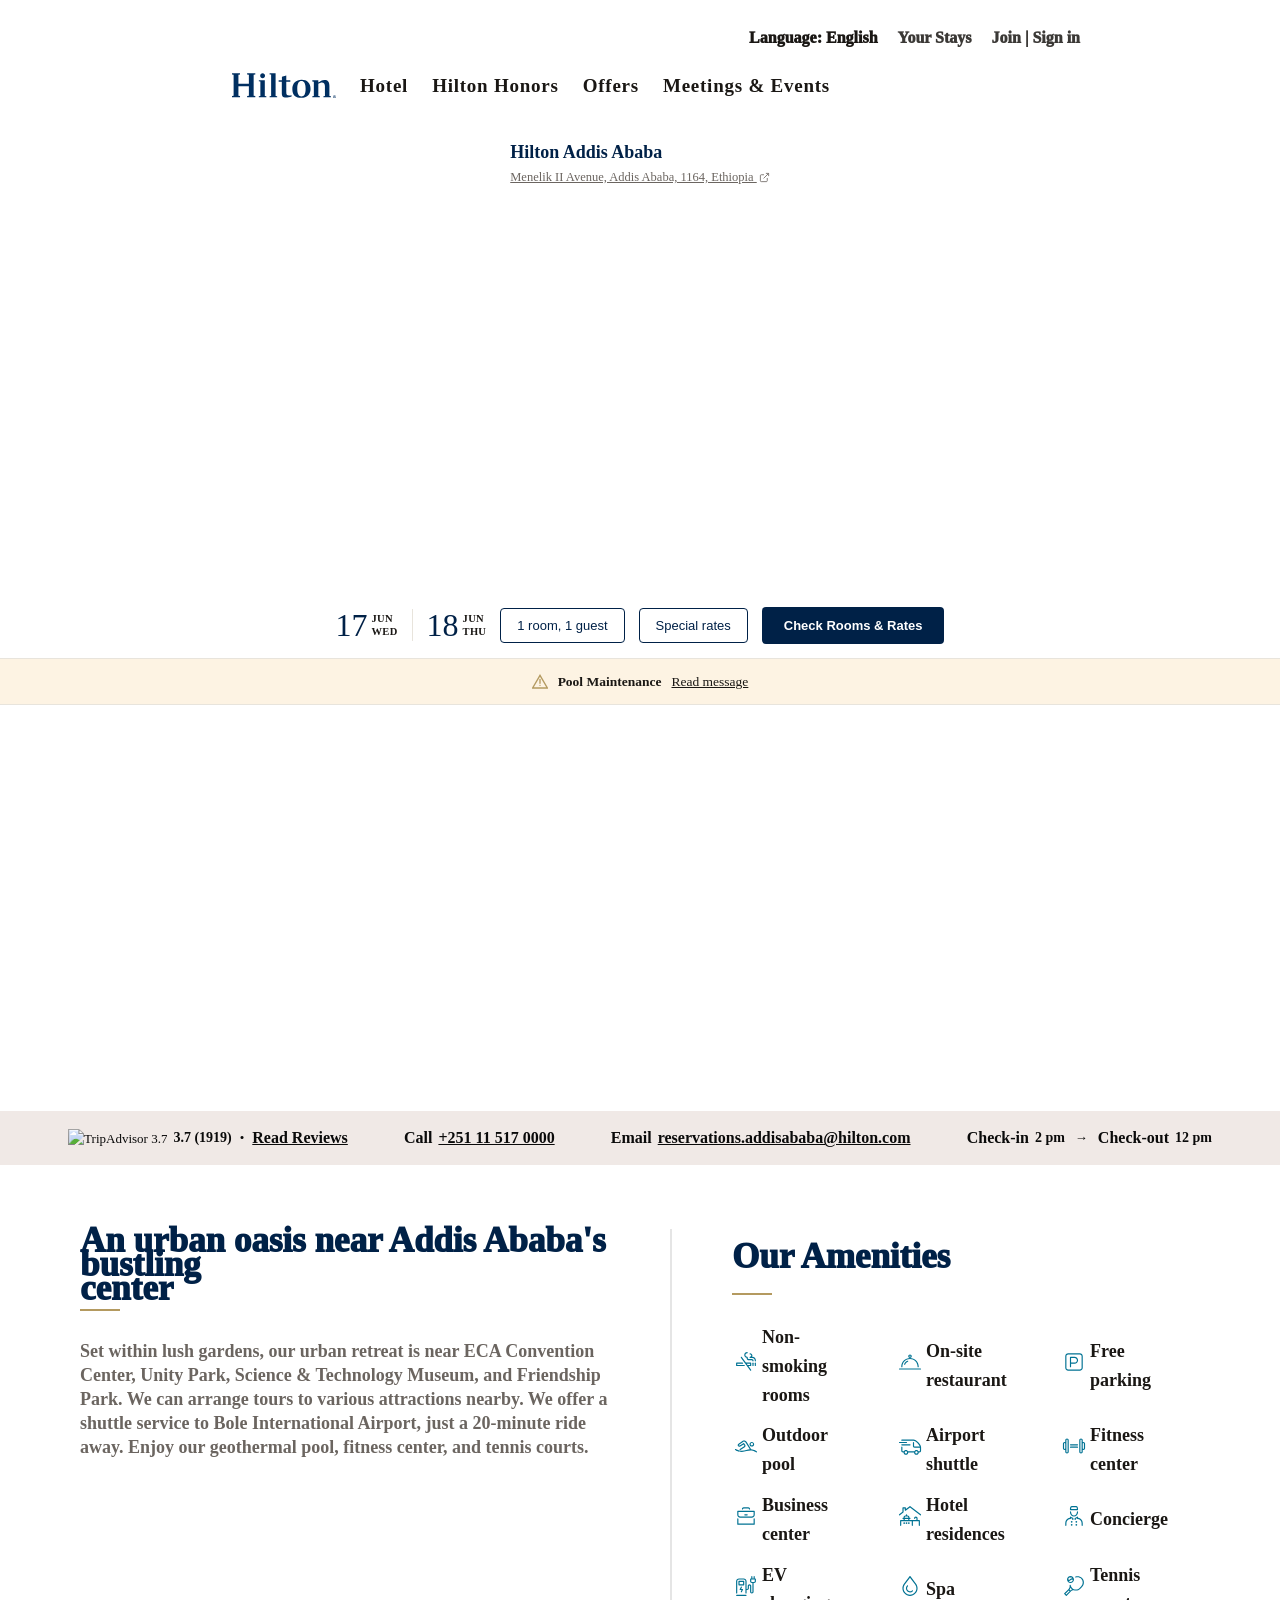
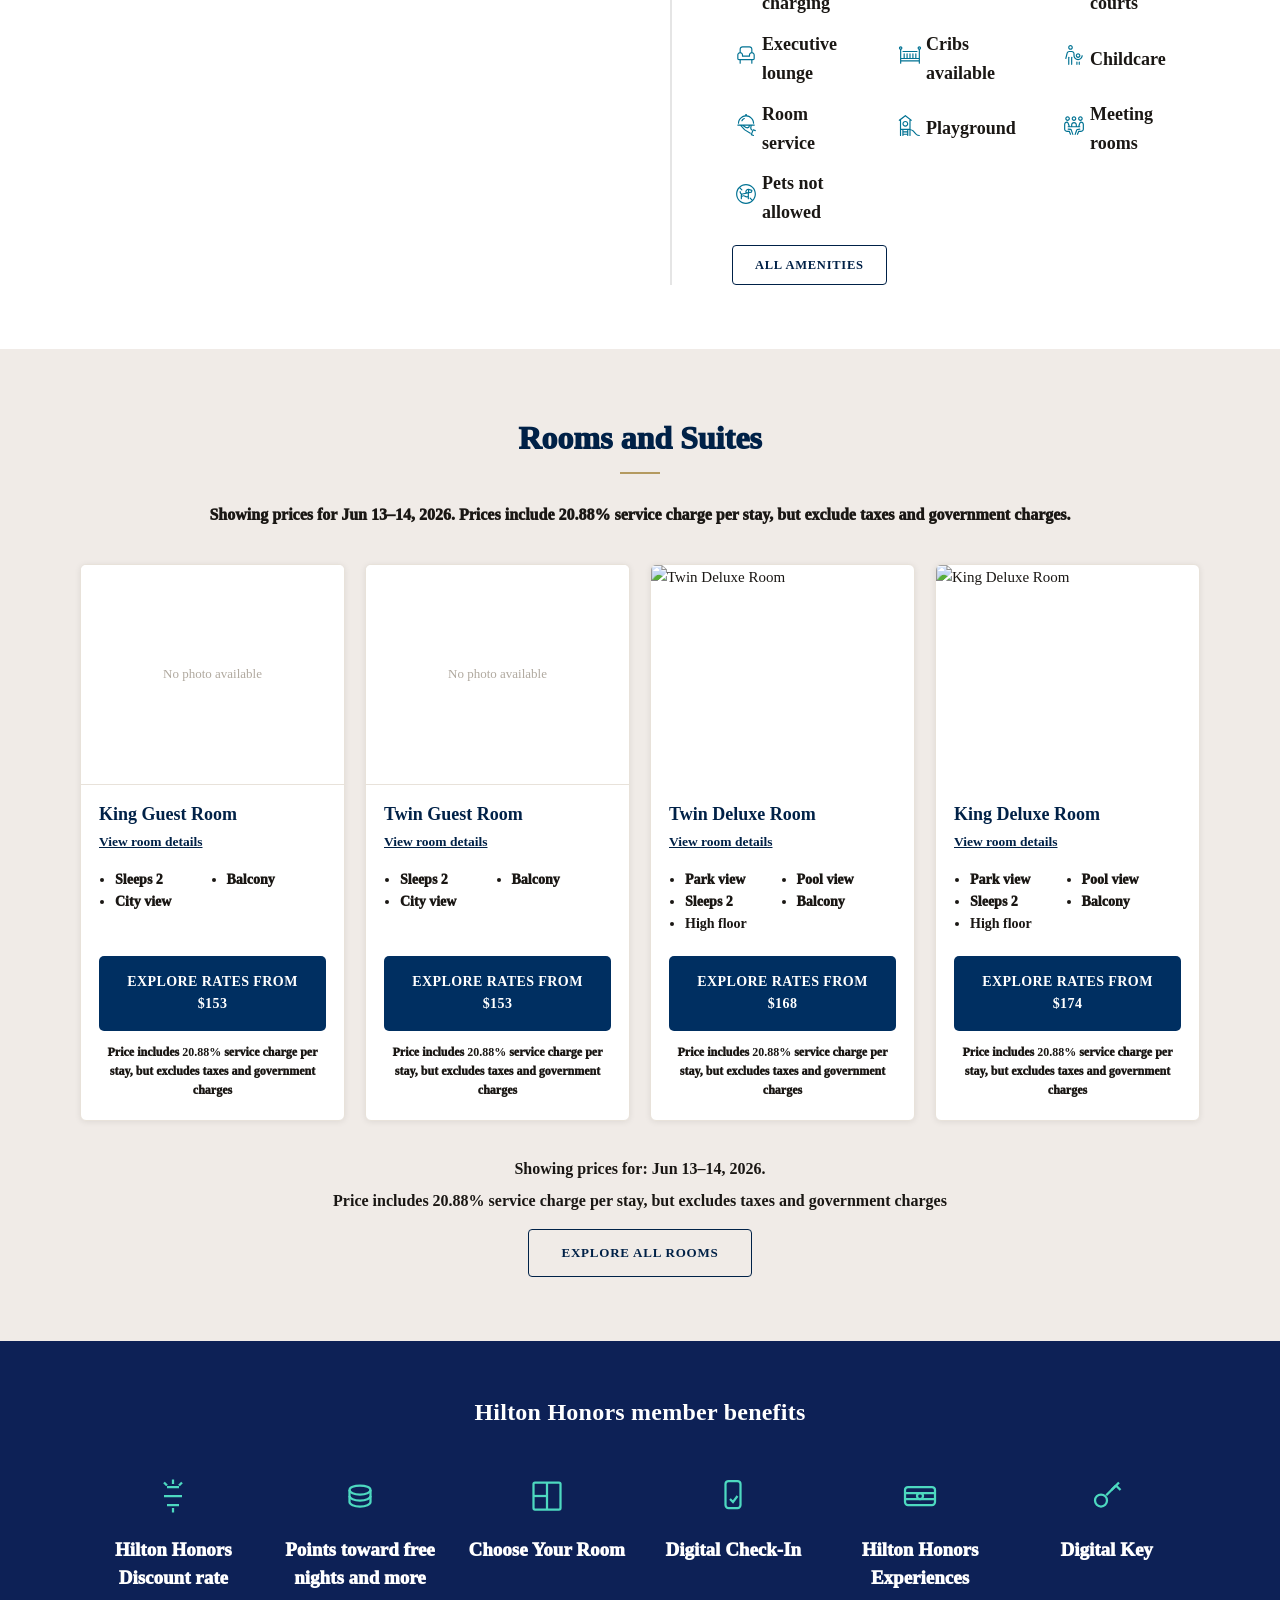
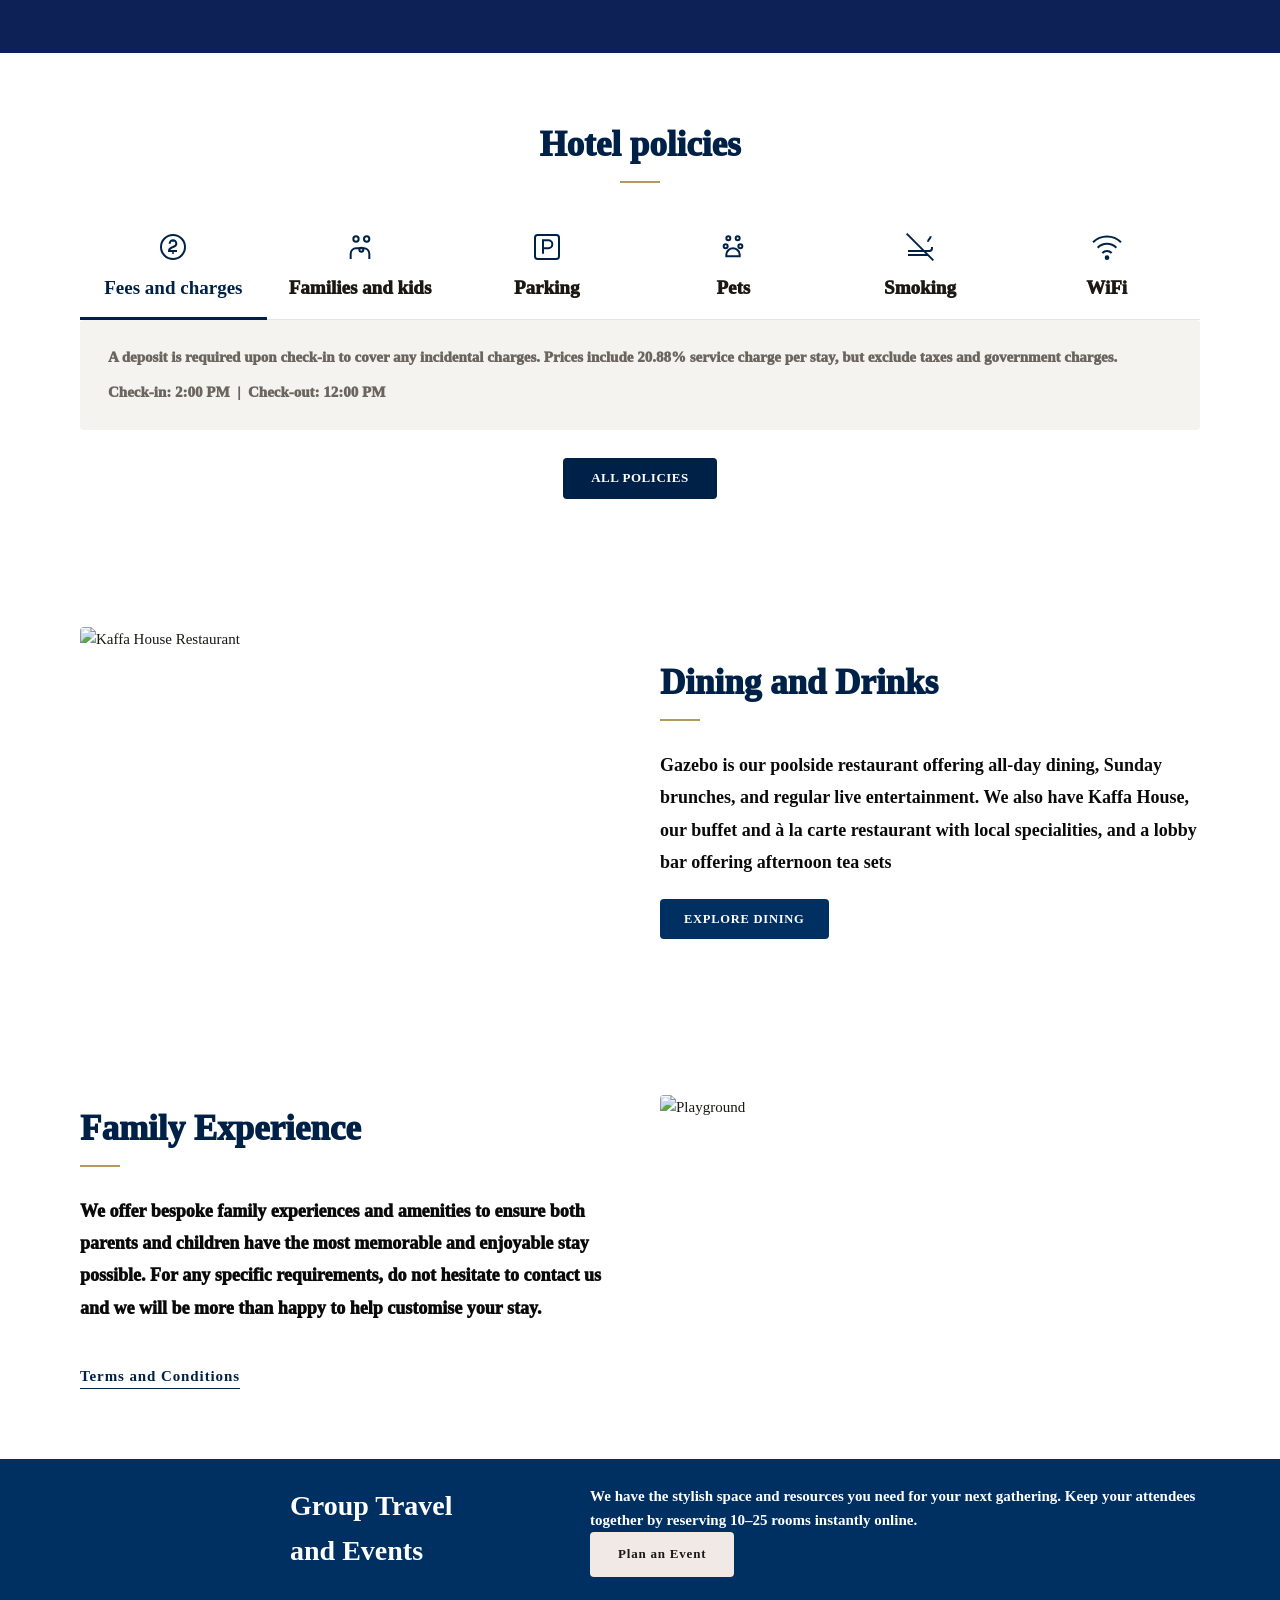
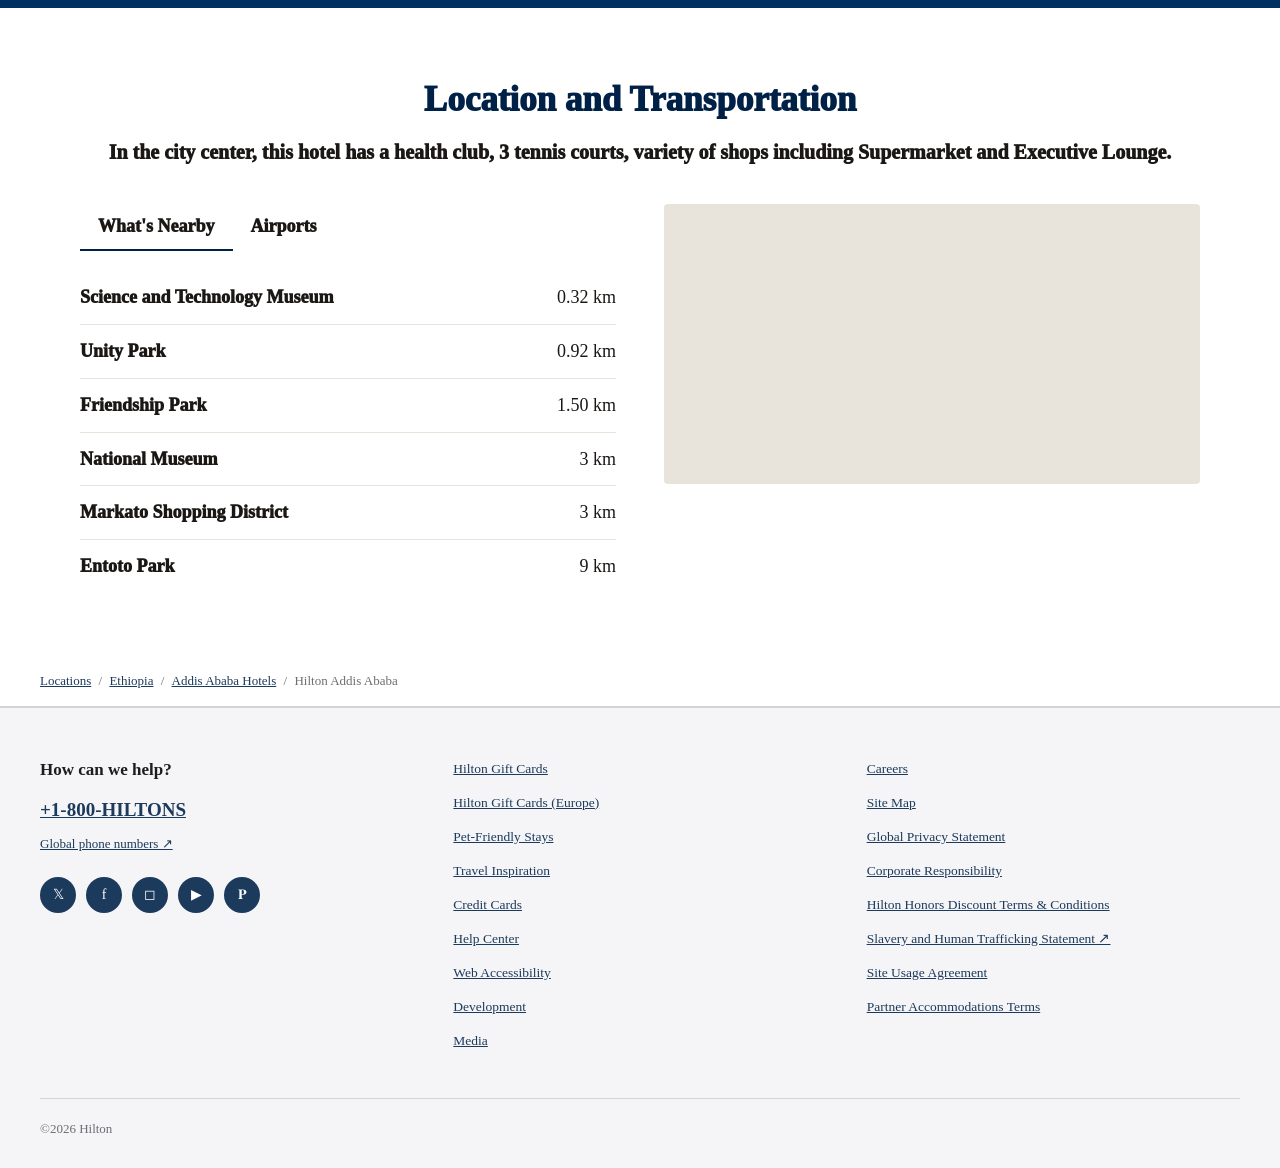
==== hilton-addis-ababa.html @ 433d3ff1 "Format" ====
<!doctype html>
<html lang="en">
    <head>
        <meta charset="UTF-8" />
        <meta name="viewport" content="width=device-width, initial-scale=1.0" />
        <title>Hilton Addis Ababa – Official Hotel Site</title>
        <link rel="preconnect" href="https://fonts.googleapis.com" />
        <link
            href="https://fonts.googleapis.com/css2?family=Georgia:ital@0;1&family=Inter:wght@300;400;500;600&display=swap"
            rel="stylesheet"
        />
        <link href="https://db.onlinewebfonts.com/c/ccf88c114679ea254a8b77c8720e54c0?family=HiltonSans" rel="stylesheet">
        <link rel="stylesheet" href="css/style.css" />
    </head>
    <body>
        <!-- TOP BAR -->
        <div class="topbar">
            <span>Language: English</span>
            <a href="#">Your Stays</a>
            <a href="#" class="">Join | Sign in</a>
            <!-- <a href="#">Sign In</a> -->
        </div>

        <!-- MAIN NAV -->
        <nav class="mainnav">

            <ul class="nav-links">
                <li><a href="#"><img src="./img/HI.svg" height="26" alt=""></a></li>
                <li><a href="#">Hotel</a></li>
                <li><a href="#">Hilton Honors</a></li>
                <li><a href="#">Offers</a></li>
                <li><a href="#">Meetings &amp; Events</a></li>
            </ul>
        </nav>

        <!-- HOTEL SUBNAV -->
       <div class="booking-subnav">
    <div class="subnav-left">
        <span class="hotel-name-sub">Hilton Addis Ababa</span>
        <span class="hotel-addr">
            <a href="https://www.google.com/maps/search/?api=1&query=Hilton+Addis+Ababa" target="_blank">
                Menelik II Avenue, Addis Ababa, 1164, Ethiopia
                <svg viewBox="0 0 24 24" fill="none" stroke="currentColor" stroke-width="1.8" width="11" height="11" style="vertical-align:middle; margin-left:2px">
                    <path d="M18 13v6a2 2 0 01-2 2H5a2 2 0 01-2-2V8a2 2 0 012-2h6"/>
                    <polyline points="15 3 21 3 21 9"/>
                    <line x1="10" y1="14" x2="21" y2="3"/>
                </svg>
            </a>
        </span>
    </div>

        <div class="subnav-right">
            <div class="date-pick">
                <span class="date-day">17</span>
                <span class="date-meta"><span>JUN</span><span>WED</span></span>
            </div>
            <div class="date-divider"></div>
            <div class="date-pick">
                <span class="date-day">18</span>
                <span class="date-meta"><span>JUN</span><span>THU</span></span>
            </div>

            <button class="pill-btn">1 room, 1 guest</button>
            <button class="pill-btn">Special rates</button>
            <button class="btn-check">Check Rooms &amp; Rates</button>
        </div>
    </div>

    <div class="alert-banner">
        <svg viewBox="0 0 24 24" fill="currentColor" width="16" height="16">
            <path d="M12 2L1 21h22L12 2zm0 6v6m0 3h.01" stroke="currentColor" stroke-width="2" fill="none" stroke-linecap="round"/>
        </svg>
        <span class="alert-text">Pool Maintenance</span>
        <a href="#" class="alert-link">Read message</a>
    </div>

      

        <!-- HERO GALLERY -->
<div class="hero">
    <div class="hero-img" style="background-image: url('https://www.hilton.com/im/en/ADDHITW/4624428/addhitw-exterior.tif?impolicy=crop&cw=4288&ch=2400&gravity=NorthWest&xposition=0&yposition=223&rw=700&rh=500')"></div>
    <div class="hero-img" style="background-image: url('https://www.hilton.com/im/en/ADDHITW/11083663/addhi-junior-suite.jpg?impolicy=crop&cw=4750&ch=2659&gravity=NorthWest&xposition=0&yposition=170&rw=700&rh=500')"></div>
    <div class="hero-img" style="background-image: url('https://www.hilton.com/im/en/ADDHITW/10019673/-executive-2-bedroom-suite-b-k1zso2.jpg?impolicy=crop&cw=4826&ch=2702&gravity=NorthWest&xposition=0&yposition=148&rw=700&rh=500')"></div>
    <div class="hero-img" style="background-image: url('https://www.hilton.com/im/en/ADDHITW/9909293/addhi-0125.jpg?impolicy=crop&cw=4854&ch=2717&gravity=NorthWest&xposition=0&yposition=141&rw=700&rh=500')"></div>
    <div class="hero-img" style="background-image: url('https://www.hilton.com/im/en/ADDHITW/10019691/lobby-bar-lounge-1.jpg?impolicy=crop&cw=4918&ch=2753&gravity=NorthWest&xposition=0&yposition=123&rw=700&rh=500')"></div>
    <div class="hero-img" style="background-image: url('https://www.hilton.com/im/en/ADDHITW/10019661/kaffa-house-restaurant-a.jpg?impolicy=crop&cw=5000&ch=2799&gravity=NorthWest&xposition=0&yposition=90&rw=700&rh=500')"></div>
    <div class="hero-img" style="background-image: url('https://www.hilton.com/im/en/ADDHITW/11111945/executive-lounge-b.jpg?impolicy=crop&cw=4745&ch=2656&gravity=NorthWest&xposition=0&yposition=171&rw=700&rh=500')"></div>
    <div class="hero-img" style="background-image: url('https://www.hilton.com/im/en/ADDHITW/21737458/tennis-pool.jpg?impolicy=crop&cw=5000&ch=2799&gravity=NorthWest&xposition=0&yposition=69&rw=700&rh=500')"></div>
    <div class="hero-img" style="background-image: url('https://www.hilton.com/im/en/ADDHITW/21737369/kids-play-ground-1.jpg?impolicy=crop&cw=4500&ch=2519&gravity=NorthWest&xposition=0&yposition=240&rw=700&rh=500')"></div>
    <div class="hero-img" style="background-image: url('https://www.hilton.com/im/en/ADDHITW/21737406/fitness-center-b.jpg?impolicy=crop&cw=4500&ch=2519&gravity=NorthWest&xposition=0&yposition=240&rw=700&rh=500')"></div>
    <div class="hero-img" style="background-image: url('https://www.hilton.com/im/en/ADDHITW/21737537/lobby-reception-1.jpg?impolicy=crop&cw=4928&ch=2759&gravity=NorthWest&xposition=0&yposition=260&rw=700&rh=500')"></div>
    <div class="hero-img hero-img--last" style="background-image: url('https://www.hilton.com/im/en/ADDHITW/4617458/addhitw-tennis-court.tif?impolicy=crop&cw=4288&ch=2400&gravity=NorthWest&xposition=0&yposition=223&rw=700&rh=500')">
    </div>
</div>

        <!-- BOOKING BAR -->
        <div class="booking-bar">
    <div class="field-group">
        <img alt="TripAdvisor 3.7" 
             src="https://www.tripadvisor.com/img/cdsi/img2/ratings/traveler/3.5-26025-5.svg"
             style="height: 18px;">
        <span class="field-val"><strong>3.7</strong> (1919)</span>
        <span class="separator">•</span>
        <a href="#" class="field-link">Read Reviews</a>
    </div>

    <div class="field-group">
        <span class="field-label">Call</span>
        <a href="tel:+251115170000" class="field-link">+251 11 517 0000</a>
    </div>

    <div class="field-group">
        <span class="field-label">Email</span>
        <a href="mailto:reservations.addisababa@hilton.com" class="field-link">
            reservations.addisababa@hilton.com
        </a>
    </div>

    <div class="field-group">
        <span class="field-label">Check-in</span>
        <span class="field-val">2 pm</span>
        <span class="arrow">→</span>
        <span class="field-label">Check-out</span>
        <span class="field-val">12 pm</span>
    </div>
</div>

        <!-- ABOUT & AMENITIES -->
        <section class="section" id="about">
            <div class="container">
                <div class="about-grid">
                    <div class="about-text">
                        <h2 class="section-title">
                            An urban oasis near Addis Ababa's bustling
                            <br>
                            center
                        </h2>
                        <div class="gold-line"></div>
                        <p>
                            <b>
                            Set within lush gardens, our urban retreat is near
                            ECA Convention Center, Unity Park, Science &amp;
                            Technology Museum, and Friendship Park. We can
                            arrange tours to various attractions nearby.
                            We offer a shuttle service to Bole International
                            Airport, just a 20-minute ride away. Enjoy our
                            geothermal pool, fitness center, and tennis courts.
                            </b>
                        </p>
                    </div>
                    <div>
                       
<div class="about-right">
                <h3 class="section-title" ">
                            Our Amenities
                </h3>
                <div class="gold-line"></div>

<div class="amenities-grid">

    <div class="amenity-item">
        <span class="amenity-icon">
            <svg xmlns="http://www.w3.org/2000/svg" viewBox="0 0 24 24" class="injected-svg text-surface-accent" data-src="/modules/assets/svgs/icons/regular/no-smoking.svg" xmlns:xlink="http://www.w3.org/1999/xlink" role="img" aria-hidden="true" fill="currentColor" width="1.75rem" height="1.75rem" data-testid="icon-no-smoking"><path d="m0 0v24h24v-24z" fill="none"></path><path d="m18.5 15v-2c0-.28-.22-.5-.5-.5s-.5.22-.5.5v2c0 .28.22.5.5.5s.5-.22.5-.5z"></path><path d="m20 12.5c-.28 0-.5.22-.5.5v2c0 .28.22.5.5.5s.5-.22.5-.5v-2c0-.28-.22-.5-.5-.5z"></path><path d="m15.6 19.29c.1.13.25.21.4.21.1 0 .21-.03.29-.1.22-.16.27-.47.11-.7l-2.33-3.21h1.93c.28 0 .5-.22.5-.5v-2c0-.28-.22-.5-.5-.5h-4.11l-3.49-4.79c-.16-.22-.47-.27-.7-.11s-.27.47-.11.7l8 11zm-.1-5.79v1h-2.15l-.73-1z"></path><path d="m4 15.5h6.5c.28 0 .5-.22.5-.5s-.22-.5-.5-.5h-6v-1h4.5c.28 0 .5-.22.5-.5s-.22-.5-.5-.5h-5c-.28 0-.5.22-.5.5v2c0 .28.22.5.5.5z"></path><path d="m15.5 7.5c-.28 0-.5.22-.5.5s.22.5.5.5h2c1.1 0 2 .9 2 2v.5c0 .28.22.5.5.5s.5-.22.5-.5v-.5c0-1.65-1.35-3-3-3h-.27c.17-.29.27-.64.27-1 0-1.1-.9-2-2-2-.28 0-.5.22-.5.5s.22.5.5.5c.55 0 1 .45 1 1s-.45 1-1 1z"></path><path d="m12.5 8.45v.05c0 1.1.9 2 2 2h2.5c.28 0 .5.22.5.5s.22.5.5.5.5-.22.5-.5c0-.83-.67-1.5-1.5-1.5h-2.5c-.55 0-1-.45-1-1v-.5c0-.28-.22-.5-.5-.5-.83 0-1.5-.67-1.5-1.5s.67-1.5 1.5-1.5c.28 0 .5-.22.5-.5s-.22-.5-.5-.5c-1.38 0-2.5 1.12-2.5 2.5 0 1.21.86 2.22 2 2.45z"></path></svg>
        </span> <h4>Non-smoking rooms</h4>
    </div>

    <div class="amenity-item">
        <span class="amenity-icon">
            <svg xmlns="http://www.w3.org/2000/svg" viewBox="0 0 24 24" class="injected-svg text-surface-accent" data-src="/modules/assets/svgs/icons/regular/dining.svg" xmlns:xlink="http://www.w3.org/1999/xlink" role="img" aria-hidden="true" fill="currentColor" width="1.75rem" height="1.75rem" data-testid="icon-dining"><path d="m0 0v24h24v-24z" fill="none"></path><path d="m13.5 7c0-.83-.67-1.5-1.5-1.5s-1.5.67-1.5 1.5.67 1.5 1.5 1.5 1.5-.67 1.5-1.5zm-1.5.5c-.28 0-.5-.22-.5-.5s.22-.5.5-.5.5.22.5.5-.22.5-.5.5z"></path><path d="m21 17.5h-18c-.28 0-.5.22-.5.5s.22.5.5.5h18c.28 0 .5-.22.5-.5s-.22-.5-.5-.5z"></path><path d="m5 16.5c.28 0 .5-.22.5-.5 0-3.58 2.92-6.5 6.5-6.5s6.5 2.92 6.5 6.5c0 .28.22.5.5.5s.5-.22.5-.5c0-4.14-3.36-7.5-7.5-7.5s-7.5 3.36-7.5 7.5c0 .28.22.5.5.5z"></path><path d="m9.8 10.97c-1.27.55-2.27 1.56-2.83 2.83-.11.25 0 .55.26.66.07.03.13.04.2.04.19 0 .38-.11.46-.3.45-1.04 1.27-1.86 2.31-2.31.25-.11.37-.41.26-.66s-.4-.37-.66-.26z"></path></svg>
        </span> <h4>On-site restaurant</h4>
    </div>

    <div class="amenity-item">
        <span class="amenity-icon">
            <svg xmlns="http://www.w3.org/2000/svg" viewBox="0 0 24 24" class="injected-svg text-surface-accent" data-src="/modules/assets/svgs/icons/regular/parking.svg" xmlns:xlink="http://www.w3.org/1999/xlink" role="img" aria-hidden="true" fill="currentColor" width="1.75rem" height="1.75rem" data-testid="icon-parking"><path d="m0 0v24h24v-24z" fill="none"></path><path d="m17 4.5h-10c-1.38 0-2.5 1.12-2.5 2.5v10c0 1.38 1.12 2.5 2.5 2.5h10c1.38 0 2.5-1.12 2.5-2.5v-10c0-1.38-1.12-2.5-2.5-2.5zm1.5 12.5c0 .83-.67 1.5-1.5 1.5h-10c-.83 0-1.5-.67-1.5-1.5v-10c0-.83.67-1.5 1.5-1.5h10c.83 0 1.5.67 1.5 1.5z"></path><path d="m12.5 7.5h-3.5c-.28 0-.5.22-.5.5v8c0 .28.22.5.5.5s.5-.22.5-.5v-2.5h3c1.65 0 3-1.35 3-3s-1.35-3-3-3zm0 5h-3v-4h3c1.1 0 2 .9 2 2s-.9 2-2 2z"></path></svg>
        </span> <h4>Free parking</h4>
    </div>

    <div class="amenity-item">
        <span class="amenity-icon">
<svg xmlns="http://www.w3.org/2000/svg" viewBox="0 0 24 24" class="injected-svg text-surface-accent" data-src="/modules/assets/svgs/icons/regular/outdoor-pool.svg" xmlns:xlink="http://www.w3.org/1999/xlink" role="img" aria-hidden="true" fill="currentColor" width="1.75rem" height="1.75rem" data-testid="icon-outdoor-pool"><path d="m0 0v24h24v-24z" fill="none"></path><path d="m17 12.5c1.1 0 2-.9 2-2s-.9-2-2-2-2 .9-2 2 .9 2 2 2zm0-3c.55 0 1 .45 1 1s-.45 1-1 1-1-.45-1-1 .45-1 1-1z"></path><path d="m21.3 16.6c-.1-.07-2.26-1.62-4.85-1.79 0-.02-.01-.05-.03-.07l-3.94-6.3c-.37-.59-.95-1.01-1.6-1.15-.59-.13-1.17-.02-1.66.3l-3.67 2.45c-.32.22-.55.54-.65.91-.1.38-.03.78.18 1.09.43.64 1.34.8 2.03.37l2.76-1.73.62.83c.08.1.11.22.09.34s-.09.22-.2.29l-3.67 2.45c-.23.15-.29.46-.14.69s.46.29.69.14l3.67-2.45c.34-.22.56-.56.63-.96.07-.39-.03-.79-.27-1.11l-.9-1.2c-.16-.21-.44-.26-.67-.12l-3.15 1.97c-.23.14-.55.11-.67-.07-.07-.11-.06-.23-.04-.29.03-.12.12-.24.23-.32l3.67-2.45c.26-.17.57-.23.89-.16.39.08.74.34.97.7l3.66 5.85c-1.08.08-2.07.33-3.03.59-1.19.31-2.43.64-3.86.64-3.26 0-5.07-1.41-5.09-1.43-.21-.17-.53-.14-.7.08-.17.21-.14.53.07.7.08.07 2.07 1.65 5.71 1.65 1.56 0 2.86-.34 4.12-.67 1.16-.3 2.25-.59 3.48-.59 2.45 0 4.68 1.62 4.7 1.63.09.07.19.1.29.1.15 0 .31-.07.4-.2.16-.22.12-.54-.11-.7z"></path></svg>        
        
        </span> <h4>Outdoor pool</h4>
    </div>

    <div class="amenity-item">
        <span class="amenity-icon">
<svg xmlns="http://www.w3.org/2000/svg" viewBox="0 0 24 24" class="injected-svg text-surface-accent" data-src="/modules/assets/svgs/icons/regular/shuttle-service.svg" xmlns:xlink="http://www.w3.org/1999/xlink" role="img" aria-hidden="true" fill="currentColor" width="1.75rem" height="1.75rem" data-testid="icon-shuttle-service"><path d="m0 0v24h24v-24z" fill="none"></path><path d="m15 6.5h-10c-.28 0-.5.22-.5.5s.22.5.5.5h10c1.6 0 4.86 3.13 5.41 5h-4.41c-.4 0-.49-.28-.5-.5v-3c0-.28-.22-.5-.5-.5s-.5.22-.5.5v3c0 .6.4 1.5 1.5 1.5h4.5v2.48c0 .24-.1.52-.5.52h-.78c-.35-.59-.98-1-1.72-1s-1.37.41-1.72 1h-5.56c-.35-.59-.98-1-1.72-1s-1.37.41-1.72 1h-.78c-.28 0-.5-.22-.5-.5v-3c0-.28-.22-.5-.5-.5s-.5.22-.5.5v3c0 .83.67 1.5 1.5 1.5h.5s0 0 0 0c0 1.1.9 2 2 2s2-.9 2-2h5s0 0 0 0c0 1.1.9 2 2 2s2-.9 2-2h.5c1.1 0 1.5-.9 1.5-1.51v-2.99c0-2.25-4.25-6.5-6.5-6.5zm-6.5 12c-.55 0-1-.45-1-1s.45-1 1-1 1 .45 1 1-.45 1-1 1zm9 0c-.55 0-1-.45-1-1s.45-1 1-1 1 .45 1 1-.45 1-1 1z"></path><path d="m9.5 9c0-.28-.22-.5-.5-.5h-6c-.28 0-.5.22-.5.5s.22.5.5.5h6c.28 0 .5-.22.5-.5z"></path><path d="m4.5 11c0 .28.22.5.5.5h7c.28 0 .5-.22.5-.5s-.22-.5-.5-.5h-7c-.28 0-.5.22-.5.5z"></path></svg>        
        </span> <h4>Airport shuttle</h4>
    </div>

    <div class="amenity-item">
        <span class="amenity-icon">
<svg xmlns="http://www.w3.org/2000/svg" viewBox="0 0 24 24" class="injected-svg text-surface-accent" data-src="/modules/assets/svgs/icons/regular/gym.svg" xmlns:xlink="http://www.w3.org/1999/xlink" role="img" aria-hidden="true" fill="currentColor" width="1.75rem" height="1.75rem" data-testid="icon-gym"><path d="m0 0v24h24v-24z" fill="none"></path><path d="m15 10.5h-6c-.28 0-.5.22-.5.5s.22.5.5.5h6c.28 0 .5-.22.5-.5s-.22-.5-.5-.5z"></path><path d="m15 12.5h-6c-.28 0-.5.22-.5.5s.22.5.5.5h6c.28 0 .5-.22.5-.5s-.22-.5-.5-.5z"></path><path d="m4 15.5c.18 0 .34-.04.5-.09v1.59c0 .83.67 1.5 1.5 1.5s1.5-.67 1.5-1.5v-10c0-.83-.67-1.5-1.5-1.5s-1.5.67-1.5 1.5v1.59c-.16-.06-.32-.09-.5-.09-.83 0-1.5.67-1.5 1.5v4c0 .83.67 1.5 1.5 1.5zm1.5-8.5c0-.28.22-.5.5-.5s.5.22.5.5v10c0 .28-.22.5-.5.5s-.5-.22-.5-.5zm-2 3c0-.28.22-.5.5-.5s.5.22.5.5v4c0 .28-.22.5-.5.5s-.5-.22-.5-.5z"></path><path d="m20 8.5c-.18 0-.34.04-.5.09v-1.59c0-.83-.67-1.5-1.5-1.5s-1.5.67-1.5 1.5v10c0 .83.67 1.5 1.5 1.5s1.5-.67 1.5-1.5v-1.59c.16.06.32.09.5.09.83 0 1.5-.67 1.5-1.5v-4c0-.83-.67-1.5-1.5-1.5zm-1.5 8.5c0 .28-.22.5-.5.5s-.5-.22-.5-.5v-10c0-.28.22-.5.5-.5s.5.22.5.5zm2-3c0 .28-.22.5-.5.5s-.5-.22-.5-.5v-4c0-.28.22-.5.5-.5s.5.22.5.5z"></path></svg>        
        </span> <h4>Fitness center</h4>
    </div>

    <div class="amenity-item">
        <span class="amenity-icon">
<svg xmlns="http://www.w3.org/2000/svg" viewBox="0 0 24 24" class="injected-svg text-surface-accent" data-src="/modules/assets/svgs/icons/regular/business-centre.svg" xmlns:xlink="http://www.w3.org/1999/xlink" role="img" aria-hidden="true" fill="currentColor" width="1.75rem" height="1.75rem" data-testid="icon-business-centre"><path d="m0 0v24h24v-24z" fill="none"></path><path d="m11 11.5h2c.28 0 .5-.22.5-.5s-.22-.5-.5-.5h-2c-.28 0-.5.22-.5.5s.22.5.5.5z"></path><path d="m7 13.5h10c1.38 0 2.5-1.12 2.5-2.5v-3c0-.28-.22-.5-.5-.5h-14c-.28 0-.5.22-.5.5v3c0 1.38 1.12 2.5 2.5 2.5zm-1.5-5h13v2.5c0 .83-.67 1.5-1.5 1.5h-10c-.83 0-1.5-.67-1.5-1.5z"></path><path d="m5 19.5h14c.28 0 .5-.22.5-.5v-4.5c0-.28-.22-.5-.5-.5s-.5.22-.5.5v4h-13v-4c0-.28-.22-.5-.5-.5s-.5.22-.5.5v4.5c0 .28.22.5.5.5z"></path><path d="m10 4.5c-.83 0-1.5.67-1.5 1.5 0 .28.22.5.5.5s.5-.22.5-.5.22-.5.5-.5h4c.28 0 .5.22.5.5s.22.5.5.5.5-.22.5-.5c0-.83-.67-1.5-1.5-1.5z"></path></svg>        
</span> <h4>Business center</h4>
    </div> 

    <div class="amenity-item">
        <span class="amenity-icon">
<svg xmlns="http://www.w3.org/2000/svg" viewBox="0 0 24 24" class="injected-svg text-surface-accent" data-src="/modules/assets/svgs/icons/regular/residence.svg" xmlns:xlink="http://www.w3.org/1999/xlink" role="img" aria-hidden="true" fill="currentColor" width="1.75rem" height="1.75rem" data-testid="icon-residence"><path d="m0 0v24h24v-24z" fill="none"></path><path d="m20 15.5h-1.5v-1.5c0-.83-.67-1.5-1.5-1.5s-1.5.67-1.5 1.5c0 .28.22.5.5.5s.5-.22.5-.5.22-.5.5-.5.5.22.5.5v1.5h-6v-1h.5c.28 0 .5-.22.5-.5s-.22-.5-.5-.5h-.5v-.5c0-.83-.67-1.5-1.5-1.5h-.5v-.5c0-.28-.22-.5-.5-.5s-.5.22-.5.5v.5h-.5c-.83 0-1.5.67-1.5 1.5v.5h-.5c-.28 0-.5.22-.5.5s.22.5.5.5h.5v1h-2.5c-.28 0-.5.22-.5.5v4c0 .28.22.5.5.5s.5-.22.5-.5v-3.5h9v3.5c0 .28.22.5.5.5s.5-.22.5-.5v-3.5h5v3.5c0 .28.22.5.5.5s.5-.22.5-.5v-4c0-.28-.22-.5-.5-.5zm-12.5-2.5c0-.28.22-.5.5-.5h2c.28 0 .5.22.5.5v.5h-3zm0 1.5h3v1h-3z"></path><circle cx="11" cy="18" r=".75"></circle><circle cx="7" cy="18" r=".75"></circle><circle cx="9" cy="18" r=".75"></circle><path d="m12.31 3.61c-.18-.14-.43-.14-.61 0l-3.19 2.48v-1.09c0-.28-.22-.5-.5-.5h-2c-.28 0-.5.22-.5.5v3.42l-2.81 2.18c-.22.17-.26.48-.09.7.1.13.25.19.4.19.11 0 .22-.03.31-.11l3-2.33c.12-.09.19-.24.19-.39v-3.17h1v1.61c0 .19.11.37.28.45s.38.06.53-.05l3.69-2.87 8.69 6.76c.22.17.53.13.7-.09s.13-.53-.09-.7z"></path></svg>        
        </span> <h4>Hotel residences</h4>
    </div>

    <div class="amenity-item">
        <span class="amenity-icon">
<svg xmlns="http://www.w3.org/2000/svg" viewBox="0 0 24 24" class="injected-svg text-surface-accent" data-src="/modules/assets/svgs/icons/regular/concierge.svg" xmlns:xlink="http://www.w3.org/1999/xlink" role="img" aria-hidden="true" fill="currentColor" width="1.75rem" height="1.75rem" data-testid="icon-concierge"><path d="m0 0v24h24v-24z" fill="none"></path><circle cx="10" cy="17" r=".75"></circle><circle cx="10" cy="19.5" r=".75"></circle><circle cx="14" cy="17" r=".75"></circle><circle cx="14" cy="19.5" r=".75"></circle><path d="m11 13.5c-.65 0-1.41-.62-1.65-.85-.14-.14-.36-.19-.54-.11-.19.08-.31.26-.31.46v.53c-2.25.25-4 2.16-4 4.47v2c0 .28.22.5.5.5s.5-.22.5-.5v-2c0-1.93 1.57-3.5 3.5-3.5.27 0 .49-.22.5-.48.29.18.63.34 1 .43v.56c0 .28.22.5.5.5s.5-.22.5-.5v-1c0-.28-.22-.5-.5-.5z"></path><path d="m15.5 13.53v-.53c0-.2-.12-.38-.31-.46s-.4-.04-.54.11c-.24.24-1 .85-1.65.85-.28 0-.5.22-.5.5v1c0 .28.22.5.5.5s.5-.22.5-.5v-.56c.37-.08.71-.25 1-.43 0 .27.23.48.5.48 1.93 0 3.5 1.57 3.5 3.5v2c0 .28.22.5.5.5s.5-.22.5-.5v-2c0-2.31-1.75-4.22-4-4.47z"></path><path d="m9 7h6c.28 0 .5-.22.5-.5 0-.5-.07-3-1.5-3h-4c-1.43 0-1.5 2.5-1.5 3 0 .28.22.5.5.5zm1-2.5h4c.18 0 .41.68.48 1.5h-4.96c.07-.82.3-1.5.48-1.5z"></path><path d="m15.5 8.5c0-.28-.22-.5-.5-.5s-.5.22-.5.5c0 1.65-1.12 3-2.5 3s-2.5-1.35-2.5-3c0-.28-.22-.5-.5-.5s-.5.22-.5.5c0 2.21 1.57 4 3.5 4s3.5-1.79 3.5-4z"></path></svg>       
        </span> <h4>Concierge</h4>
    </div>

    <div class="amenity-item">
        <span class="amenity-icon">
<svg xmlns="http://www.w3.org/2000/svg" viewBox="0 0 24 24" class="injected-svg text-surface-accent" data-src="/modules/assets/svgs/icons/regular/ev-charging.svg" xmlns:xlink="http://www.w3.org/1999/xlink" role="img" aria-hidden="true" fill="currentColor" width="1.75rem" height="1.75rem" data-testid="icon-ev-charging"><path d="m0 0v24h24v-24z" fill="none"></path><path d="m20 5.5h-.5v-1.5c0-.28-.22-.5-.5-.5s-.5.22-.5.5v1.5h-1v-1.5c0-.28-.22-.5-.5-.5s-.5.22-.5.5v1.5h-.5c-.28 0-.5.22-.5.5v2c0 .83.67 1.5 1.5 1.5h.5v7.5c0 .28-.22.5-.5.5s-.5-.22-.5-.5v-5c0-.83-.67-1.5-1.5-1.5s-1.5.67-1.5 1.5v2c0 .28-.22.5-.5.5h-.5v-6.5c0-1.38-1.12-2.5-2.5-2.5h-4c-1.38 0-2.5 1.12-2.5 2.5v10c0 .28.22.5.5.5s.5-.22.5-.5v-10c0-.83.67-1.5 1.5-1.5h4c.83 0 1.5.67 1.5 1.5v10c0 .28.22.5.5.5s.5-.22.5-.5v-2.5h.5c.83 0 1.5-.67 1.5-1.5v-2c0-.28.22-.5.5-.5s.5.22.5.5v5c0 .83.67 1.5 1.5 1.5s1.5-.67 1.5-1.5v-7.5h.5c.83 0 1.5-.67 1.5-1.5v-2c0-.28-.22-.5-.5-.5zm-.5 2.5c0 .28-.22.5-.5.5h-2c-.28 0-.5-.22-.5-.5v-1.5h3z"></path><path d="m10.5 11v-3c0-.28-.22-.5-.5-.5h-4c-.28 0-.5.22-.5.5v3c0 .28.22.5.5.5h4c.28 0 .5-.22.5-.5zm-1-.5h-3v-2h3z"></path><path d="m7.78 17.45c.07.04.15.05.22.05.18 0 .36-.1.45-.28l1-2c.08-.16.07-.34-.02-.49s-.25-.24-.43-.24h-1.19l.64-1.28c.12-.25.02-.55-.22-.67-.25-.12-.55-.02-.67.22l-1 2c-.08.16-.07.34.02.49s.25.24.43.24h1.19l-.64 1.28c-.12.25-.02.55.22.67z"></path><path d="m3.5 20c0 .28.22.5.5.5h8c.28 0 .5-.22.5-.5s-.22-.5-.5-.5h-8c-.28 0-.5.22-.5.5z"></path></svg>

        </span> <h4>EV charging</h4>
    </div>

    <div class="amenity-item">
        <span class="amenity-icon">
<svg xmlns="http://www.w3.org/2000/svg" viewBox="0 0 24 24" class="injected-svg text-surface-accent" data-src="/modules/assets/svgs/icons/regular/spa.svg" xmlns:xlink="http://www.w3.org/1999/xlink" role="img" aria-hidden="true" fill="currentColor" width="1.75rem" height="1.75rem" data-testid="icon-spa"><path d="m0 0v24h24v-24z" fill="none"></path><path d="m12 3.5c-.16 0-.31.07-.4.2l-4.8 6.4c-.85 1.13-1.3 2.48-1.3 3.9 0 3.58 2.92 6.5 6.5 6.5s6.5-2.92 6.5-6.5c0-1.4-.46-2.74-1.31-3.88l-4.79-6.42c-.09-.13-.24-.2-.4-.2zm5.5 10.5c0 3.03-2.47 5.5-5.5 5.5s-5.5-2.47-5.5-5.5c0-1.2.38-2.34 1.1-3.3l4.4-5.87 4.39 5.88c.73.97 1.11 2.11 1.11 3.28z"></path><path d="m9.5 14c0-.67.26-1.29.73-1.77.2-.2.2-.51 0-.71s-.51-.2-.71 0c-.66.66-1.03 1.54-1.03 2.47 0 1.93 1.57 3.5 3.5 3.5.93 0 1.81-.36 2.47-1.03.2-.2.2-.51 0-.71s-.51-.2-.71 0c-.47.47-1.1.73-1.77.73-1.38 0-2.5-1.12-2.5-2.5z"></path></svg>

        </span> <h4>Spa</h4>
    </div>

    <div class="amenity-item">
        <span class="amenity-icon">
<svg xmlns="http://www.w3.org/2000/svg" viewBox="0 0 24 24" class="injected-svg text-surface-accent" data-src="/modules/assets/svgs/icons/regular/tennis.svg" xmlns:xlink="http://www.w3.org/1999/xlink" role="img" aria-hidden="true" fill="currentColor" width="1.75rem" height="1.75rem" data-testid="icon-tennis"><path d="m0 0v24h24v-24z" fill="none"></path><path d="m9 9.5c1.65 0 3-1.35 3-3s-1.35-3-3-3-3 1.35-3 3 1.35 3 3 3zm0-1c-.69 0-1.3-.35-1.66-.89.06.01.11.03.17.04.07 0 .14.01.21.01.54 0 1.09-.27 1.63-.81.26-.26.65-.54 1.01-.52.37.04.61.42.61.42-.13.98-.96 1.74-1.97 1.74zm0-4c.69 0 1.3.35 1.66.88-.06-.01-.11-.03-.17-.04-.62-.08-1.23.19-1.84.8-.26.26-.64.56-.99.52-.34-.04-.56-.4-.57-.41-.01-.02-.03-.04-.05-.06.15-.96.97-1.69 1.97-1.69z"></path><path d="m13.32 3.83c-.26.08-.41.37-.32.63.08.26.36.41.63.32 1.63-.52 3.38-.11 4.56 1.07 1.75 1.75 1.75 4.61 0 6.36l-1.42 1.41c-.85.85-1.98 1.31-3.18 1.31s-2.34-.47-3.18-1.31c-.62-.62-1.04-1.4-1.21-2.27-.06-.27-.32-.44-.59-.39-.25.05-.42.29-.39.54v.04c.13 1.2 0 2.1-1.03 3.14l-3.54 3.54c-.2.2-.2.51 0 .71l1.41 1.41c.1.1.23.15.35.15s.26-.05.35-.15l3.54-3.54c1.11-1.11 2.07-1.12 3.1-1.01.39.08.78.14 1.19.14 1.47 0 2.85-.57 3.89-1.61l1.42-1.41c2.14-2.14 2.14-5.63 0-7.78-1.45-1.45-3.59-1.96-5.58-1.32zm-7.91 15.46-.71-.71 2.83-2.83.71.71zm3.56-3.51-.75-.75c.43-.51.69-1 .84-1.47.19.28.4.55.64.79.23.23.48.43.74.61-.48.15-.97.4-1.47.83z"></path></svg>

        </span> <h4>Tennis courts</h4>
    </div>

    <div class="amenity-item">
        <span class="amenity-icon">
<svg xmlns="http://www.w3.org/2000/svg" viewBox="0 0 24 24" class="injected-svg text-surface-accent" data-src="/modules/assets/svgs/icons/regular/lounge.svg" xmlns:xlink="http://www.w3.org/1999/xlink" role="img" aria-hidden="true" fill="currentColor" width="1.75rem" height="1.75rem" data-testid="icon-lounge"><path d="m0 0v24h24v-24z" fill="none"></path><path d="m6 16.5h.5v2.5c0 .28.22.5.5.5s.5-.22.5-.5v-2.5h9v2.5c0 .28.22.5.5.5s.5-.22.5-.5v-2.5h.5c.83 0 1.5-.67 1.5-1.5v-3c0-1.21-.86-2.22-2-2.45v-2.55c0-1.38-1.12-2.5-2.5-2.5h-6c-1.38 0-2.5 1.12-2.5 2.5v2.55c-1.14.23-2 1.24-2 2.45v3c0 .83.67 1.5 1.5 1.5zm3-11h6c.83 0 1.5.67 1.5 1.5v2.55c-1.14.23-2 1.24-2 2.45v.5h-5v-.5c0-1.21-.86-2.22-2-2.45v-2.55c0-.83.67-1.5 1.5-1.5zm-3.5 6.5c0-.83.67-1.5 1.5-1.5s1.5.67 1.5 1.5v1c0 .28.22.5.5.5h6c.28 0 .5-.22.5-.5v-1c0-.83.67-1.5 1.5-1.5s1.5.67 1.5 1.5v3c0 .28-.22.5-.5.5h-12c-.28 0-.5-.22-.5-.5z"></path></svg>

        </span> <h4>Executive lounge</h4>
    </div>

    <div class="amenity-item">
        <span class="amenity-icon">
<svg xmlns="http://www.w3.org/2000/svg" viewBox="0 0 24 24" class="injected-svg text-surface-accent" data-src="/modules/assets/svgs/icons/regular/rollaway-crib.svg" xmlns:xlink="http://www.w3.org/1999/xlink" role="img" aria-hidden="true" fill="currentColor" width="1.75rem" height="1.75rem" data-testid="icon-rollaway-crib"><path d="m0 0v24h24v-24z" fill="none"></path><path d="m20 4.5c-.83 0-1.5.67-1.5 1.5 0 .65.42 1.2 1 1.41v7.09h-2v-3.5c0-.28-.22-.5-.5-.5s-.5.22-.5.5v3.5h-1.5v-3.5c0-.28-.22-.5-.5-.5s-.5.22-.5.5v3.5h-1.5v-3.5c0-.28-.22-.5-.5-.5s-.5.22-.5.5v3.5h-1.5v-3.5c0-.28-.22-.5-.5-.5s-.5.22-.5.5v3.5h-1.5v-3.5c0-.28-.22-.5-.5-.5s-.5.22-.5.5v3.5h-2v-7.09c.58-.21 1-.76 1-1.41 0-.83-.67-1.5-1.5-1.5s-1.5.67-1.5 1.5c0 .65.42 1.2 1 1.41v11.59c0 .28.22.5.5.5s.5-.22.5-.5v-1.5h15v1.5c0 .28.22.5.5.5s.5-.22.5-.5v-11.59c.58-.21 1-.76 1-1.41 0-.83-.67-1.5-1.5-1.5zm-16 1c.28 0 .5.22.5.5s-.22.5-.5.5-.5-.22-.5-.5.22-.5.5-.5zm.5 11v-1h15v1zm15.5-10c-.28 0-.5-.22-.5-.5s.22-.5.5-.5.5.22.5.5-.22.5-.5.5z"></path><path d="m6 9.5h12c.28 0 .5-.22.5-.5s-.22-.5-.5-.5h-12c-.28 0-.5.22-.5.5s.22.5.5.5z"></path></svg>

        </span> <h4>Cribs available</h4>
    </div>

    <div class="amenity-item">
        <span class="amenity-icon">
<svg xmlns="http://www.w3.org/2000/svg" viewBox="0 0 24 24" class="injected-svg text-surface-accent" data-src="/modules/assets/svgs/icons/regular/kid-friendly.svg" xmlns:xlink="http://www.w3.org/1999/xlink" role="img" aria-hidden="true" fill="currentColor" width="1.75rem" height="1.75rem" data-testid="icon-kid-friendly"><path d="m0 0v24h24v-24z" fill="none"></path><path d="m17.5 12.5c0-1.1-.9-2-2-2s-2 .9-2 2 .9 2 2 2 2-.9 2-2zm-3 0c0-.55.45-1 1-1s1 .45 1 1-.45 1-1 1-1-.45-1-1z"></path><path d="m16.5 17.5c-.28 0-.5.22-.5.5v2c0 .28.22.5.5.5s.5-.22.5-.5v-2c0-.28-.22-.5-.5-.5z"></path><path d="m14.5 17.5c-.28 0-.5.22-.5.5v2c0 .28.22.5.5.5s.5-.22.5-.5v-2c0-.28-.22-.5-.5-.5z"></path><path d="m19 12c-.28 0-.5.22-.5.5 0 1.65-1.35 3-3 3s-3-1.35-3-3v-1.5c0-1.38-1.12-2.5-2.5-2.5h-2c-1.06 0-2.09.81-2.35 1.83l-1.14 4.54c-.07.27.1.54.36.61.04 0 .08.01.12.01.22 0 .43-.15.48-.38l1.14-4.54c.14-.57.79-1.08 1.38-1.08h2c.83 0 1.5.67 1.5 1.5v1.5c0 2.21 1.79 4 4 4s4-1.79 4-4c0-.28-.22-.5-.5-.5z"></path><path d="m11 5.5c0-1.1-.9-2-2-2s-2 .9-2 2 .9 2 2 2 2-.9 2-2zm-3 0c0-.55.45-1 1-1s1 .45 1 1-.45 1-1 1-1-.45-1-1z"></path><path d="m10 13.5c-.28 0-.5.22-.5.5v6c0 .28.22.5.5.5s.5-.22.5-.5v-6c0-.28-.22-.5-.5-.5z"></path><path d="m7.5 13.5c-.28 0-.5.22-.5.5v6c0 .28.22.5.5.5s.5-.22.5-.5v-6c0-.28-.22-.5-.5-.5z"></path></svg>

        </span> <h4>Childcare</h4>
    </div>

    <div class="amenity-item">
        <span class="amenity-icon">
<svg xmlns="http://www.w3.org/2000/svg" viewBox="0 0 24 24" class="injected-svg text-surface-accent" data-src="/modules/assets/svgs/icons/regular/room-service.svg" xmlns:xlink="http://www.w3.org/1999/xlink" role="img" aria-hidden="true" fill="currentColor" width="1.75rem" height="1.75rem" data-testid="icon-room-service"><path d="m0 0v24h24v-24z" fill="none"></path><path d="m15.95 18.57-4.71-2.82-2.85-3.2h.42l2.9 2.11s.49.24 1.18.24c.5 0 1.13-.12 1.79-.54.1-.06.17-.15.21-.26l.53-1.55h.46l-.25 1.69c0 .05-.23 1.26.79 2.26.1.1.22.14.35.14s.26-.05.36-.15c.19-.2.19-.51 0-.71-.62-.61-.51-1.33-.5-1.38l.27-1.85h2.19c.28 0 .5-.22.5-.5s-.22-.5-.5-.5h-14.09c-.28 0-.5.22-.5.5s.22.5.5.5h2.06l3.49 3.92s.07.07.12.1l4.77 2.86c.08.05.17.07.26.07.17 0 .33-.09.43-.24.14-.24.07-.54-.17-.69zm-1.95-4.97c-.44.24-.83.3-1.14.3-.41 0-.64-.12-.63-.1l-1.72-1.26h3.85l-.36 1.05z"></path><path d="m20.18 16.39-1.84-.72c-.12-.05-.26-.05-.38 0s-.22.15-.27.28l-1.59 4.14c-.1.26.03.54.28.64l1.84.72c.06.02.12.04.18.04.2 0 .39-.12.46-.32.1-.26-.02-.55-.28-.65l-1.38-.54 1.23-3.21 1.37.54c.26.1.55-.02.65-.28s-.02-.55-.28-.65z"></path><path d="m5.57 11.03c.28 0 .5-.22.5-.5 0-3.14 2.79-5.89 5.97-5.89s5.97 2.75 5.97 5.89c0 .28.22.5.5.5s.5-.22.5-.5c0-3.45-2.87-6.5-6.3-6.85.07-.12.12-.24.12-.39 0-.43-.35-.79-.78-.79s-.78.35-.78.79c0 .14.05.27.12.39-3.42.36-6.3 3.41-6.3 6.85 0 .28.22.5.5.5z"></path><path d="m10.31 6.04c-1.02.45-1.82 1.22-2.26 2.18-.12.25 0 .55.25.66.07.03.14.05.21.05.19 0 .37-.11.46-.29.34-.74.96-1.34 1.75-1.69.25-.11.37-.41.26-.66s-.4-.37-.66-.26z"></path></svg>

        </span> <h4>Room service</h4>
    </div>

    <div class="amenity-item">
        <span class="amenity-icon">
<svg xmlns="http://www.w3.org/2000/svg" viewBox="0 0 24 24" class="injected-svg text-surface-accent" data-src="/modules/assets/svgs/icons/regular/playground.svg" xmlns:xlink="http://www.w3.org/1999/xlink" role="img" aria-hidden="true" fill="currentColor" width="1.75rem" height="1.75rem" data-testid="icon-playground">
  <path d="M7.71045 3.60541C7.89242 3.46548 8.14766 3.4654 8.32764 3.60931L13.311 7.57611C13.527 7.74812 13.5631 8.06326 13.3911 8.27924C13.2181 8.49709 12.9029 8.53017 12.688 8.35931L12.4995 8.20892L12.4917 15.54C14.4026 15.735 15.4582 17.0226 16.3872 18.1816C17.3762 19.4166 18.231 20.4833 19.979 20.4833C19.986 20.4833 19.9925 20.4843 20.0005 20.4833L20.0015 20.4843C20.2763 20.4845 20.5015 20.7075 20.5015 20.9824C20.5013 21.2652 20.2998 21.4853 19.98 21.4843C17.752 21.4843 16.6129 20.0625 15.6079 18.8076C14.715 17.6927 13.9235 16.722 12.4927 16.539V20.9785C12.4924 21.2542 12.2685 21.4785 11.9927 21.4785C11.717 21.4783 11.4929 21.2541 11.4927 20.9785V16.3124H10.5669V20.9785C10.5666 21.2542 10.3427 21.4785 10.0669 21.4785C9.79111 21.4784 9.56714 21.2542 9.56689 20.9785V20.4453H6.43408V20.9785C6.43383 21.2542 6.20991 21.4784 5.93408 21.4785C5.65824 21.4785 5.43433 21.2542 5.43408 20.9785V16.3124H4.36768V20.9785C4.36743 21.2542 4.14352 21.4785 3.86768 21.4785C3.59199 21.4783 3.36792 21.2541 3.36768 20.9785V8.24506L3.17529 8.39545C3.08431 8.46641 2.97465 8.49994 2.86768 8.49994C2.7188 8.49983 2.57206 8.43348 2.47314 8.30658C2.30338 8.08865 2.34328 7.77439 2.56104 7.60541L7.71045 3.60541ZM6.43408 18.3779V19.4443H9.56689V18.3779H6.43408ZM6.43311 16.3124V17.3779H9.56592V16.3124H6.43311ZM4.17627 7.61517C4.2898 7.70715 4.36571 7.84136 4.36572 7.99896V15.3115H11.4917L11.4995 7.95795C11.4995 7.7981 11.5799 7.66124 11.6978 7.57025L8.01221 4.63568L4.17627 7.61517ZM7.99951 8.49994C9.37849 8.49994 10.4995 9.62197 10.4995 10.9999C10.4995 12.3779 9.37851 13.4999 7.99951 13.4999C6.6207 13.4997 5.49951 12.3778 5.49951 10.9999C5.49954 9.6221 6.62072 8.50016 7.99951 8.49994ZM7.99951 9.49994C7.17272 9.50016 6.49954 10.1731 6.49951 10.9999C6.49951 11.8268 7.1727 12.4997 7.99951 12.4999C8.82651 12.4999 9.49951 11.8269 9.49951 10.9999C9.49948 10.173 8.82649 9.49994 7.99951 9.49994Z"></path>
</svg>
        </span> <h4>Playground</h4>
    </div>

    <div class="amenity-item">
        <span class="amenity-icon">
<svg xmlns="http://www.w3.org/2000/svg" viewBox="0 0 24 24" class="injected-svg text-surface-accent" data-src="/modules/assets/svgs/icons/regular/meeting.svg" xmlns:xlink="http://www.w3.org/1999/xlink" role="img" aria-hidden="true" fill="currentColor" width="1.75rem" height="1.75rem" data-testid="icon-meeting"><path d="m0 0v24h24v-24z" fill="none"></path><path d="m12 8.5c1.1 0 2-.9 2-2s-.9-2-2-2-2 .9-2 2 .9 2 2 2zm0-3c.55 0 1 .45 1 1s-.45 1-1 1-1-.45-1-1 .45-1 1-1z"></path><path d="m17.5 8.5c1.1 0 2-.9 2-2s-.9-2-2-2-2 .9-2 2 .9 2 2 2zm0-3c.55 0 1 .45 1 1s-.45 1-1 1-1-.45-1-1 .45-1 1-1z"></path><path d="m8.5 6.5c0-1.1-.9-2-2-2s-2 .9-2 2 .9 2 2 2 2-.9 2-2zm-3 0c0-.55.45-1 1-1s1 .45 1 1-.45 1-1 1-1-.45-1-1z"></path><path d="m18 9c-1.16 0-1.64 1.63-2.06 3.08-.1.34-.19.66-.28.92h-1.16v-1c0-1.38-1.12-2.5-2.5-2.5s-2.5 1.12-2.5 2.5v1h-1.13c-.09-.26-.19-.57-.28-.9-.43-1.45-.92-3.1-2.09-3.1-1.38 0-2.5 1.12-2.5 2.5v4c0 .87.52 2.5 2.5 2.5h1.66l.87 2.19c.08.2.27.31.46.31.06 0 .12-.01.19-.04.26-.1.38-.39.28-.65l-1-2.5c-.08-.19-.26-.31-.46-.31h-2c-1.41 0-1.5-1.25-1.5-1.5v-4c0-.83.67-1.5 1.5-1.5.42 0 .92 1.67 1.13 2.38.06.22.13.42.19.62h-.32c-.28 0-.5.22-.5.5s.22.5.5.5h10c.28 0 .5-.22.5-.5s-.22-.5-.5-.5h-.29c.06-.21.13-.42.19-.65.2-.7.68-2.35 1.09-2.35.83 0 1.5.67 1.5 1.5v4c0 .25-.09 1.5-1.5 1.5h-2c-.2 0-.39.12-.46.31l-1 2.5c-.1.26.02.55.28.65.06.02.12.04.19.04.2 0 .39-.12.46-.31l.88-2.19h1.66c1.98 0 2.5-1.63 2.5-2.5v-4c0-1.38-1.12-2.5-2.5-2.5zm-7.5 3c0-.83.67-1.5 1.5-1.5s1.5.67 1.5 1.5v1h-3z"></path><path d="m11 20.5c.06 0 .11 0 .17-.03.26-.09.4-.38.3-.64l-1.23-3.43c-.17-.7-.77-1-1.12-1.08l-2.04-.32c-.28-.04-.53.14-.57.42-.04.27.14.53.42.57l2.01.32s.27.07.35.38l1.25 3.48c.07.2.27.33.47.33z"></path><path d="m15.04 16.32 2.04-.32c.27-.04.46-.3.42-.57s-.31-.46-.57-.42l-2.06.33c-.33.07-.93.37-1.08 1.02l-1.25 3.48c-.09.26.04.55.3.64.06.02.11.03.17.03.21 0 .4-.13.47-.33l1.27-3.53c.06-.25.31-.32.31-.32z"></path></svg>

        </span><h4> Meeting rooms</h4>
    </div>
     <div class="amenity-item">
        <span class="amenity-icon">
<svg xmlns="http://www.w3.org/2000/svg" viewBox="0 0 24 24" class="injected-svg text-surface-accent" data-src="/modules/assets/svgs/icons/regular/no-pets.svg" xmlns:xlink="http://www.w3.org/1999/xlink" role="img" aria-hidden="true" fill="currentColor" width="1.75rem" height="1.75rem" data-testid="icon-no-pets"><path d="m0 0v24h24v-24z" fill="none"></path><path d="m15.69 8.03c-.25-.17-.89-.53-1.69-.53-1.48 0-2.59 1.33-2.59 2.52 0 .36.1.68.3.93l-2.71.55c-.2 0-.43.05-.65.15-.81-.81-.85-1.59-.85-1.65 0-.27-.23-.5-.5-.5s-.5.22-.5.5c0 .05.01 1.21 1.14 2.34-.08.18-.14.4-.14.66v3c0 .28.22.5.5.5s.5-.22.5-.5v-1c0-.12.24-.51.63-.79.16-.12.47-.3.75-.23.35.09.69.28 1.02.46.5.27 1.01.56 1.6.56.37 0 .71-.08 1-.2v1.2c0 .28.22.5.5.5s.5-.22.5-.5v-4.59l2.1-.42c.09-.02.18-.06.25-.13.07-.06.65-.67.65-2.11 0-.24-.18-.45-.42-.49zm-2.06.52c.13.59.2 1.36-.06 1.72-.07.1-.21.23-.57.23-.15 0-.36-.02-.48-.14-.09-.09-.11-.24-.11-.34 0-.52.48-1.28 1.22-1.47zm-.13 4.95c0 .2-.4.5-1 .5-.34 0-.7-.2-1.12-.43-.37-.2-.79-.43-1.25-.55-.52-.13-1.09.02-1.62.42v-.44c0-.4.27-.49.6-.51l4.4-.88v1.89zm2.72-3.45-1.59.32c.18-.57.13-1.24.04-1.74.32.12.52.27.52.27.07.05.14.09.23.1l1.06.18c-.05.47-.18.75-.26.88z"></path><path d="m12 3.5c-4.69 0-8.5 3.81-8.5 8.5s3.81 8.5 8.5 8.5 8.5-3.81 8.5-8.5-3.81-8.5-8.5-8.5zm5.64 13.43-1.75-1.75c-.2-.2-.51-.2-.71 0s-.2.51 0 .71l1.75 1.75c-1.32 1.16-3.04 1.86-4.93 1.86-4.14 0-7.5-3.36-7.5-7.5 0-1.89.71-3.61 1.86-4.93l1.75 1.75c.1.1.23.15.35.15s.26-.05.35-.15c.2-.2.2-.51 0-.71l-1.75-1.75c1.32-1.16 3.04-1.86 4.93-1.86 4.14 0 7.5 3.36 7.5 7.5 0 1.89-.71 3.61-1.86 4.93z"></path></svg>
        </span> <h4>Pets not allowed</h4>
    </div>


</div>
                        <a href="#" class="btn-outline" style="margin-top: 18px"
                            >All Amenities</a
                        >
                    </div>
                    </div>
                </div>
            </div>
        </section>

        <!-- ROOMS -->
        <section class="section rooms-section" id="rooms">
    <div class="container">
        <div class="centered">
            <h2 class="section-titles">Rooms and Suites</h2>
            <div class="gold-line"></div>
            <p class="section-rooms">
                Showing prices for Jun 13–14, 2026. Prices include
                20.88% service charge per stay, but exclude taxes and
                government charges.
            </p>
        </div>

        <div class="rooms-grid">

            <!-- Card 1: King Guest Room (no photo) -->
            <div class="room-card">
                <div class="room-no-photo">
                    <span>No photo available</span>
                </div>
                <div class="room-body">
                    <div class="room-name">King Guest Room</div>
                    <a href="https://www.hilton.com/en/hotels/addhitw-hilton-addis-ababa/rooms/"
                       target="_blank" class="room-details-link">View room details</a>
                    <ul class="room-feat">
                        <li>Sleeps 2</li>
                        <li>City view</li>
                        <li>Balcony</li>
                    </ul>
                    <a href="https://www.hilton.com/en/hotels/addhitw-hilton-addis-ababa/rooms/"
                       target="_blank" class="room-cta">Explore Rates From $153</a>
                    <p class="room-disclaimer">
                        Price includes <strong>20.88%</strong> service charge per stay,
                        but excludes taxes and government charges
                    </p>
                </div>
            </div>

            <!-- Card 2: Twin Guest Room (no photo) -->
            <div class="room-card">
                <div class="room-no-photo">
                    <span>No photo available</span>
                </div>
                <div class="room-body">
                    <div class="room-name">Twin Guest Room</div>
                    <a href="https://www.hilton.com/en/hotels/addhitw-hilton-addis-ababa/rooms/"
                       target="_blank" class="room-details-link">View room details</a>
                    <ul class="room-feat">
                        <li>Sleeps 2</li>
                        <li>City view</li>
                        <li>Balcony</li>
                    </ul>
                    <a href="https://www.hilton.com/en/hotels/addhitw-hilton-addis-ababa/rooms/"
                       target="_blank" class="room-cta">Explore Rates From $153</a>
                    <p class="room-disclaimer">
                        Price includes <strong>20.88%</strong> service charge per stay,
                        but excludes taxes and government charges
                    </p>
                </div>
            </div>

            <!-- Card 3: Twin Deluxe Room (with photo) -->
            <div class="room-card">
                <div class="room-thumb">
                    <img
                        src="https://www.hilton.com/im/en/ADDHITW/9909293/addhi-0125.jpg?impolicy=crop&cw=4854&ch=2717&gravity=NorthWest&xposition=0&yposition=141&rw=400&rh=240"
                        alt="Twin Deluxe Room"
                    />
                </div>
                <div class="room-body">
                    <div class="room-name">Twin Deluxe Room</div>
                    <a href="https://www.hilton.com/en/hotels/addhitw-hilton-addis-ababa/rooms/"
                       target="_blank" class="room-details-link">View room details</a>
                    <ul class="room-feat">
                        <li>Park view</li>
                        <li>Sleeps 2</li>
                        <li><strong>High floor</strong></li>
                        <li>Pool view</li>
                        <li>Balcony</li>
                    </ul>
                    <a href="https://www.hilton.com/en/hotels/addhitw-hilton-addis-ababa/rooms/"
                       target="_blank" class="room-cta">Explore Rates From $168</a>
                    <p class="room-disclaimer">
                        Price includes <strong>20.88%</strong> service charge per stay,
                        but excludes taxes and government charges
                    </p>
                </div>
            </div>

            <!-- Card 4: King Deluxe Room (with photo) -->
            <div class="room-card">
                <div class="room-thumb">
                    <img
                        src="https://www.hilton.com/im/en/ADDHITW/11083663/addhi-junior-suite.jpg?impolicy=crop&cw=4750&ch=2659&gravity=NorthWest&xposition=0&yposition=170&rw=400&rh=240"
                        alt="King Deluxe Room"
                    />
                </div>
                <div class="room-body">
                    <div class="room-name">King Deluxe Room</div>
                    <a href="https://www.hilton.com/en/hotels/addhitw-hilton-addis-ababa/rooms/"
                       target="_blank" class="room-details-link">View room details</a>
                    <ul class="room-feat">
                        <li>Park view</li>
                        <li>Sleeps 2</li>
                        <li><strong>High floor</strong></li>
                        <li>Pool view</li>
                        <li>Balcony</li>
                    </ul>
                    <a href="https://www.hilton.com/en/hotels/addhitw-hilton-addis-ababa/rooms/"
                       target="_blank" class="room-cta">Explore Rates From $174</a>
                    <p class="room-disclaimer">
                        Price includes <strong>20.88%</strong> service charge per stay,
                        but excludes taxes and government charges
                    </p>
                </div>
            </div>

        </div>

        <div class="rooms-footer">
            <p>Showing prices for: <strong>Jun 13–14, 2026.</strong></p>
            <p><strong>Price includes 20.88%</strong> service charge per stay,
               but excludes taxes and government charges</p>
            <a href="https://www.hilton.com/en/hotels/addhitw-hilton-addis-ababa/rooms/"
               target="_blank" class="btn-outline">Explore All Rooms</a>
        </div>

    </div>
</section>

        <!-- HILTON HONORS -->
       <section class="honors-section">
    <div class="container centered">
        <h2 class="honors-title">Hilton Honors member benefits</h2>
        <div class="honors-pills">

            <div class="honors-pill">
                <div class="honors-icon">
                    <svg viewBox="0 0 24 24" fill="none" stroke="currentColor" stroke-width="1.5" width="36" height="36">
                        <line x1="12" y1="1" x2="12" y2="4"/>
                        <line x1="12" y1="20" x2="12" y2="23"/>
                        <path d="M8 6h8M6 12h12M8 18h8"/>
                        <line x1="6" y1="3" x2="8" y2="5"/>
                        <line x1="18" y1="3" x2="16" y2="5"/>
                    </svg>
                </div>
                <div class="honors-pill-label">Hilton Honors<br>Discount rate</div>
            </div>

            <div class="honors-pill">
                <div class="honors-icon">
                    <svg viewBox="0 0 24 24" fill="none" stroke="currentColor" stroke-width="1.5" width="36" height="36">
                        <ellipse cx="12" cy="8" rx="7" ry="3"/>
                        <path d="M5 8v4c0 1.66 3.13 3 7 3s7-1.34 7-3V8"/>
                        <path d="M5 12v4c0 1.66 3.13 3 7 3s7-1.34 7-3v-4"/>
                    </svg>
                </div>
                <div class="honors-pill-label">Points toward free<br>nights and more</div>
            </div>

            <div class="honors-pill">
                <div class="honors-icon">
                    <svg viewBox="0 0 24 24" fill="none" stroke="currentColor" stroke-width="1.5" width="36" height="36">
                        <rect x="3" y="3" width="18" height="18" rx="1"/>
                        <line x1="12" y1="3" x2="12" y2="21"/>
                        <line x1="3" y1="12" x2="12" y2="12"/>
                    </svg>
                </div>
                <div class="honors-pill-label">Choose Your Room</div>
            </div>

            <div class="honors-pill">
                <div class="honors-icon">
                    <svg viewBox="0 0 24 24" fill="none" stroke="currentColor" stroke-width="1.5" width="36" height="36">
                        <rect x="7" y="2" width="10" height="18" rx="2"/>
                        <polyline points="10,14 12,16 15,12"/>
                    </svg>
                </div>
                <div class="honors-pill-label">Digital Check-In</div>
            </div>

            <div class="honors-pill">
                <div class="honors-icon">
                    <svg viewBox="0 0 24 24" fill="none" stroke="currentColor" stroke-width="1.5" width="36" height="36">
                        <path d="M2 10h20M2 14h20"/>
                        <rect x="2" y="6" width="20" height="12" rx="2"/>
                        <circle cx="12" cy="12" r="2"/>
                    </svg>
                </div>
                <div class="honors-pill-label">Hilton Honors<br>Experiences</div>
            </div>

            <div class="honors-pill">
                <div class="honors-icon">
                    <svg viewBox="0 0 24 24" fill="none" stroke="currentColor" stroke-width="1.5" width="36" height="36">
                        <circle cx="8" cy="15" r="4"/>
                        <line x1="11.5" y1="11.5" x2="20" y2="3"/>
                        <line x1="18" y1="5" x2="21" y2="8"/>
                        <line x1="15" y1="8" x2="18" y2="5"/>
                    </svg>
                </div>
                <div class="honors-pill-label">Digital Key</div>
            </div>

        </div>
    </div>
</section>

        <!-- POLICIES -->
        <section class="section policies-section">
    <div class="container">
        <h2 class="section-title centered">Hotel policies</h2>
        <div class="gold-line" style="margin: 0 auto 32px"></div>

        <div class="policies-wrap">

            <input type="radio" name="policy" id="tab-fees" class="ptab-radio" checked>
            <input type="radio" name="policy" id="tab-families" class="ptab-radio">
            <input type="radio" name="policy" id="tab-parking" class="ptab-radio">
            <input type="radio" name="policy" id="tab-pets" class="ptab-radio">
            <input type="radio" name="policy" id="tab-smoking" class="ptab-radio">
            <input type="radio" name="policy" id="tab-wifi" class="ptab-radio">

            <div class="policies-tabs">

                <label for="tab-fees" class="ptab">
                    <div class="ptab-icon">
                        <svg viewBox="0 0 24 24" fill="none" stroke="currentColor" stroke-width="1.5" width="32" height="32">
                            <circle cx="12" cy="12" r="9"/>
                            <path d="M12 7v1m0 8v1M9.5 9.5a2.5 2.5 0 015 0c0 1.5-1 2-2.5 2.5S9 13.5 9 15h6"/>
                        </svg>
                    </div>
                    <span>Fees and charges</span>
                </label>

                <label for="tab-families" class="ptab">
                    <div class="ptab-icon">
                        <svg viewBox="0 0 24 24" fill="none" stroke="currentColor" stroke-width="1.5" width="32" height="32">
                            <circle cx="9" cy="6" r="2"/>
                            <circle cx="17" cy="6" r="2"/>
                            <path d="M5 21v-4a4 4 0 014-4h6a4 4 0 014 4v4"/>
                            <circle cx="13" cy="14" r="1.5"/>
                        </svg>
                    </div>
                    <span>Families and kids</span>
                </label>

                <label for="tab-parking" class="ptab">
                    <div class="ptab-icon">
                        <svg viewBox="0 0 24 24" fill="none" stroke="currentColor" stroke-width="1.5" width="32" height="32">
                            <rect x="3" y="3" width="18" height="18" rx="2"/>
                            <path d="M9 17V7h4a3 3 0 010 6H9"/>
                        </svg>
                    </div>
                    <span>Parking</span>
                </label>

                <label for="tab-pets" class="ptab">
                    <div class="ptab-icon">
                        <svg viewBox="0 0 24 24" fill="none" stroke="currentColor" stroke-width="1.5" width="32" height="32">
                            <path d="M10 5.5a1.5 1.5 0 11-3 0 1.5 1.5 0 013 0zM17 5.5a1.5 1.5 0 11-3 0 1.5 1.5 0 013 0zM6.5 10a1.5 1.5 0 110 3 1.5 1.5 0 010-3zM17.5 10a1.5 1.5 0 110 3 1.5 1.5 0 010-3z"/>
                            <path d="M12 13c-2 0-5 1.5-5 4.5V19h10v-1.5c0-3-3-4.5-5-4.5z"/>
                        </svg>
                    </div>
                    <span>Pets</span>
                </label>

                <label for="tab-smoking" class="ptab">
                    <div class="ptab-icon">
                        <svg viewBox="0 0 24 24" fill="none" stroke="currentColor" stroke-width="1.5" width="32" height="32">
                            <line x1="3" y1="15" x2="18" y2="15"/>
                            <line x1="3" y1="18" x2="18" y2="18"/>
                            <path d="M18 15h1a2 2 0 002-2v-1"/>
                            <path d="M18 8c0-2 2-2 2-4"/>
                            <line x1="2" y1="2" x2="22" y2="22" stroke-width="1.5"/>
                        </svg>
                    </div>
                    <span>Smoking</span>
                </label>

                <label for="tab-wifi" class="ptab">
                    <div class="ptab-icon">
                        <svg viewBox="0 0 24 24" fill="none" stroke="currentColor" stroke-width="1.5" width="32" height="32">
                            <path d="M1.5 8.5a15 15 0 0121 0"/>
                            <path d="M5 12.5a10 10 0 0114 0"/>
                            <path d="M8.5 16.5a5 5 0 017 0"/>
                            <circle cx="12" cy="20" r="1" fill="currentColor"/>
                        </svg>
                    </div>
                    <span>WiFi</span>
                </label>

            </div>

            <div class="policy-contents">
                <div class="policy-content" id="content-fees">
                    <p>A deposit is required upon check-in to cover any incidental charges.
                       Prices include 20.88% service charge per stay, but exclude taxes
                       and government charges.</p>
                    <p>Check-in: 2:00 PM &nbsp;|&nbsp; Check-out: 12:00 PM</p>
                </div>
                <div class="policy-content" id="content-families">
                    <p>This hotel offers a bespoke Family Experience for travellers below
                       the age of 12. Enjoy your family meals by selecting dishes from
                       the Kids Menu. The hotel offers kid's amenities.</p>
                </div>
                <div class="policy-content" id="content-parking">
                    <p>Complimentary self-parking is available on site for all hotel guests.</p>
                </div>
                <div class="policy-content" id="content-pets">
                    <p>Pets are not allowed at this property.</p>
                </div>
                <div class="policy-content" id="content-smoking">
                    <p>This is a non-smoking property. Smoking is permitted only in
                       designated outdoor areas.</p>
                </div>
                <div class="policy-content" id="content-wifi">
                    <p>Complimentary WiFi is available throughout the hotel for all guests.</p>
                </div>
            </div>

        </div>

        <div style="text-align:center; margin-top: 28px">
            <a href="#" class="btn-policies">All Policies</a>
        </div>
    </div>
</section>

        <!-- DINING -->
        <section class="section" id="dining">
            <div class="container">
                <div class="dining-grid">
                    <div class="dining-img">
                        <img
                            src="https://www.hilton.com/im/en/ADDHITW/10019661/kaffa-house-restaurant-a.jpg?impolicy=crop&cw=5000&ch=2799&gravity=NorthWest&xposition=0&yposition=90&rw=700&rh=440"
                            alt="Kaffa House Restaurant"
                        />
                    </div>
                    <div class="dining-content">
                        <h2 class="section-title">Dining and Drinks</h2>
                        <div class="gold-line"></div>
                        <p> <b>
                            Gazebo is our poolside restaurant offering all-day dining, Sunday brunches, and regular live entertainment. We also have Kaffa House, our buffet and à la carte restaurant with local specialities, and a lobby bar offering afternoon tea sets</b>
                        </p>
                        <a
                            href="https://www.hilton.com/en/hotels/addhitw-hilton-addis-ababa/dining/"
                            target="_blank"
                            class="btn-blue" 
                            >Explore Dining</a
                        >
                    </div>
                </div>
            </div>
        </section>

        <!-- FAMILY -->
        <section class="section family-section">
            <div class="container">
                <div class="family-grid">
                    <div class="family-content">
                        <h2 class="section-title">Family Experience</h2>
                        <div class="gold-line"></div>
                        <p>
                            We offer bespoke family experiences and amenities to
                            ensure both parents and children have the most
                            memorable and enjoyable stay possible. For any
                            specific requirements, do not hesitate to contact us
                            and we will be more than happy to help customise
                            your stay.
                        </p>
                        <a href="#" class="btn-Terms"
                            >Terms and Conditions</a
                        >
                    </div>
                    <div class="family-img">
                        <img
                            src="https://www.hilton.com/im/en/ADDHITW/21737369/kids-play-ground-1.jpg?impolicy=crop&cw=4500&ch=2519&gravity=NorthWest&xposition=0&yposition=240&rw=700&rh=380"
                            alt="Playground"
                        />
                    </div>
                </div>
            </div>
        </section>

        <!-- GROUP & EVENTS BANNER -->
        <div class="events-banner">
            <div class="contain">
<div class="events-banner-text">
                <h2>Group Travel and Events</h2>
                
            </div>
            <div class="events-description">
                <h4>
                    We have the stylish space and resources you need for your
                    next gathering. Keep your attendees together by reserving
                    10–25 rooms instantly online.
                </h4>
                <a
                href="https://www.hilton.com/en/hotels/addhitw-hilton-addis-ababa/events/"
                target="_blank"
                class="btn-white"
                >Plan an Event</a
            >
            </div>
            </div>
            
            
        </div>

        <!-- LOCATION -->
        <section class="section" id="location">
            <div class="container">
                <h2 class="section-title centered">
                    Location and Transportation
                </h2>
                <p class="section-subs">
                    In the city center, this hotel has a health club, 3 tennis
                    courts, variety of shops including Supermarket and Executive
                    Lounge.
                </p>
                <div class="location-grid">
                    <div>
                        
                        <div class="location-tabs">
                            <div class="ltab active">What's Nearby</div>
                            <div class="ltab">Airports</div>
                        </div>
                        <ul class="nearby-list">
                            <li>
                                <span>Science and Technology Museum</span
                                ><span class="nearby-dist">0.32 km</span>
                            </li>
                            <li>
                                <span>Unity Park</span
                                ><span class="nearby-dist">0.92 km</span>
                            </li>
                            <li>
                                <span>Friendship Park</span
                                ><span class="nearby-dist">1.50 km</span>
                            </li>
                            <li>
                                <span>National Museum</span
                                ><span class="nearby-dist">3 km</span>
                            </li>
                            <li>
                                <span>Markato Shopping District</span
                                ><span class="nearby-dist">3 km</span>
                            </li>
                            <li>
                                <span>Entoto Park</span
                                ><span class="nearby-dist">9 km</span>
                            </li>
                        </ul>
                    </div>
                    
                    <div class="map-placeholder">
                        <iframe
                            src="https://www.google.com/maps/embed?pb=!1m18!1m12!1m3!1d3940.677!2d38.7636!3d9.0227!2m3!1f0!2f0!3f0!3m2!1i1024!2i768!4f13.1!3m3!1m2!1s0x164b8f5d3b5cac5b%3A0x3ebfa5d7f3e6e6!2sHilton%20Addis%20Ababa!5e0!3m2!1sen!2set!4v1"
                            allowfullscreen=""
                            loading="lazy"
                            referrerpolicy="no-referrer-when-downgrade"
                            title="Hilton Addis Ababa Map"
                        >
                        </iframe>
                    </div>
                </div>
            </div>
        </section>

       <!-- BREADCRUMB -->
<nav class="breadcrumb">
    <span><a href="#">Locations</a></span>
    <span><a href="#">Ethiopia</a></span>
    <span><a href="#">Addis Ababa Hotels</a></span>
    <span>Hilton Addis Ababa</span>
</nav>

<!-- FOOTER -->
<footer>
    <div class="footer-grid">

        <!-- Left: help + social -->
        <div class="footer-help">
            <h3>How can we help?</h3>
            <a href="tel:+18004455867" class="phone">+1-800-HILTONS</a>
            <a href="#" class="global-link">Global phone numbers ↗</a>
            <div class="social-links">
                <a href="#" title="X">𝕏</a>
                <a href="#" title="Facebook">f</a>
                <a href="#" title="Instagram">◻</a>
                <a href="#" title="YouTube">▶</a>
                <a href="#" title="Pinterest">𝐏</a>
            </div>
        </div>

        <!-- Middle column -->
        <div class="footer-col">
            <ul>
                <li><a href="#">Hilton Gift Cards</a></li>
                <li><a href="#">Hilton Gift Cards (Europe)</a></li>
                <li><a href="#">Pet-Friendly Stays</a></li>
                <li><a href="#">Travel Inspiration</a></li>
                <li><a href="#">Credit Cards</a></li>
                <li><a href="#">Help Center</a></li>
                <li><a href="#">Web Accessibility</a></li>
                <li><a href="#">Development</a></li>
                <li><a href="#">Media</a></li>
            </ul>
        </div>

        <!-- Right column -->
        <div class="footer-col">
            <ul>
                <li><a href="#">Careers</a></li>
                <li><a href="#">Site Map</a></li>
                <li><a href="#">Global Privacy Statement</a></li>
                <li><a href="#">Corporate Responsibility</a></li>
                <li><a href="#">Hilton Honors Discount Terms &amp; Conditions</a></li>
                <li><a href="#">Slavery and Human Trafficking Statement ↗</a></li>
                <li><a href="#">Site Usage Agreement</a></li>
                <li><a href="#">Partner Accommodations Terms</a></li>
            </ul>
        </div>

    </div>

    <div class="footer-bottom">
        <span>©2026 Hilton</span>
    </div>
</footer>
    </body>
</html>
---- css/style.css ----
*,
*::before,
*::after {
    box-sizing: border-box;
    margin: 0;
    padding: 0;
}

:root {
    --navy: #002147;
    --gold: #b49a60;
    --gold-lt: #d4b97b;
    --white: #ffffff;
    --off: #f5f3ef;
    --stone: #e8e4dc;
    --mid: #6b6560;
    --dark: #1a1714;
    --radius: 4px;
    --serif: Georgia, "Times New Roman", serif;
    --sans: "Inter", system-ui, sans-serif;
}

html {
    scroll-behavior: smooth;
}
body {
    font-family: "HiltonSans";
    color: var(--dark);
    background: var(--white);
    font-size: 15px;
    line-height: 1.6;
}

a {
    color: inherit;
    text-decoration: none;
}
img {
    display: block;
    max-width: 100%;
}

/* ─── TOPBAR ─── */
.topbar {
    background: var(--white);
    color: var(--dark);
    font-size: 16px;
    display: flex;
    justify-content: right;
    gap: 20px;
    padding-top: 25px;
    padding-right: 200px;
    font-weight: 1000;
}
.topbar a {
    opacity: 0.85;
    transition: opacity 0.2s;
}
.topbar a:hover {
    opacity: 1;
}
.topbar .btn-join {
    background: var(--gold);
    color: var(--white);
    padding: 4px 14px;
    border-radius: 2px;
    font-weight: 600;
    letter-spacing: 0.06em;
    font-size: 11px;
}

/* ─── MAIN NAV ─── */
nav.mainnav {
    background: var(--white);
    display: flex;
    align-items: center;
    justify-content: space-between;
    padding: 0 40px;
    position: sticky;
    /* top: 0;
    z-index: 100; */
}


.nav-links {
    display: flex;
    align-items:center;
    justify-content: right;
    padding-left: 180px;
    list-style: none;
}
.nav-links a {
    display: block;
    padding: 20px 12px;
    font-size: 19px;
    font-weight: 800;
    color: var(--dark);
    letter-spacing: 0.04em;
    border-bottom: 3px solid transparent;
    transition:
        border-color 0.2s,
        color 0.2s;
}
.nav-links li:not(:first-child) a:hover,
.nav-links li:not(:first-child) a.active {
    border-bottom: 5px solid #002147;
    background-color: #D9E0E8;
}

/* ─── HOTEL SUBNAV ─── */
.booking-subnav {
    background: var(--white);
    border-bottom: 1px solid var(--stone);
    display: flex;
    align-items: center;
    justify-content: center;
    padding: 14px 40px;
    flex-wrap: wrap;
    gap: 420px;
    position: sticky;
    top: 0;
    z-index: 100;
}

.subnav-left {
    display: flex;
    flex-direction: column;
}

.hotel-name-sub {
    font-size: 18px;
    font-weight: 600;
    color: var(--navy);
    font-family: var(--serif);
}

.hotel-addr {
    font-size: 12.5px;
    color: var(--mid);
}

.hotel-addr a {
    color: var(--mid);
    text-decoration: underline;
}

.subnav-right {
    display: flex;
    align-items: center;
    gap: 14px;
}

.date-pick {
    display: flex;
    align-items: center;
    gap: 4px;
}

.date-day {
    font-family: var(--serif);
    font-size: 32px;
    color: var(--navy);
    line-height: 1;
}

.date-meta {
    display: flex;
    flex-direction: column;
    font-size: 10.5px;
    font-weight: 700;
    letter-spacing: 0.03em;
    color: var(--dark);
    line-height: 1.3;
}

.date-divider {
    width: 1px;
    height: 32px;
    background: var(--stone);
}

.pill-btn {
    background: var(--white);
    border: 1px solid var(--navy);
    color: var(--navy);
    padding: 9px 16px;
    border-radius: var(--radius);
    font-size: 13px;
    font-weight: 500;
    cursor: pointer;
    transition: background 0.2s;
}

.pill-btn:hover {
    color: var(--dark);
}

.btn-check {
    background: var(--navy);
    color: var(--white);
    border: none;
    padding: 11px 22px;
    border-radius: var(--radius);
    font-size: 13px;
    font-weight: 700;
    cursor: pointer;
    transition: background 0.2s;
}


.alert-banner {
    background: #fdf3e3;
    border-bottom: 1px solid var(--stone);
    padding: 12px 40px;
    display: flex;
    align-items: center;
    justify-content: center;
    gap: 10px;
    font-size: 13.5px;
}

.alert-banner svg {
    color: var(--gold);
    flex-shrink: 0;
}

.alert-text {
    font-weight: 700;
    color: var(--dark);
}

.alert-link {
    color: var(--dark);
    text-decoration: underline;
}

/* ─── HERO GALLERY ─── */
.hero {
    width: 100%;
    overflow-x: auto;
    display: flex;
    align-items: stretch;
    height: 350px;
    gap: 4px;
    scroll-behavior: smooth;
    scroll-snap-type: x mandatory;
    anchor-name: --hero;
    height: auto;
}

.hero::-webkit-scrollbar {
    display: none;
}

.hero::scroll-button(right) {
    content: "\003E";
    font-family: var(--serif);
    font-size: 1.2rem;
    color: white;
    background-color: rgba(10, 8, 8, 0.55);
    border: 1px solid rgba(255, 255, 255, 0.2);
    height: 44px;
    width: 34px;
    cursor: pointer;
    position: fixed;
    position-anchor: --hero;
    position-area: right center;
}

.hero::scroll-button(left) {
    content: "\003C";
    font-family: var(--serif);
    font-size: 1.2rem;
    color: white;
    background-color: rgba(10, 8, 8, 0.55);
    border: 1px solid rgba(255, 255, 255, 0.2);
    height: 44px;
    width: 34px;
    cursor: pointer;
    position: fixed;
    position-anchor: --hero;
    position-area: left center;
}

.hero::scroll-button(right):disabled,
.hero::scroll-button(left):disabled {
    opacity: 0.3;
    cursor: auto;
}

.hero-img {
    flex: 0 0 55%;
    height: auto;
    min-width: 220px;
    scroll-snap-align: center;
    background-size: 100% auto;
    background-position: center;
    background-repeat: no-repeat;
    position: relative;
    aspect-ratio: 16/9;
}

.hero-counter {
    position: absolute;
    bottom: 10px;
    right: 10px;
    background-color: rgba(0, 0, 0, 0.65);
    color: white;
    font-size: 0.8rem;
    padding: 4px 8px;
}

/* ─── BOOKING BAR ─── */
.booking-bar {
    background: #F0E9E6;
    padding: 14px 40px;
    display: flex;
    align-items: center;
    justify-content:space-around;  /* spread groups across full width */
    flex-wrap: wrap;
    margin-top: 10px;
    font-size: 13px;
    color: #0A0A0A;
}

.booking-bar .field-group {
    display: flex;
    align-items: center;
    gap: 6px;
}

.booking-bar .field-label {
    font-weight: 700;  /* bold, like "Call", "Email", "Check-in" */
    font-size: 16px;
    font-weight: 700;
}

.booking-bar .field-val {
    font-weight: 400;
}

.booking-bar .field-link {
    color: #0A0A0A;
    text-decoration: underline;
    font-size: 16px;
    font-weight: 700;
}

.booking-bar .separator {
    color: #0A0A0A;
    margin: 0 2px;
}

.booking-bar .arrow {
    margin: 0 4px;
}
.booking-bar .field-val {
    font-weight: 600;
    font-size: 14px;
}
.booking-bar-cta {
    background: var(--gold);
    color: var(--white);
    padding: 12px 28px;
    border-radius: var(--radius);
    font-weight: 700;
    letter-spacing: 0.07em;
    font-size: 13px;
    text-transform: uppercase;
    margin-left: auto;
    transition: background 0.2s;
    white-space: nowrap;
}
.booking-bar-cta:hover {
    background: var(--gold-lt);
}

/* ─── LAYOUT HELPERS ─── */
.container {
    max-width: 1200px;
    margin: 0 auto;
    padding: 0 40px;
}
.section {
    padding: 64px 0;
}
.section-title {
    font-size:35px;
    color: var(--navy);
    font-weight: 1000;
    margin-bottom: 8px;
    
}

.about-right {
    border-left: 2px solid #e5e5e5;
    padding-left: 60px;
}
.section-sub {
    color: var(--mid);
    font-size: 14px;
    margin-bottom: 36px;
}
.gold-line {
    width: 40px;
    height: 2px;
    background: var(--gold);
    margin-bottom: 28px;
}

.centered {
    text-align: center;
}
.centered .gold-line {
    margin: 0 auto 28px;
}

/* ─── ABOUT ─── */
.about-grid {
    display: grid;
    grid-template-columns: 1fr 1fr;
    gap: 60px;
    align-items: start;
}

.about-text {
    color: var(--mid);
    line-height: 1.8;
    font-size: 18px;
    font-weight: 1000;
    margin-bottom: 12px;
    line-height: 24px;
}
.amenities-grid {
    display: grid;
    grid-template-columns: repeat(3, 1fr);
    gap: 12px 24px;
}
.amenity-item {
    display: flex;
    align-items: center;
    gap: 10px;
    font-size: 18px;
    font-weight: 200px;
    color: var(--dark);
    padding: 0px 16px 0px 0px;
}
.amenity-icon {
    color: #007293;
    font-size: 16px;
    width: 20px;
    flex-shrink: 0;
}
.btn-outline {
    display: inline-block;
    border: 1.5px solid var(--navy);
    color: var(--navy);
    padding: 9px 22px;
    margin-left: 0 ;
    border-radius: var(--radius);
    font-size: 12.5px;
    font-weight: 600;
    letter-spacing: 0.06em;
    text-transform: uppercase;
    margin-top: 20px;
    transition: all 0.2s;
}
.btn-outline:hover {
    background: var(--navy);
    color: var(--white);
}
.btn-gold {
    display: inline-block;
    background: var(--gold);
    color: var(--white);
    padding: 10px 24px;
    border-radius: var(--radius);
    font-size: 12.5px;
    font-weight: 600;
    letter-spacing: 0.06em;
    text-transform: uppercase;
    transition: background 0.2s;
}
.btn-gold:hover {
    background: var(--gold-lt);
}

/* ─── ROOMS ─── */
/* ─── ROOMS ─── */
.section-titles {
    font-size: 32px;
    color: var(--navy);
    font-weight: 1000;
    margin-bottom: 8px;   
}
.section-rooms {
    color: var(--dark);
    font-size: 16px;
    margin-bottom: 36px;
    font-weight: 1000;
}
.rooms-section {
    background: #f0ebe7;
}

.rooms-grid {
    display: grid;
    grid-template-columns: repeat(4, 1fr);
    gap: 20px;
}

.room-card {
    background: var(--white);
    border-radius: 6px;
    overflow: hidden;
    box-shadow: 0 1px 6px rgba(0,0,0,0.08);
    border: 0.5px solid #e8e2da;
    display: flex;
    flex-direction: column;
}

/* Photo cards */
.room-thumb {
    height: 220px;
    overflow: hidden;
    flex-shrink: 0;
}

.room-thumb img {
    width: 100%;
    height: 100%;
    object-fit: cover;
    display: block;
}

/* No-photo cards — pure white, same height */
.room-no-photo {
    height: 220px;
    background: #ffffff;
    display: flex;
    align-items: center;
    justify-content: center;
    flex-shrink: 0;
    border-bottom: 0.5px solid #e8e2da;
}

.room-no-photo span {
    color: #b0a99f;
    font-size: 13px;
    font-weight: 400;
}

/* Body */
.room-body {
    padding: 18px 18px 20px;
    display: flex;
    flex-direction: column;
    flex: 1;
}

.room-name {
    font-family: var(--serif);
    font-size: 18px;
    font-weight: 700;
    color: var(--navy);
    margin-bottom: 5px;
    line-height: 1.3;
}

.room-details-link {
    font-size: 13.5px;
    color: var(--navy);
    text-decoration: underline;
    font-weight: 600;
    margin-bottom: 16px;
    display: inline-block;
}

.room-feat {
    list-style: disc;
    padding-left: 16px;
    columns: 2;
    column-gap: 12px;
    font-size: 13px;
    color: var(--dark);
    margin-bottom: 20px;
    flex: 1;
}

.room-feat li {
    break-inside: avoid;
    font-weight: 1000;
    font-size: 14px;
}

.room-feat li strong {
    font-weight: 700;
}

/* CTA button — chunky, full width */
.room-cta {
    display: block;
    background: #002F61;
    color: #ffffff;
    text-align: center;
    padding: 15px 12px;
    font-size: 14px;
    font-weight: 700;
    letter-spacing: 0.03em;
    text-transform: uppercase;
    border-radius: 5px;
    margin-bottom: 12px;
    text-decoration: none;
    transition: background 0.2s;
    width: 100%;
}

.room-cta:hover {
    background: var(--navy) ;
}

/* Disclaimer below button */
.room-disclaimer {
    font-size: 12px;
    font-weight: 1000;
    color: var(--dark);
    text-align: center;
    line-height: 1.6;
}

.room-disclaimer strong {
    font-weight: 700;
    color: var(--dark);
}

/* Footer below grid */
.rooms-footer {
    text-align: center;
    margin-top: 32px;
    font-size: 16px;
    color: var(--dark);
    font-weight: 800;
    line-height: 2;
}

.rooms-footer strong {
    color: var(--dark);
    font-weight: 700;
}

.rooms-footer .btn-outline {
    margin-top: 12px;
    border-radius: 4px;
    padding: 10px 32px;
    font-size: 13px;
}

/* ─── HONORS ─── */
.honors-section {
    background: #0d2156;
    color: #ffffff;
    padding: 52px 0 60px;
}

.honors-title {
    color: #ffffff;
    font-size: 24px;
    font-weight: 600;
    font-family: var(--serif);
    text-align: center;
    margin-bottom: 40px;
    letter-spacing: 0.01em;
}

.honors-pills {
    display: flex;
    gap: 0;
    justify-content: space-between;
    align-items: flex-start;
    flex-wrap: nowrap;
}

.honors-pill {
    text-align: center;
    flex: 1;
    padding: 0 12px;
}

.honors-icon {
    color: #4dd9c0;
    display: flex;
    align-items: center;
    justify-content: center;
    margin: 0 auto 16px;
    width: 48px;
    height: 48px;
}

.honors-pill-label {
    font-size: 19px;
    font-weight: 1000;
    color: #ffffff;
    line-height: 1.5;
    opacity: 1;
}
/* ─── POLICIES ─── */
.policies-section {
    background: var(--white);
}

.ptab-radio {
    display: none;
}

.policies-tabs {
    display: flex;
    border-bottom: 1px solid var(--stone);
    justify-content: space-between;
    margin-bottom: 0;
}

.ptab {
    display: flex;
    flex-direction: column;
    align-items: center;
    gap: 10px;
    flex: 1;
    padding: 16px 12px 14px;
    font-size: 19px;
    font-weight: 1000;
    color: var(--dark);
    border-bottom: 3px solid transparent;
    cursor: pointer;
    text-align: center;
    transition: all 0.2s;
    margin-bottom: -1px;
}

.ptab:hover {
    color: var(--navy);
}

.ptab-icon {
    color: var(--navy);
    display: flex;
    align-items: center;
    justify-content: center;
}

/* Hide all content panels by default */
.policy-content {
    display: none;
    background: var(--off);
    border-radius: var(--radius);
    padding: 24px 28px;
    font-size: 15px;
    font-weight: 400;
    color: var(--mid);
    line-height: 1.8;
}
.policy-content p{
    font-weight: 1000;

}

.policy-content p + p {
    margin-top: 8px;
}

/* Show correct panel and highlight correct tab when radio is checked */
#tab-fees:checked   ~ .policies-tabs label[for="tab-fees"],
#tab-families:checked ~ .policies-tabs label[for="tab-families"],
#tab-parking:checked  ~ .policies-tabs label[for="tab-parking"],
#tab-pets:checked     ~ .policies-tabs label[for="tab-pets"],
#tab-smoking:checked  ~ .policies-tabs label[for="tab-smoking"],
#tab-wifi:checked     ~ .policies-tabs label[for="tab-wifi"] {
    color: var(--navy);
    font-weight: 700;
    border-bottom-color: var(--navy);
}

#tab-fees:checked    ~ .policy-contents #content-fees,
#tab-families:checked ~ .policy-contents #content-families,
#tab-parking:checked  ~ .policy-contents #content-parking,
#tab-pets:checked     ~ .policy-contents #content-pets,
#tab-smoking:checked  ~ .policy-contents #content-smoking,
#tab-wifi:checked     ~ .policy-contents #content-wifi {
    display: block;
}

.btn-policies {
    display: inline-block;
    background: var(--navy);
    color: var(--white);
    padding: 10px 28px;
    border-radius: var(--radius);
    font-size: 13px;
    font-weight: 600;
    letter-spacing: 0.04em;
    text-transform: uppercase;
    transition: background 0.2s;
}

.btn-policies:hover {
    background: var(--gold);
}

/* ─── DINING ─── */
.dining-grid {
    display: grid;
    grid-template-columns: 1fr 1fr;
    gap: 40px;
    align-items: center;
}
.dining-img {
    border-radius: var(--radius);
    overflow: hidden;
    height: 340px;
}
.dining-img img {
    width: 100%;
    height: 100%;
    object-fit: cover;
}
.dining-content p {
    color: #0A0A0A;
    font-size: 18px;
    line-height: 1.8;
    margin-bottom: 20px;
    font-weight: 1000;
}

/* ─── FAMILY ─── */
.family-section {
    background: white;
}
.family-grid {
    display: grid;
    grid-template-columns: 1fr 1fr;
    gap: 40px;
    align-items: center;
}
.family-img {
    border-radius: var(--radius);
    overflow: hidden;
    height: 300px;
    order: 2;
}
.family-img img {
    width: 100%;
    height: 100%;
    object-fit: cover;
}
.family-content {
    order: 1;
}
.family-content p {
    color: #0A0A0A ;
    font-size: 18px;
    line-height: 1.8;
    margin-bottom: 20px;
    font-weight: 1000;
}
.btn-blue {
    display: inline-block;
    background: #002F61 ;
    color: var(--white);
    padding: 10px 24px;
    border-radius: var(--radius);
    font-size: 12.5px;
    font-weight: 600;
    letter-spacing: 0.06em;
    text-transform: uppercase;
    transition: background 0.2s;
}
.btn-blue:hover {
    background: var(--navy);
}
.btn-Terms{
    display: inline-block;
    border-bottom: 1.5px solid var(--navy);
    color: var(--navy);
    margin-left: 0 ;
    font-size: 15px;
    font-weight: 600;
    letter-spacing: 0.06em;
    margin-top: 20px;
    transition: all 0.2s;
}
.btn-Terms:hover {
   cursor: pointer;
}
/* ─── GROUP / EVENTS ─── */
.events-banner {
    background: #002F61;
    color: var(--white);
    padding: 25px 40px;
    display: flex;
    align-items: center;
    gap: 100px;
    flex-wrap: wrap;
}
.events-banner-text h2 {
    font-family: var(--serif);
    font-size: 28px;
    margin-bottom: 10px;
}
.contain{
    display: flex;
    padding-left: 250px
}
.events-description{
    padding-left: 90px;
    font-size: 15px;
    font-weight: 1000;
}
.events-description p {
    opacity: 0.8;
    max-width: 520px;
    font-size: 17px;
    line-height: 1.7;
}
.btn-white {
    display: inline-block;
    font-size: 16px;
    background: #F0E9E6;
    color: var(--dark);
    padding: 12px 28px;
    border-radius: var(--radius);
    font-weight: 700;
    letter-spacing: 0.06em;
    font-size: 13px;
    flex-shrink: 0;
    transition:
        background 0.2s,
        color 0.2s;
}
.btn-white:hover {
    background-color:white ;
    color: var(--dark);
}

/* ─── LOCATION ─── */
.section-subs {
    color: var(--dark);
    font-size: 14px;
    margin-bottom: 36px;
    text-align: center;
    font-size: 20px;
    font-weight: 1000;
}
.location-grid {
    display: grid;
    grid-template-columns: 1fr 1fr;
    gap: 48px;
    align-items: start;
}
.nearby-list {
    list-style: none;
}
.nearby-list li {
    color: var(--dark);
    display: flex;
    justify-content: space-between;
    align-items: center;
    padding: 12px 0;
    border-bottom: 1px solid var(--stone);
    font-size: 18px;
    font-weight: 1000;
}
.nearby-list li:last-child {
    border-bottom: none;
}
.nearby-dist {
    color: var(--dark);
    font-weight: 500;
    font-size: 18px;
}
.map-placeholder {
    background: var(--stone);
    border-radius: var(--radius);
    height: 280px;
    overflow: hidden;
    position: relative;
}
.map-placeholder iframe {
    width: 100%;
    height: 100%;
    border: none;
    border-radius: var(--radius);
}
.location-tabs {
    display: flex;
    gap: 0;
    margin-bottom: 20px;
}
.ltab {
    padding: 8px 18px;
    font-size: 18px;
    font-weight: 500;
    border-bottom: 2px solid transparent;
    cursor: pointer;
    color: var(--dark);
    font-weight: 1000;
}
.ltab.active {
    color: var(--dark);
    border-bottom-color: var(--navy);
    font-weight: 1000;
    font-size: 18px;
}

/* ─── BREADCRUMB ─── */
.breadcrumb {
    padding: 14px 40px;
    font-size: 13px;
    color: #6e6e73;
    border-bottom: 1px solid #d2d2d7;
}
.breadcrumb a {
    color: #1b3a5c;
    text-decoration: underline;
}
.breadcrumb span + span::before {
    content: " / ";
    margin: 0 4px;
    color: #6e6e73;
}

/* ─── FOOTER (light, matches hilton.com) ─── */
footer {
    background: #f5f5f7;
    color: #1d1d1f;
    padding: 48px 40px 28px;
    border-top: 1px solid #d2d2d7;
}

.footer-grid {
    display: grid;
    grid-template-columns: 1fr 1fr 1fr;
    gap: 40px;
    margin-bottom: 36px;
}

/* Left block */
.footer-help h3 {
    font-size: 17px;
    font-weight: 600;
    color: #1d1d1f;
    margin-bottom: 12px;
}
.footer-help .phone {
    display: block;
    font-size: 19px;
    font-weight: 700;
    color: #1b3a5c;
    text-decoration: underline;
    margin-bottom: 6px;
}
.footer-help .global-link {
    display: inline-flex;
    align-items: center;
    gap: 4px;
    font-size: 13px;
    color: #1b3a5c;
    text-decoration: underline;
    margin-bottom: 22px;
}

/* Social icons — solid navy circles */
.social-links {
    display: flex;
    gap: 10px;
}
.social-links a {
    width: 36px;
    height: 36px;
    background: #1b3a5c;
    border-radius: 50%;
    display: flex;
    align-items: center;
    justify-content: center;
    font-size: 14px;
    color: #fff;
    text-decoration: none;
    transition: background 0.2s;
}
.social-links a:hover {
    background: #2a5080;
}

/* Link columns — no headers, plain underlined navy links */
.footer-col ul {
    list-style: none;
    padding: 0;
    margin: 0;
}
.footer-col li {
    margin-bottom: 10px;
}
.footer-col a {
    font-size: 13.5px;
    color: #1b3a5c;
    text-decoration: underline;
    transition: opacity 0.2s;
}
.footer-col a:hover {
    opacity: 0.7;
    text-decoration: none;
}

/* Bottom bar — copyright only, left-aligned */
.footer-bottom {
    border-top: 1px solid #d2d2d7;
    padding-top: 20px;
    font-size: 13px;
    color: #6e6e73;
}

/* ─── NOTICE BANNER ─── */
.notice-bar {
    background: #fff8e6;
    border-bottom: 1px solid #f0d88a;
    padding: 10px 40px;
    font-size: 13px;
    color: #7a5f00;
    display: flex;
    align-items: center;
    gap: 8px;
}
.notice-bar a {
    color: #b49a60;
    text-decoration: underline;
}

/* ─── SCROLLBAR ─── */
::-webkit-scrollbar {
    width: 6px;
    height: 6px;
}
::-webkit-scrollbar-track {
    background: var(--stone);
}
::-webkit-scrollbar-thumb {
    background: var(--gold);
    border-radius: 4px;
}
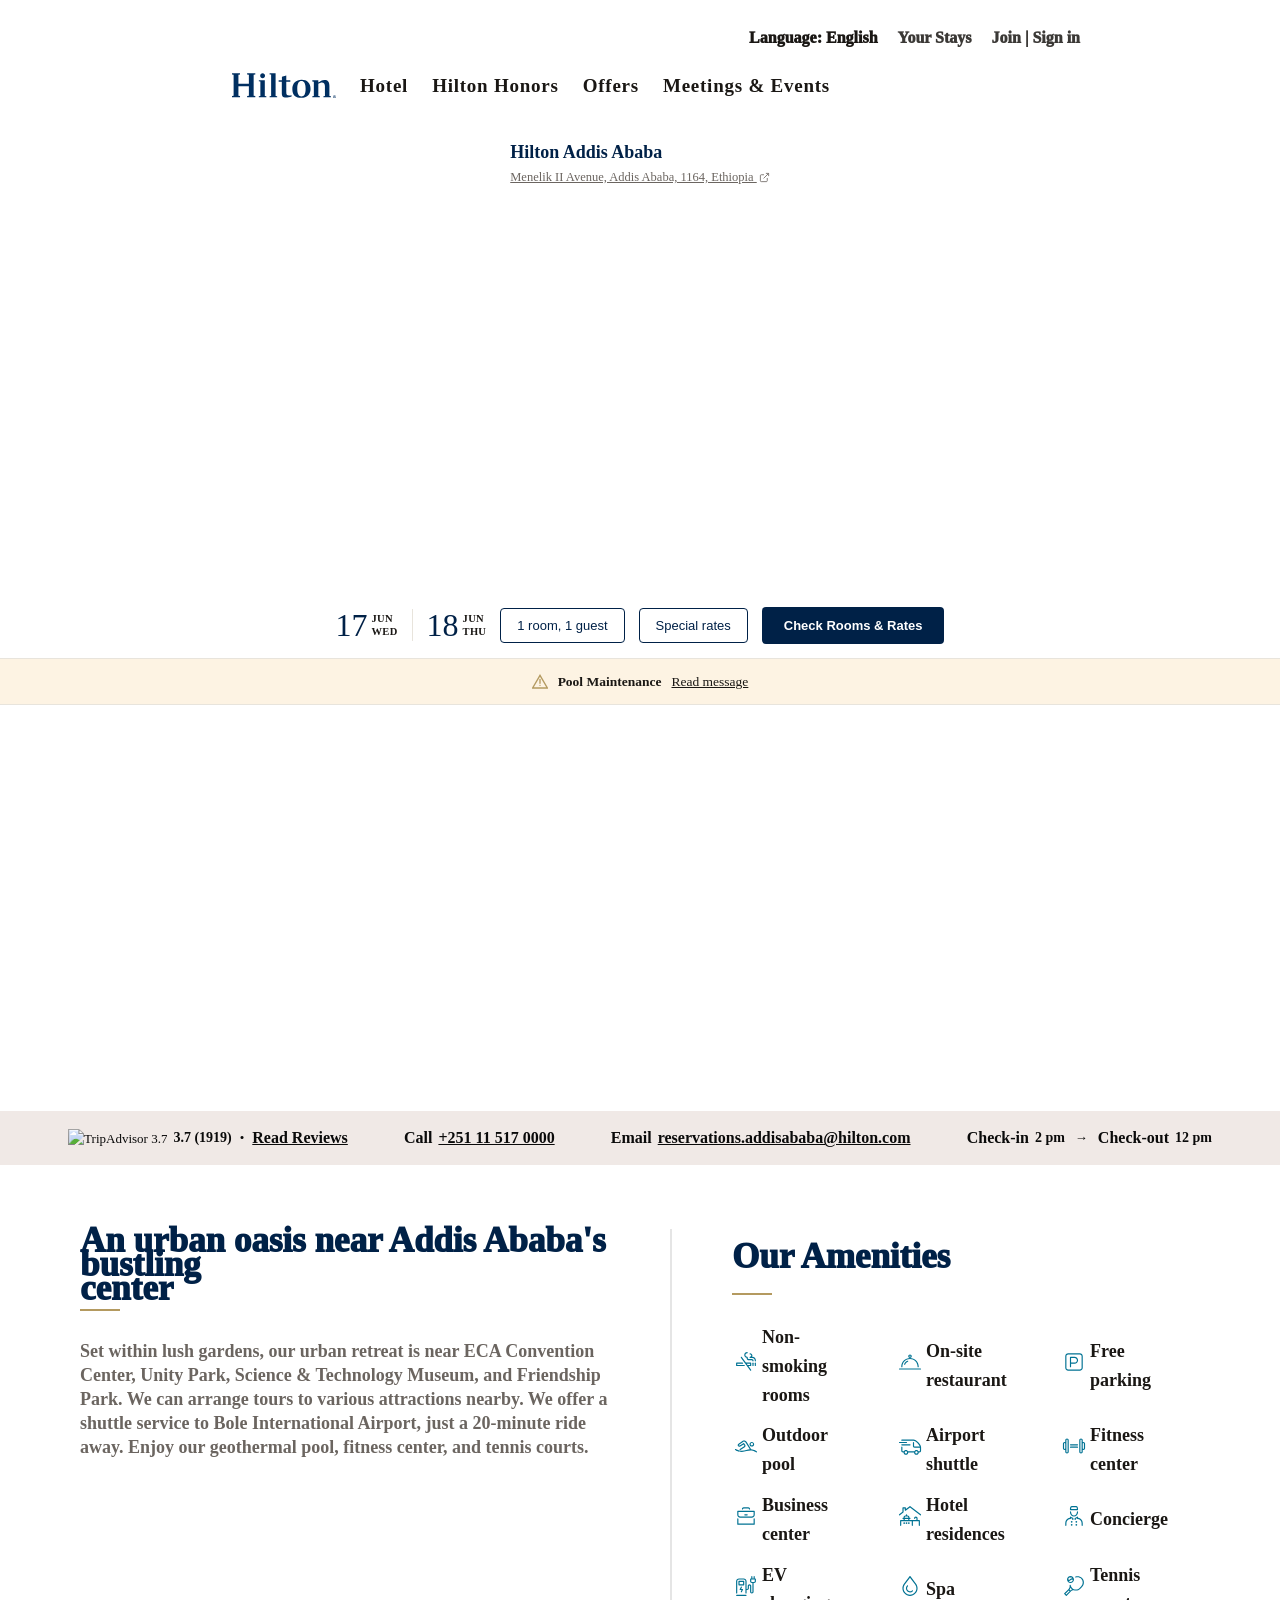
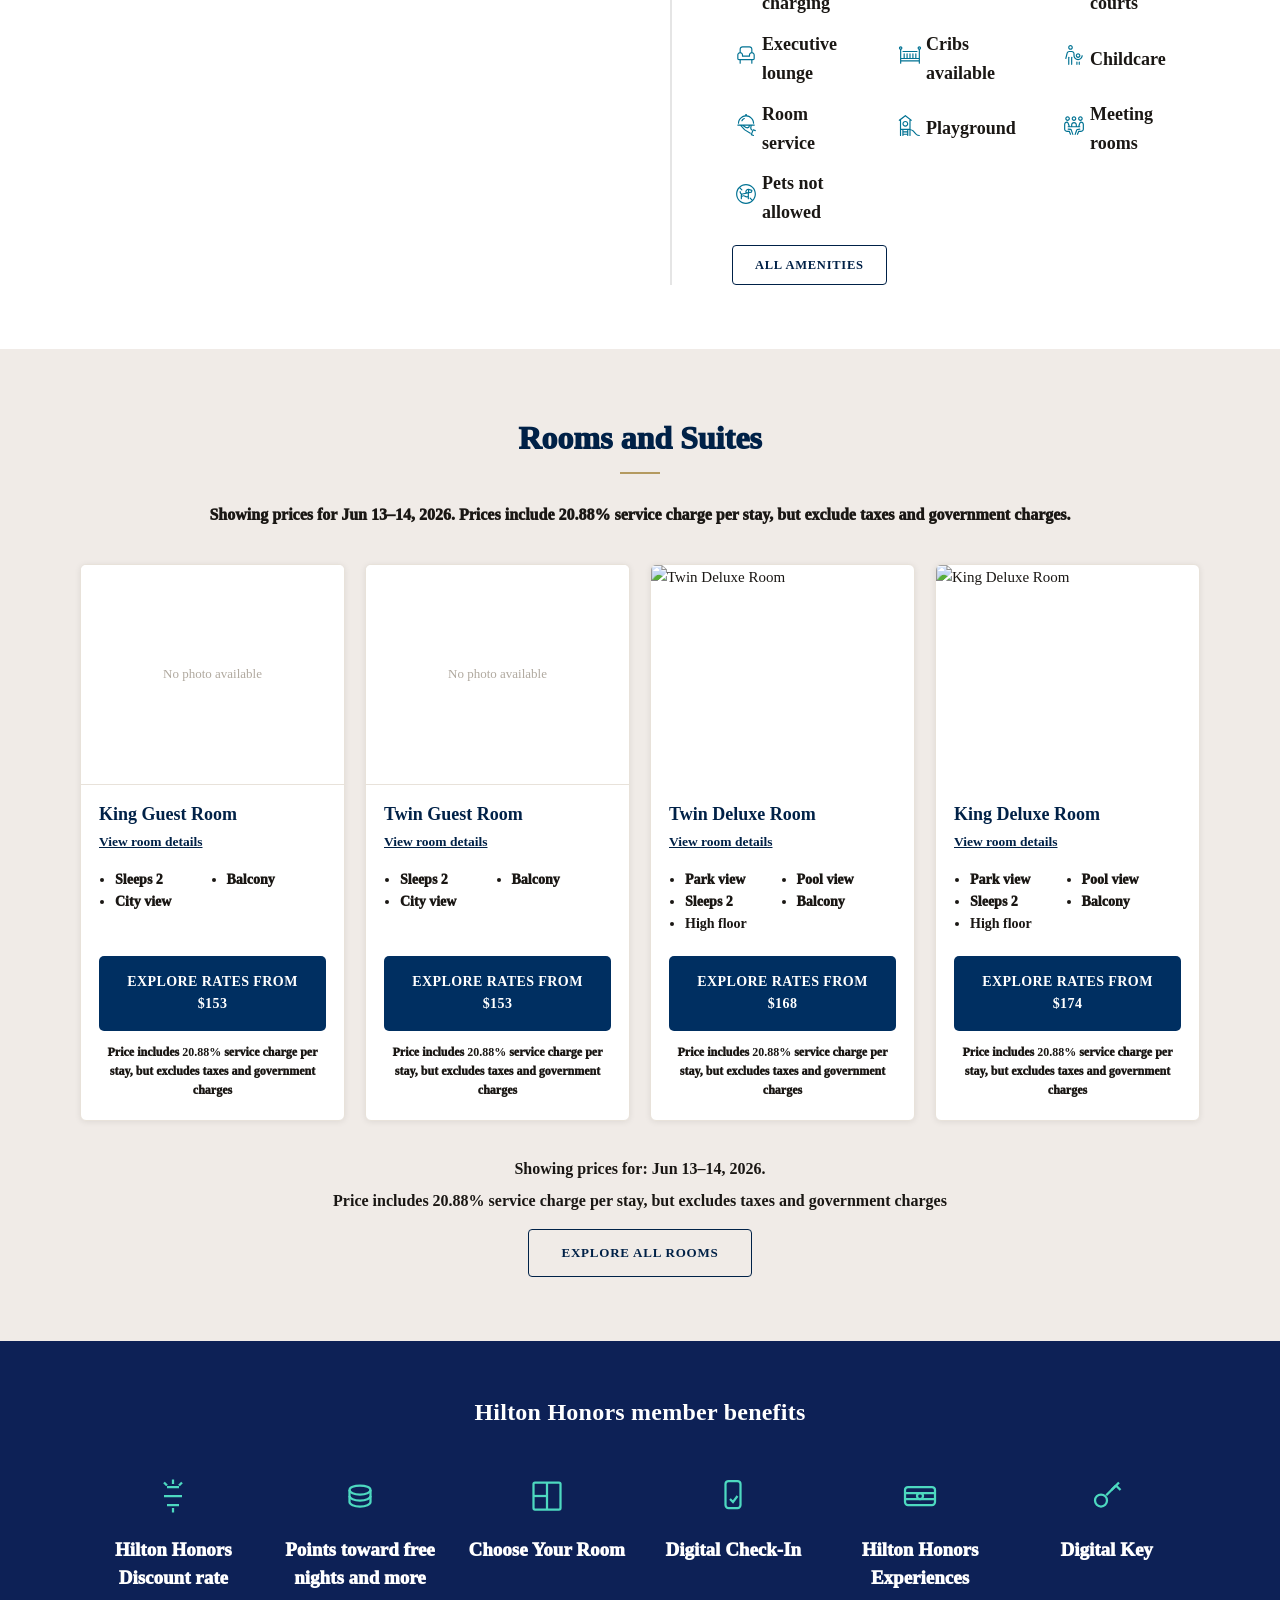
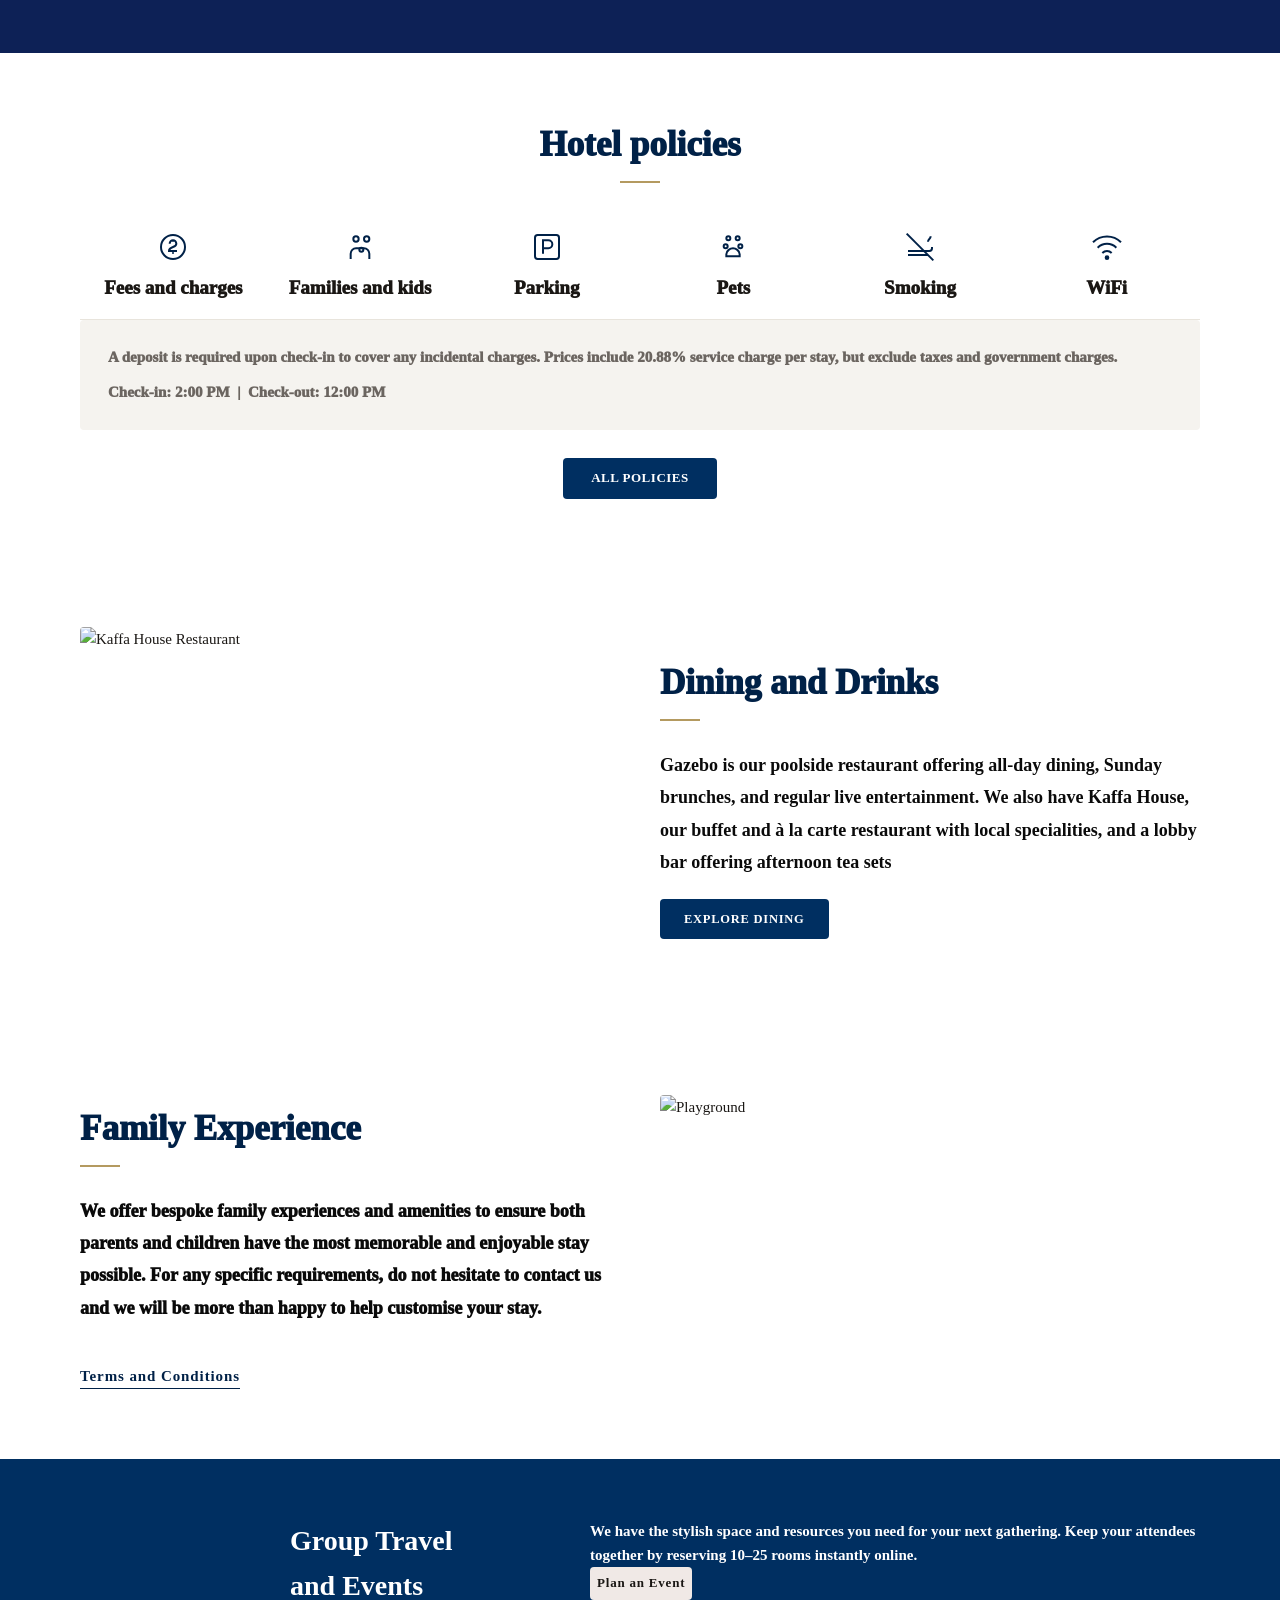
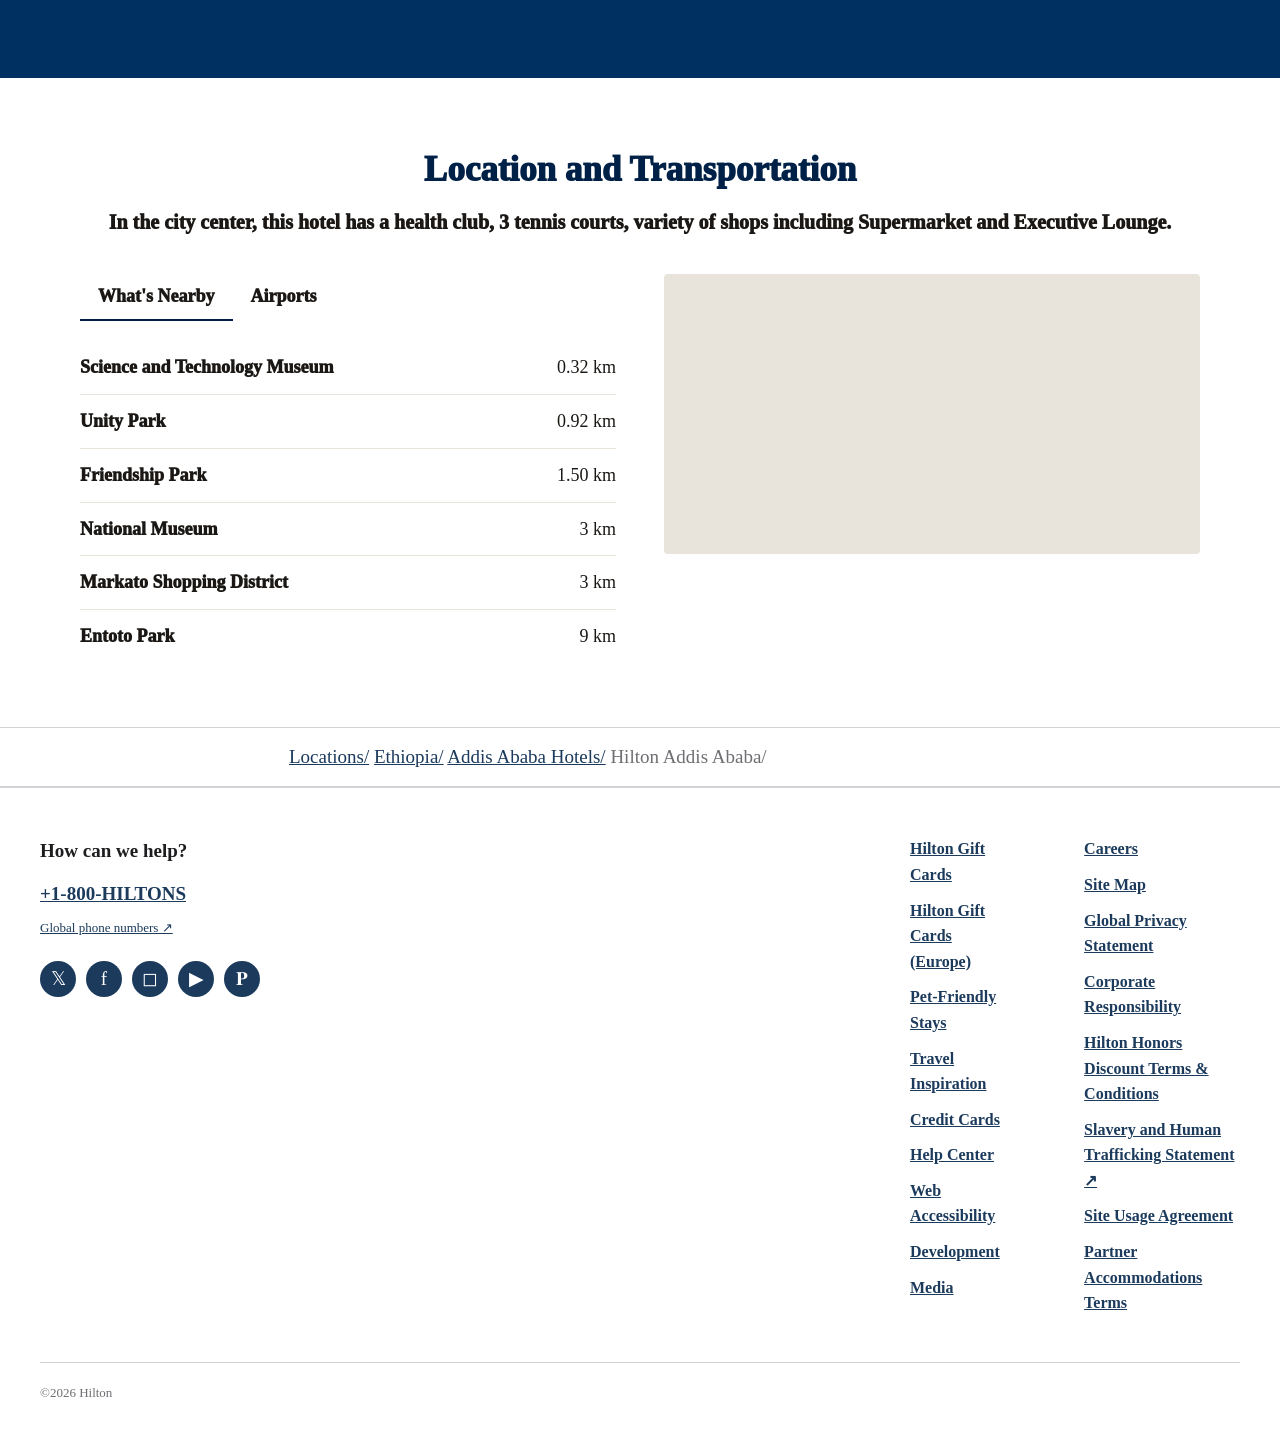
==== commit bd91f46e: "Format" ====
--- a/hilton-addis-ababa.html
+++ b/hilton-addis-ababa.html
@@ -509,12 +509,12 @@
 
         <div class="policies-wrap">
 
-            <input type="radio" name="policy" id="tab-fees" class="ptab-radio" checked>
+            <!-- <input type="radio" name="policy" id="tab-fees" class="ptab-radio" checked>
             <input type="radio" name="policy" id="tab-families" class="ptab-radio">
             <input type="radio" name="policy" id="tab-parking" class="ptab-radio">
             <input type="radio" name="policy" id="tab-pets" class="ptab-radio">
             <input type="radio" name="policy" id="tab-smoking" class="ptab-radio">
-            <input type="radio" name="policy" id="tab-wifi" class="ptab-radio">
+            <input type="radio" name="policy" id="tab-wifi" class="ptab-radio"> -->
 
             <div class="policies-tabs">
 
@@ -594,7 +594,7 @@
                        and government charges.</p>
                     <p>Check-in: 2:00 PM &nbsp;|&nbsp; Check-out: 12:00 PM</p>
                 </div>
-                <div class="policy-content" id="content-families">
+                <!-- <div class="policy-content" id="content-families">
                     <p>This hotel offers a bespoke Family Experience for travellers below
                        the age of 12. Enjoy your family meals by selecting dishes from
                        the Kids Menu. The hotel offers kid's amenities.</p>
@@ -612,7 +612,7 @@
                 <div class="policy-content" id="content-wifi">
                     <p>Complimentary WiFi is available throughout the hotel for all guests.</p>
                 </div>
-            </div>
+            </div> -->
 
         </div>
 
@@ -765,10 +765,10 @@
 
        <!-- BREADCRUMB -->
 <nav class="breadcrumb">
-    <span><a href="#">Locations</a></span>
-    <span><a href="#">Ethiopia</a></span>
-    <span><a href="#">Addis Ababa Hotels</a></span>
-    <span>Hilton Addis Ababa</span>
+    <span><a href="#">Locations/</a></span>
+    <span><a href="#">Ethiopia/</a></span>
+    <span><a href="#">Addis Ababa Hotels/</a></span>
+    <span>Hilton Addis Ababa/</span>
 </nav>
 
 <!-- FOOTER -->
@@ -790,7 +790,8 @@
         </div>
 
         <!-- Middle column -->
-        <div class="footer-col">
+         <div class="footer-both">
+              <div class="footer-col">
             <ul>
                 <li><a href="#">Hilton Gift Cards</a></li>
                 <li><a href="#">Hilton Gift Cards (Europe)</a></li>
@@ -819,6 +820,8 @@
         </div>
 
     </div>
+         </div>
+      
 
     <div class="footer-bottom">
         <span>©2026 Hilton</span>
--- a/css/style.css
+++ b/css/style.css
@@ -762,13 +762,16 @@
     font-weight: 1000;
 
 }
+#content-fees {
+    display: block;
+}
 
 .policy-content p + p {
     margin-top: 8px;
 }
 
 /* Show correct panel and highlight correct tab when radio is checked */
-#tab-fees:checked   ~ .policies-tabs label[for="tab-fees"],
+/* #tab-fees:checked   ~ .policies-tabs label[for="tab-fees"],
 #tab-families:checked ~ .policies-tabs label[for="tab-families"],
 #tab-parking:checked  ~ .policies-tabs label[for="tab-parking"],
 #tab-pets:checked     ~ .policies-tabs label[for="tab-pets"],
@@ -786,11 +789,11 @@
 #tab-smoking:checked  ~ .policy-contents #content-smoking,
 #tab-wifi:checked     ~ .policy-contents #content-wifi {
     display: block;
-}
+} */
 
 .btn-policies {
     display: inline-block;
-    background: var(--navy);
+    background: #002F61 ;
     color: var(--white);
     padding: 10px 28px;
     border-radius: var(--radius);
@@ -802,7 +805,7 @@
 }
 
 .btn-policies:hover {
-    background: var(--gold);
+    background: var(--navy);
 }
 
 /* ─── DINING ─── */
@@ -894,7 +897,7 @@
 .events-banner {
     background: #002F61;
     color: var(--white);
-    padding: 25px 40px;
+    padding: 60px 40px;
     display: flex;
     align-items: center;
     gap: 100px;
@@ -925,7 +928,7 @@
     font-size: 16px;
     background: #F0E9E6;
     color: var(--dark);
-    padding: 12px 28px;
+    padding: 6px 7px;
     border-radius: var(--radius);
     font-weight: 700;
     letter-spacing: 0.06em;
@@ -1012,39 +1015,46 @@
 
 /* ─── BREADCRUMB ─── */
 .breadcrumb {
-    padding: 14px 40px;
-    font-size: 13px;
+    padding-top: 14px;
+    padding-bottom: 14px;
+    padding-left: 289px;
+    font-size: 19px;
     color: #6e6e73;
+    border-top: 1px solid #d2d2d7;
     border-bottom: 1px solid #d2d2d7;
 }
 .breadcrumb a {
     color: #1b3a5c;
     text-decoration: underline;
 }
-.breadcrumb span + span::before {
-    content: " / ";
-    margin: 0 4px;
-    color: #6e6e73;
-}
+
 
 /* ─── FOOTER (light, matches hilton.com) ─── */
 footer {
-    background: #f5f5f7;
+    background: white;
     color: #1d1d1f;
     padding: 48px 40px 28px;
     border-top: 1px solid #d2d2d7;
+    
 }
 
 .footer-grid {
-    display: grid;
+    display: flex;
+    justify-content:center;
     grid-template-columns: 1fr 1fr 1fr;
-    gap: 40px;
+    gap: 500px;
     margin-bottom: 36px;
+}
+.footer-both{
+    display: flex;
+    justify-content: center;
+    gap: 80px;
+    padding-left: 150px;
 }
 
 /* Left block */
 .footer-help h3 {
-    font-size: 17px;
+    font-size: 19px;
     font-weight: 600;
     color: #1d1d1f;
     margin-bottom: 12px;
@@ -1080,7 +1090,7 @@
     display: flex;
     align-items: center;
     justify-content: center;
-    font-size: 14px;
+    font-size: 19px;
     color: #fff;
     text-decoration: none;
     transition: background 0.2s;
@@ -1099,7 +1109,8 @@
     margin-bottom: 10px;
 }
 .footer-col a {
-    font-size: 13.5px;
+    font-size: 16px;
+    font-weight: 700;
     color: #1b3a5c;
     text-decoration: underline;
     transition: opacity 0.2s;
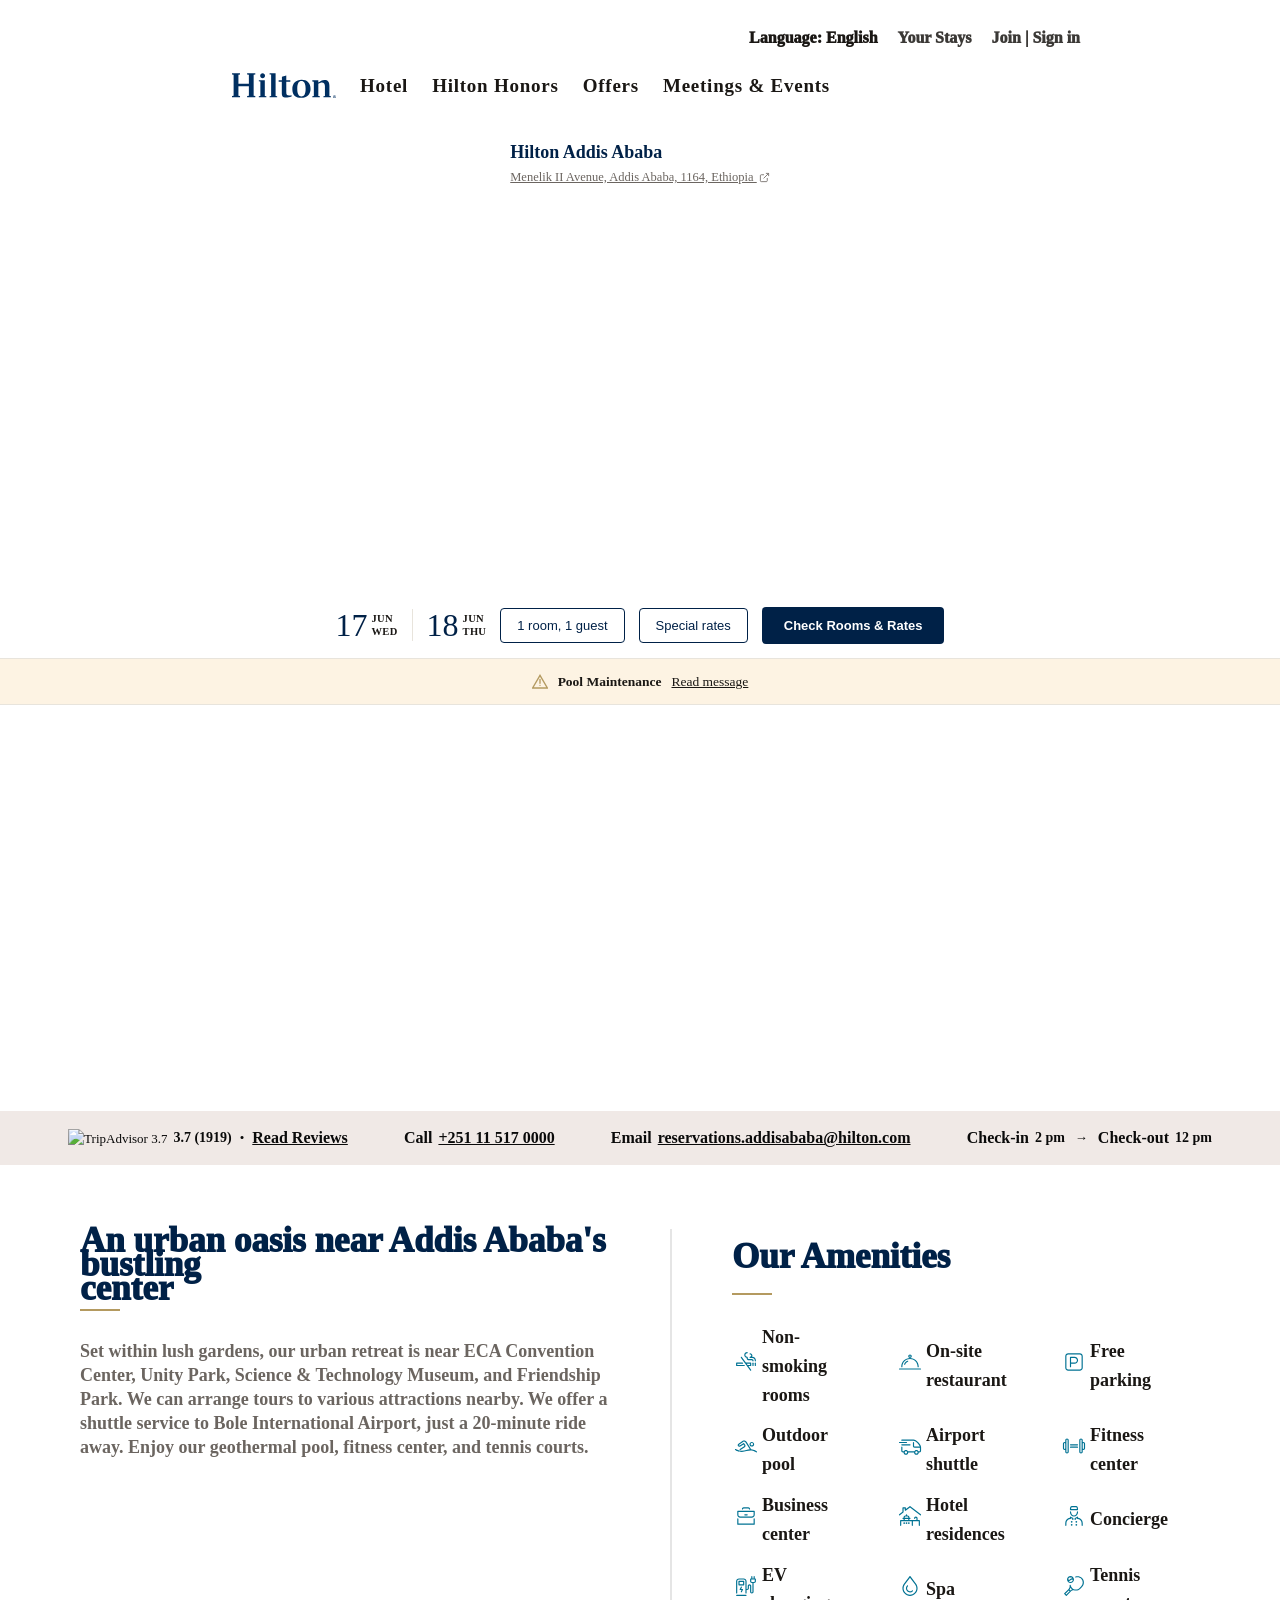
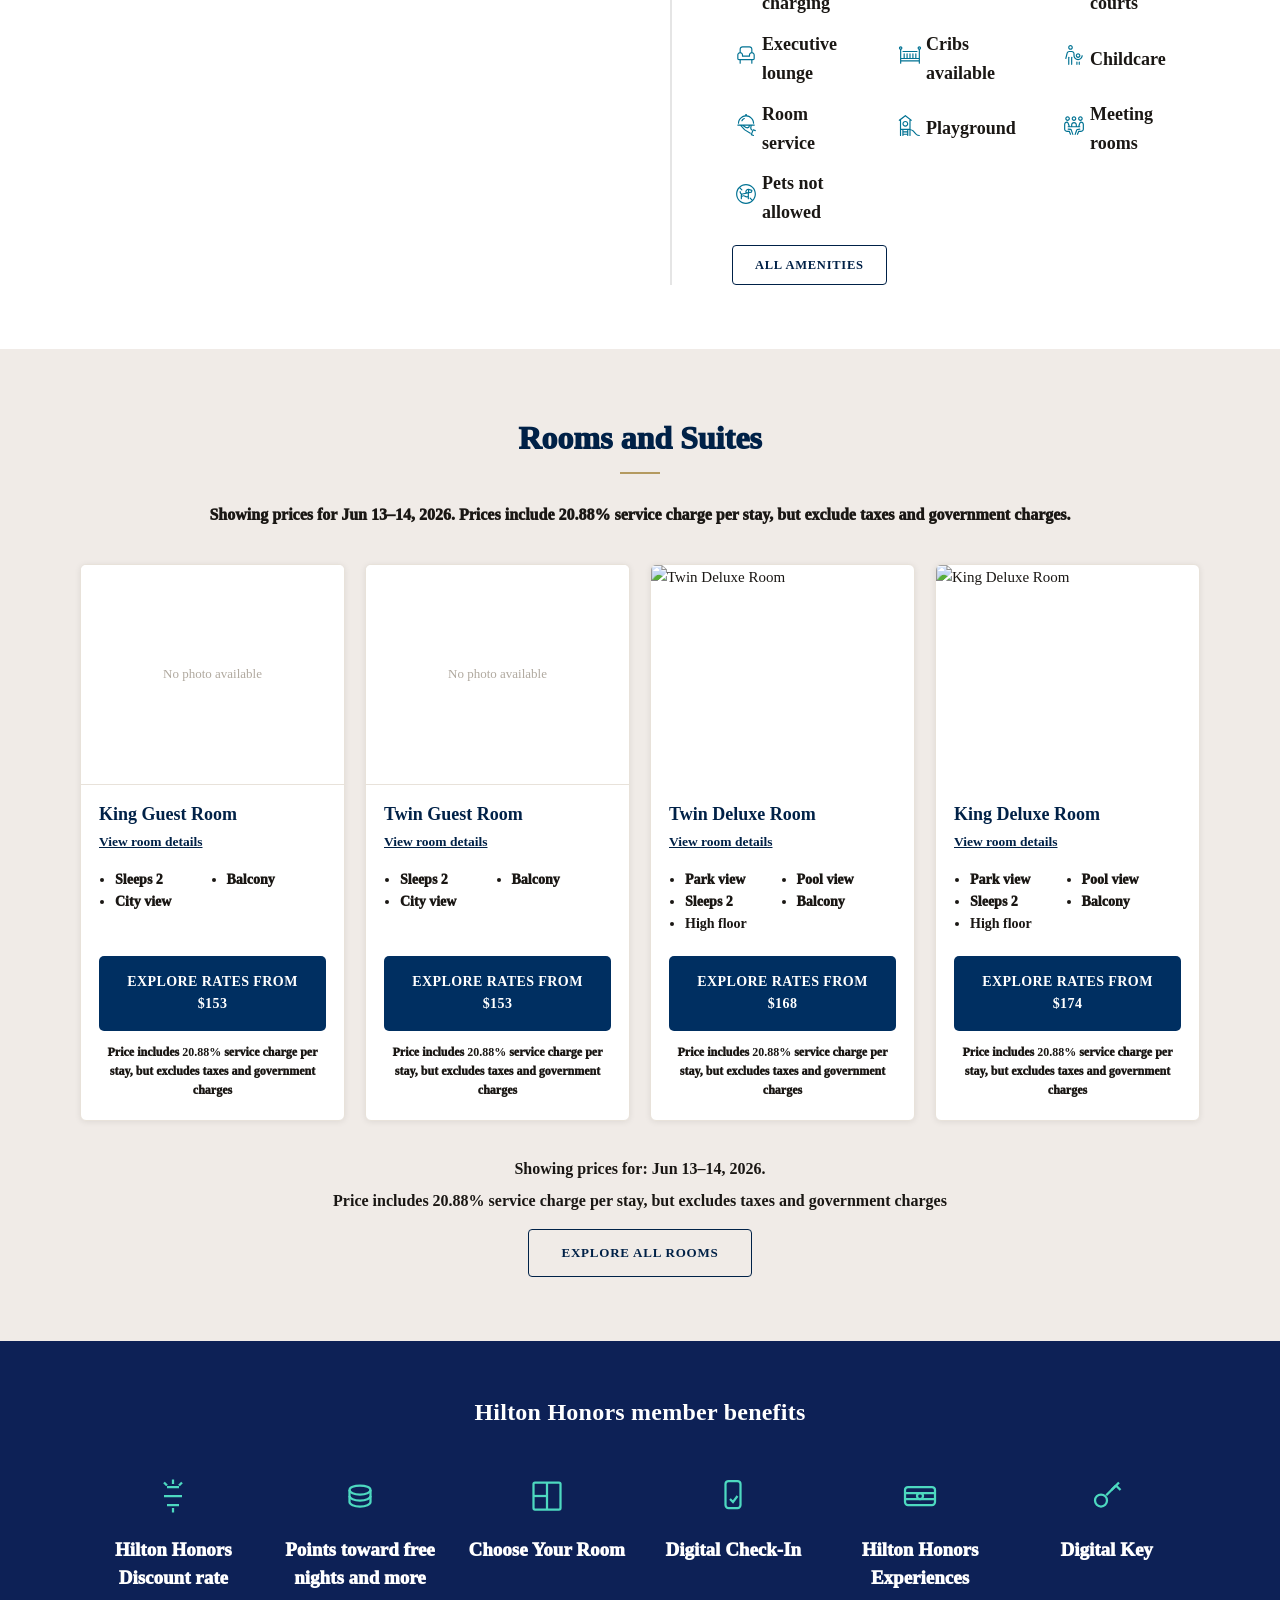
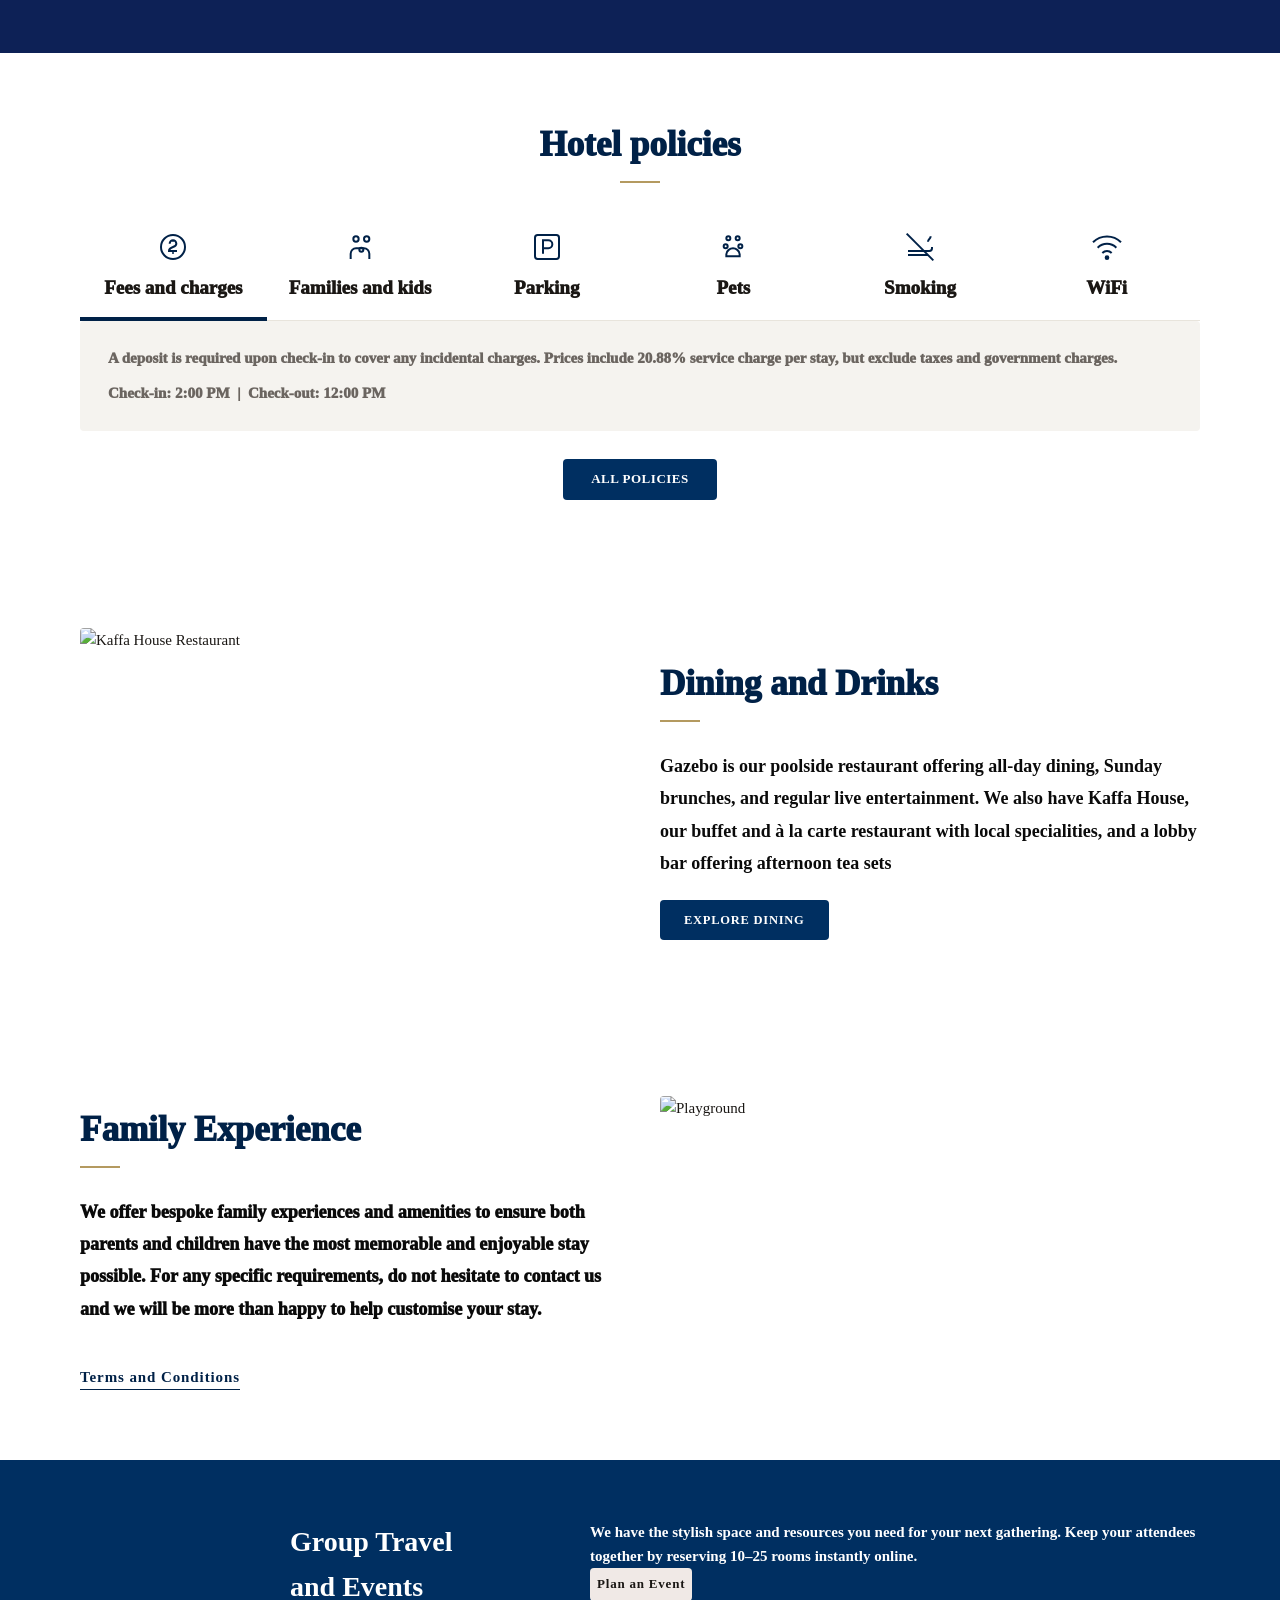
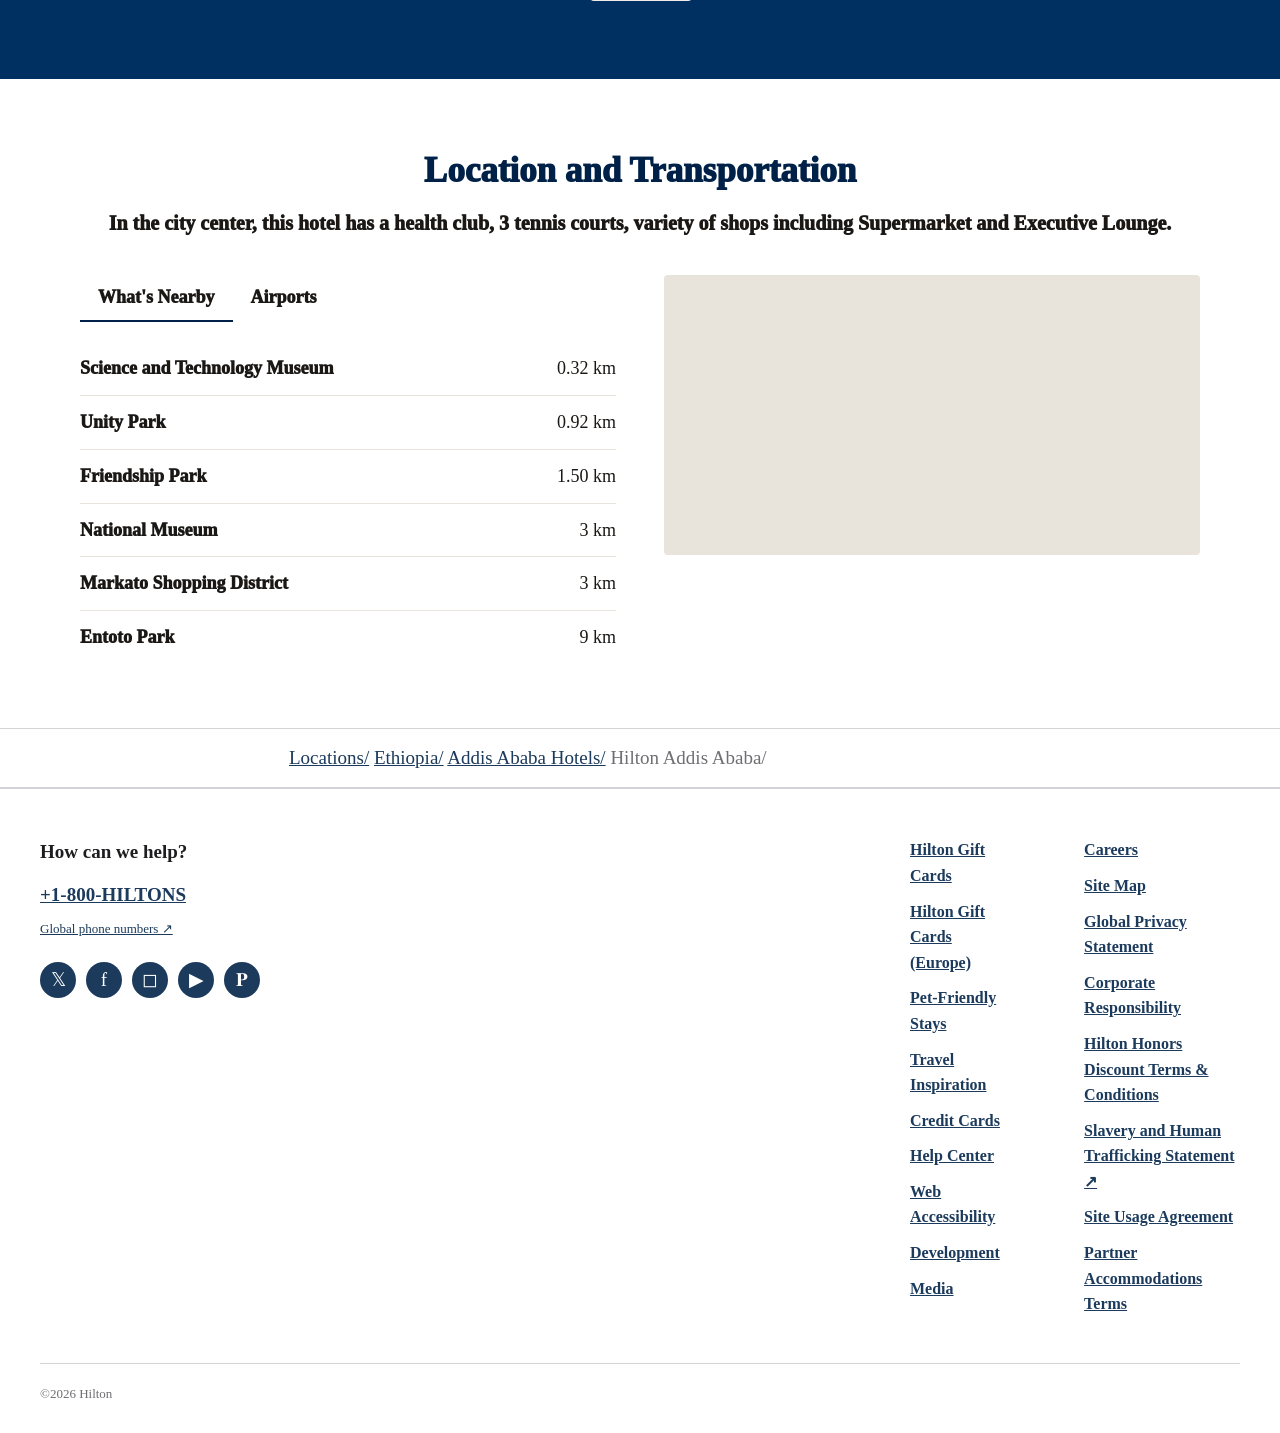
==== commit cd60c2fb: "Format" ====
--- a/hilton-addis-ababa.html
+++ b/hilton-addis-ababa.html
@@ -9,6 +9,7 @@
             href="https://fonts.googleapis.com/css2?family=Georgia:ital@0;1&family=Inter:wght@300;400;500;600&display=swap"
             rel="stylesheet"
         />
+        
         <link href="https://db.onlinewebfonts.com/c/ccf88c114679ea254a8b77c8720e54c0?family=HiltonSans" rel="stylesheet">
         <link rel="stylesheet" href="css/style.css" />
     </head>
@@ -518,7 +519,7 @@
 
             <div class="policies-tabs">
 
-                <label for="tab-fees" class="ptab">
+                <label for="tab-fees" class="ptab fee">
                     <div class="ptab-icon">
                         <svg viewBox="0 0 24 24" fill="none" stroke="currentColor" stroke-width="1.5" width="32" height="32">
                             <circle cx="12" cy="12" r="9"/>
--- a/css/style.css
+++ b/css/style.css
@@ -120,6 +120,7 @@
     position: sticky;
     top: 0;
     z-index: 100;
+    border-top: 1px solid var;
 }
 
 .subnav-left {
@@ -708,9 +709,9 @@
     background: var(--white);
 }
 
-.ptab-radio {
+/* .ptab-radio {
     display: none;
-}
+} */
 
 .policies-tabs {
     display: flex;
@@ -735,10 +736,13 @@
     transition: all 0.2s;
     margin-bottom: -1px;
 }
-
-.ptab:hover {
+.fee{
+    border-bottom: 4px solid var(--navy);
+
+}
+/* .ptab:hover {
     color: var(--navy);
-}
+} */
 
 .ptab-icon {
     color: var(--navy);
@@ -769,6 +773,7 @@
 .policy-content p + p {
     margin-top: 8px;
 }
+
 
 /* Show correct panel and highlight correct tab when radio is checked */
 /* #tab-fees:checked   ~ .policies-tabs label[for="tab-fees"],
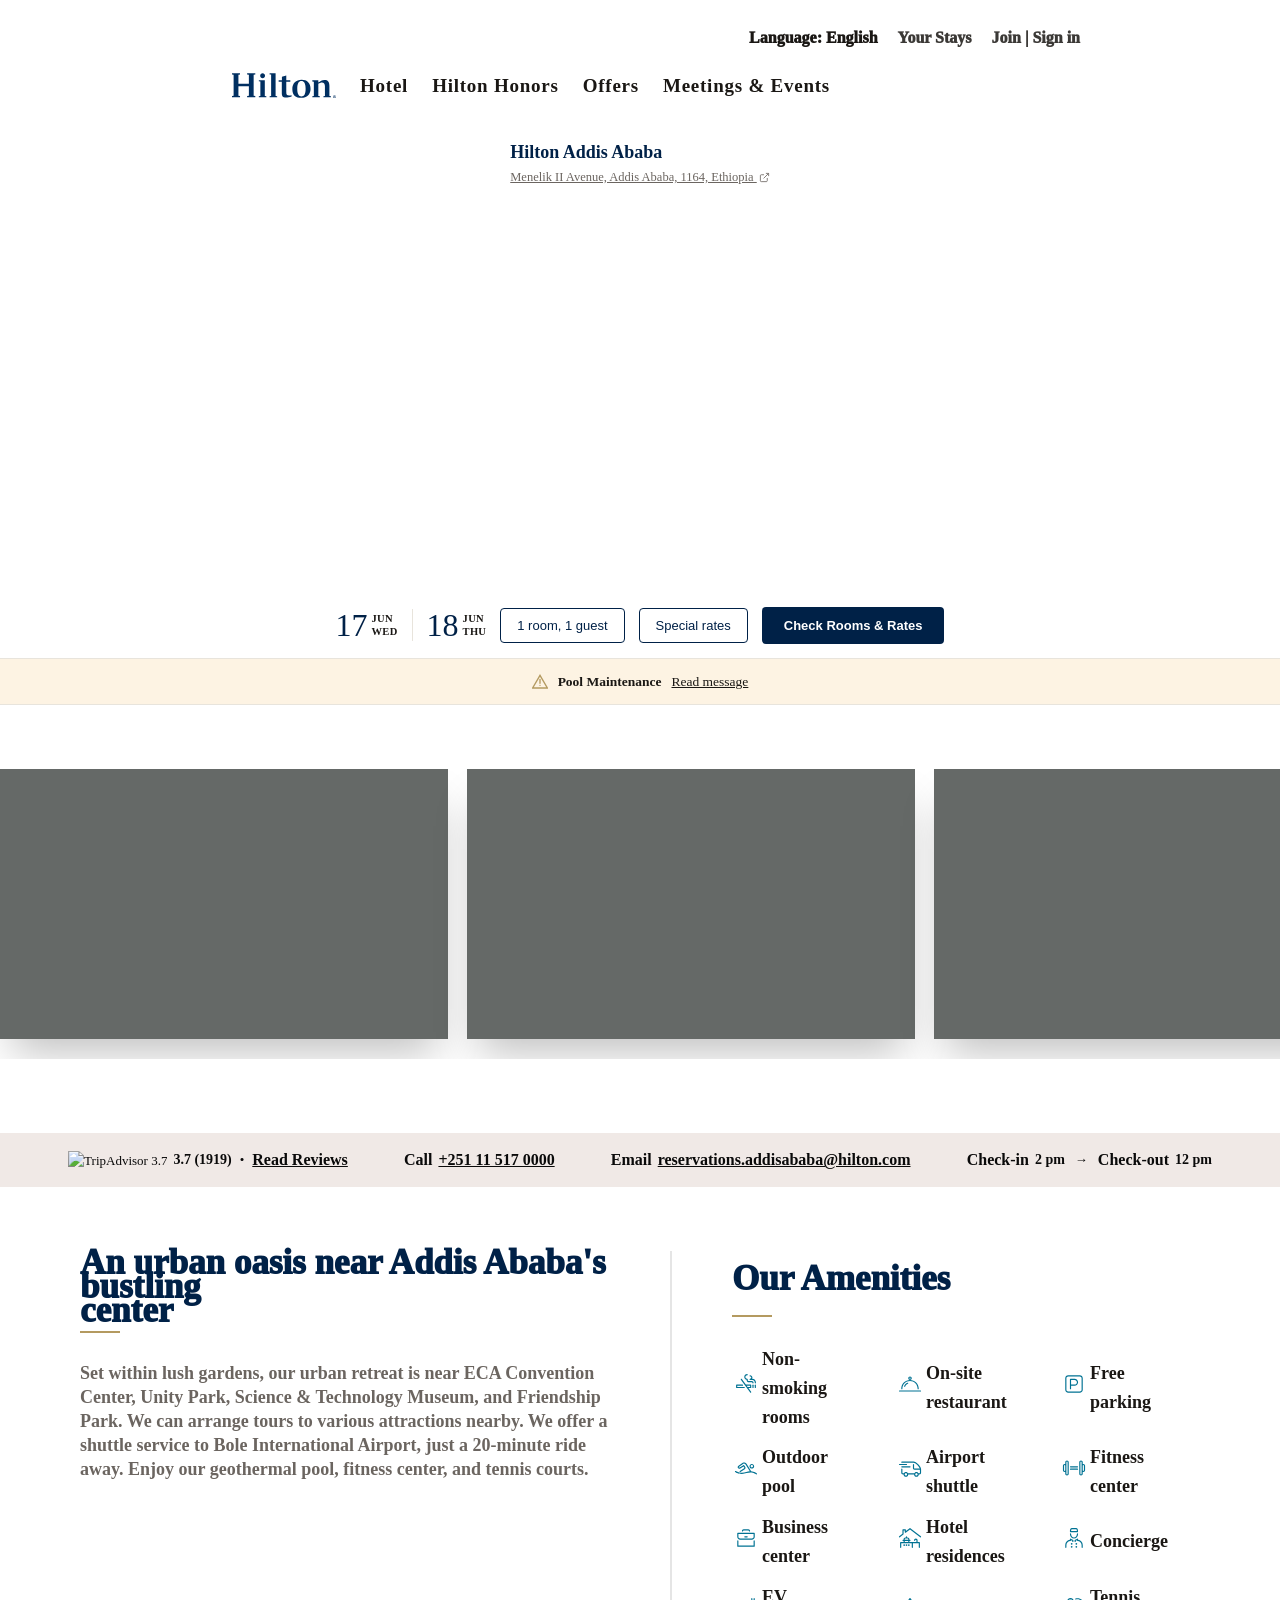
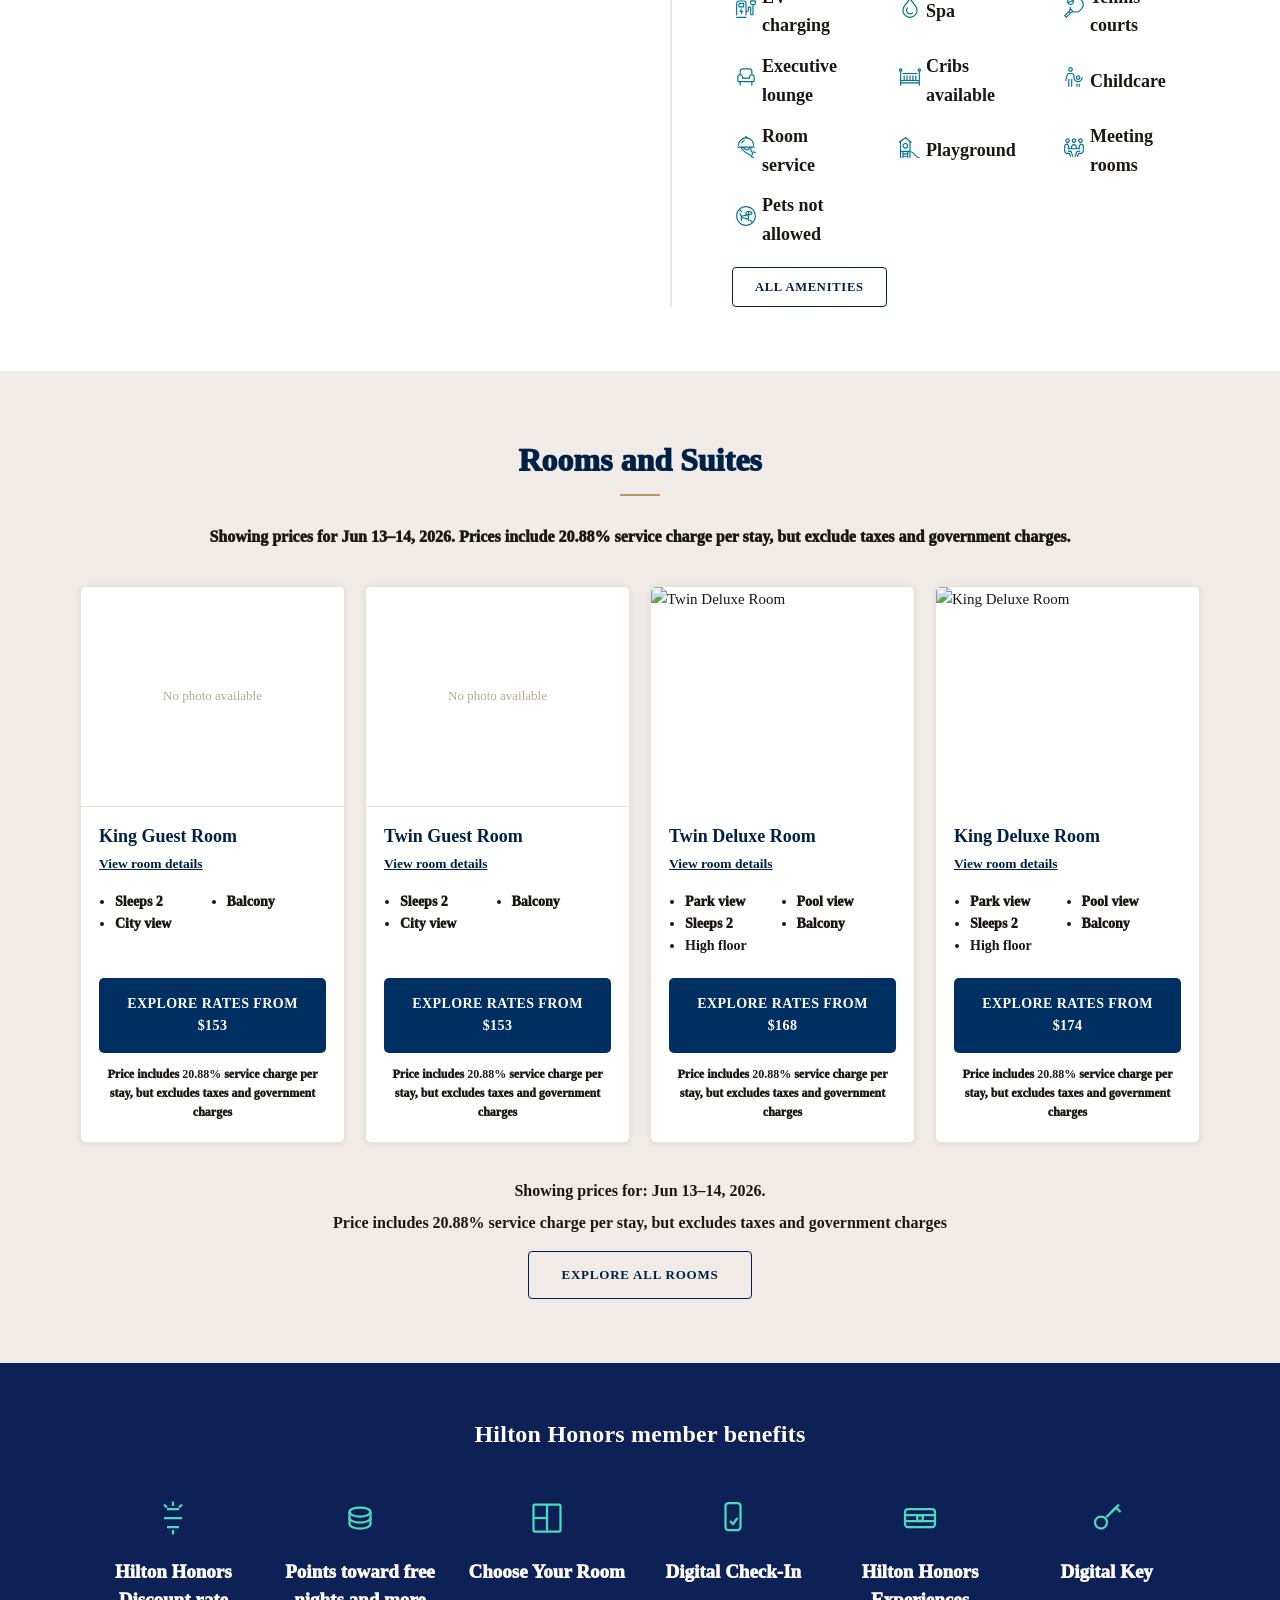
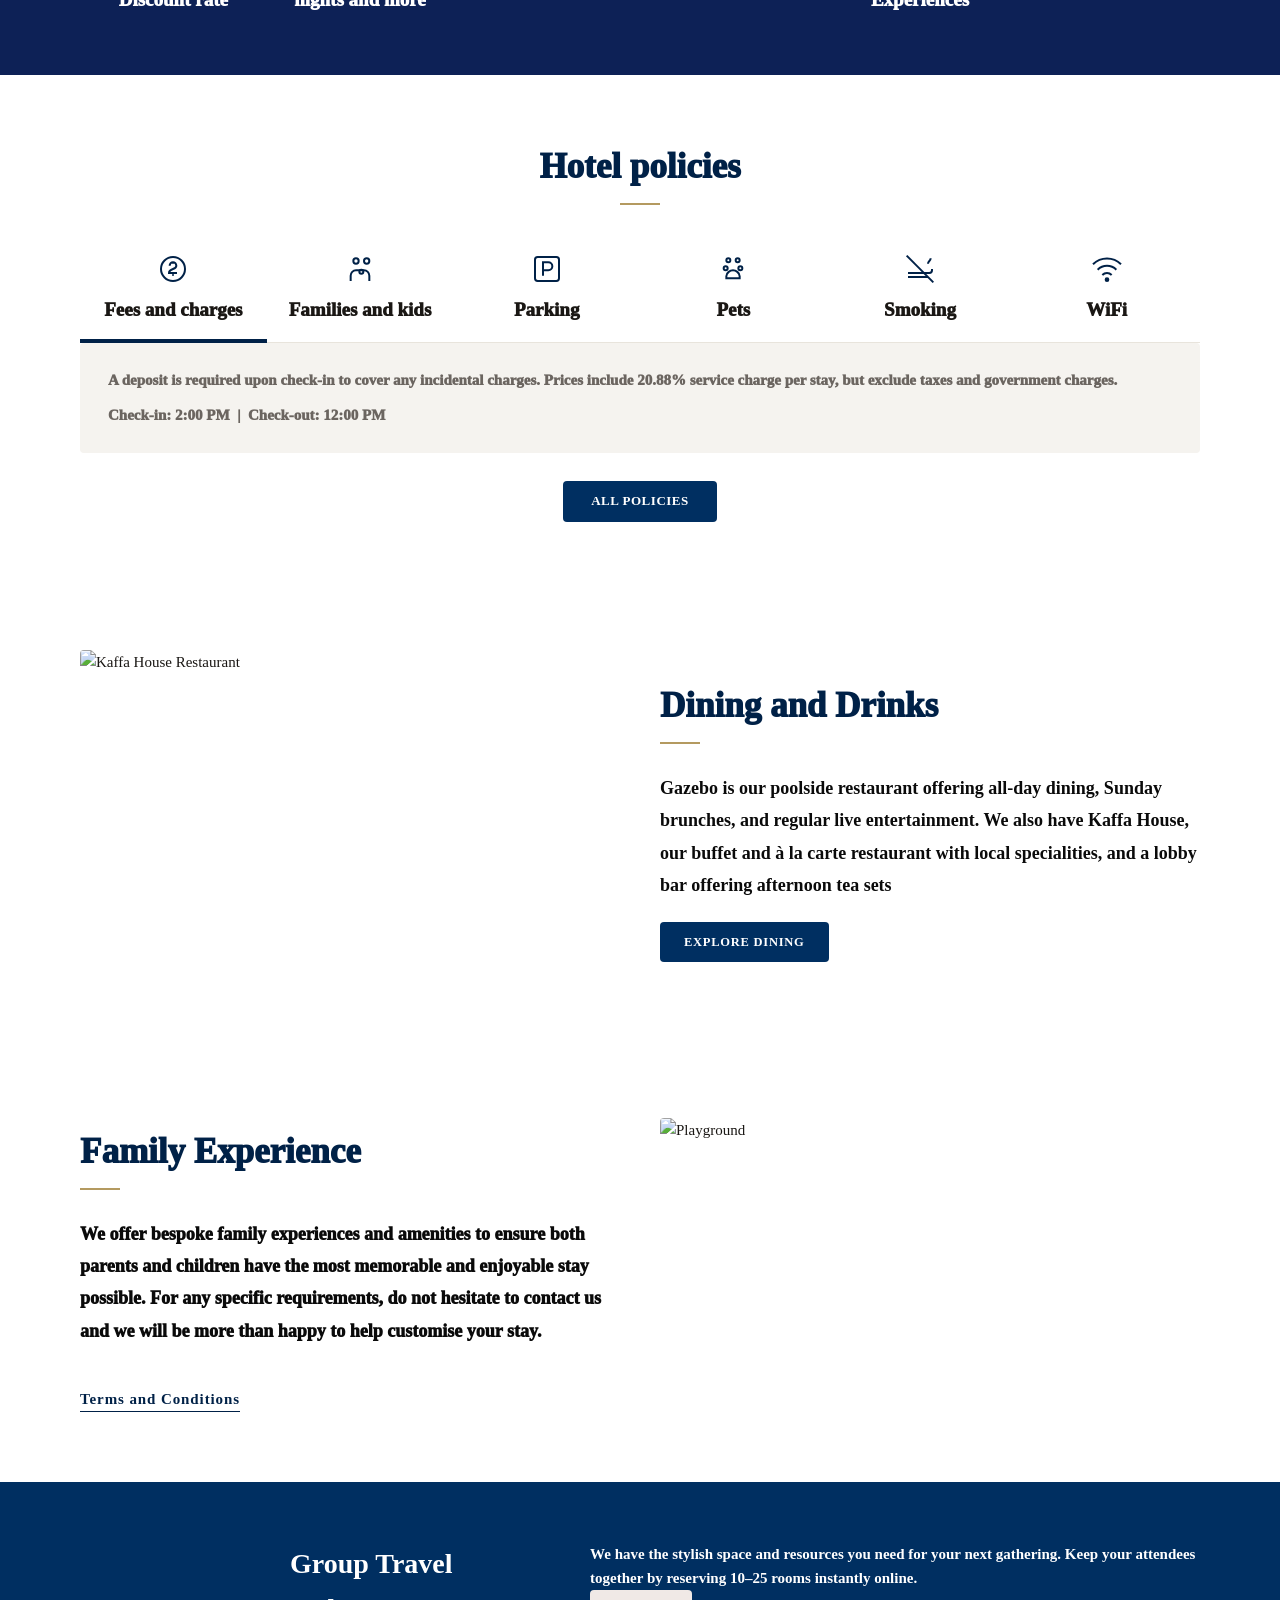
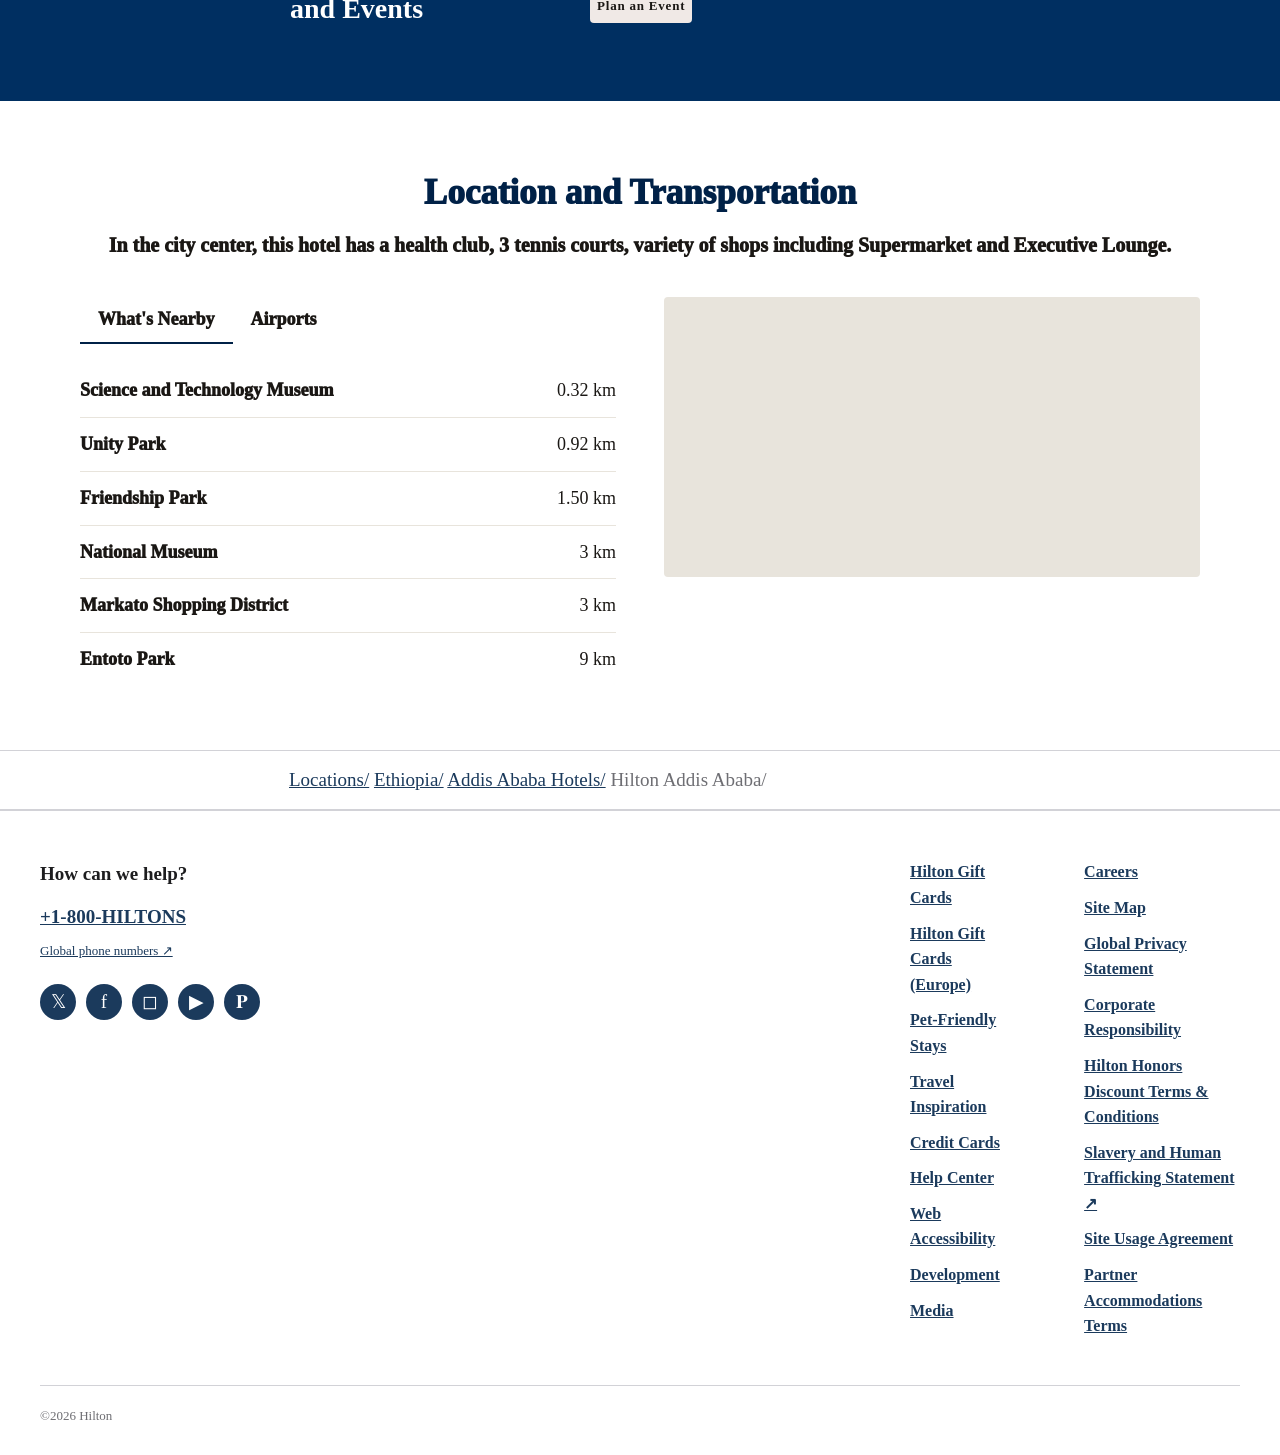
==== commit 6c965af9: "Slider" ====
--- a/hilton-addis-ababa.html
+++ b/hilton-addis-ababa.html
@@ -78,22 +78,28 @@
       
 
         <!-- HERO GALLERY -->
-<div class="hero">
-    <div class="hero-img" style="background-image: url('https://www.hilton.com/im/en/ADDHITW/4624428/addhitw-exterior.tif?impolicy=crop&cw=4288&ch=2400&gravity=NorthWest&xposition=0&yposition=223&rw=700&rh=500')"></div>
-    <div class="hero-img" style="background-image: url('https://www.hilton.com/im/en/ADDHITW/11083663/addhi-junior-suite.jpg?impolicy=crop&cw=4750&ch=2659&gravity=NorthWest&xposition=0&yposition=170&rw=700&rh=500')"></div>
-    <div class="hero-img" style="background-image: url('https://www.hilton.com/im/en/ADDHITW/10019673/-executive-2-bedroom-suite-b-k1zso2.jpg?impolicy=crop&cw=4826&ch=2702&gravity=NorthWest&xposition=0&yposition=148&rw=700&rh=500')"></div>
-    <div class="hero-img" style="background-image: url('https://www.hilton.com/im/en/ADDHITW/9909293/addhi-0125.jpg?impolicy=crop&cw=4854&ch=2717&gravity=NorthWest&xposition=0&yposition=141&rw=700&rh=500')"></div>
-    <div class="hero-img" style="background-image: url('https://www.hilton.com/im/en/ADDHITW/10019691/lobby-bar-lounge-1.jpg?impolicy=crop&cw=4918&ch=2753&gravity=NorthWest&xposition=0&yposition=123&rw=700&rh=500')"></div>
-    <div class="hero-img" style="background-image: url('https://www.hilton.com/im/en/ADDHITW/10019661/kaffa-house-restaurant-a.jpg?impolicy=crop&cw=5000&ch=2799&gravity=NorthWest&xposition=0&yposition=90&rw=700&rh=500')"></div>
-    <div class="hero-img" style="background-image: url('https://www.hilton.com/im/en/ADDHITW/11111945/executive-lounge-b.jpg?impolicy=crop&cw=4745&ch=2656&gravity=NorthWest&xposition=0&yposition=171&rw=700&rh=500')"></div>
-    <div class="hero-img" style="background-image: url('https://www.hilton.com/im/en/ADDHITW/21737458/tennis-pool.jpg?impolicy=crop&cw=5000&ch=2799&gravity=NorthWest&xposition=0&yposition=69&rw=700&rh=500')"></div>
-    <div class="hero-img" style="background-image: url('https://www.hilton.com/im/en/ADDHITW/21737369/kids-play-ground-1.jpg?impolicy=crop&cw=4500&ch=2519&gravity=NorthWest&xposition=0&yposition=240&rw=700&rh=500')"></div>
-    <div class="hero-img" style="background-image: url('https://www.hilton.com/im/en/ADDHITW/21737406/fitness-center-b.jpg?impolicy=crop&cw=4500&ch=2519&gravity=NorthWest&xposition=0&yposition=240&rw=700&rh=500')"></div>
-    <div class="hero-img" style="background-image: url('https://www.hilton.com/im/en/ADDHITW/21737537/lobby-reception-1.jpg?impolicy=crop&cw=4928&ch=2759&gravity=NorthWest&xposition=0&yposition=260&rw=700&rh=500')"></div>
-    <div class="hero-img hero-img--last" style="background-image: url('https://www.hilton.com/im/en/ADDHITW/4617458/addhitw-tennis-court.tif?impolicy=crop&cw=4288&ch=2400&gravity=NorthWest&xposition=0&yposition=223&rw=700&rh=500')">
-    </div>
-</div>
-
+<section class="section section-endless-entertainment-gallery">
+    <!-- <div class="endless-entertainment">
+        <div class="media-gallery-headline-container">
+            <h2 class="media-gallery-headline">
+                Endless entertainment.
+            </h2>
+        </div> -->
+        <div class="media-gallery tv-media-gallery">
+            <ul class="media-gallery-item-container">
+                <li class="media-gallery-item" style="background-image: url('https://www.hilton.com/im/en/ADDHITW/4624428/addhitw-exterior.tif?impolicy=crop&cw=4288&ch=2400&gravity=NorthWest&xposition=0&yposition=223&rw=700&rh=500')"></li>
+                <li class="media-gallery-item" style="background-image: url('https://www.hilton.com/im/en/ADDHITW/11083663/addhi-junior-suite.jpg?impolicy=crop&cw=4750&ch=2659&gravity=NorthWest&xposition=0&yposition=170&rw=700&rh=500')"></li>
+                <li class="media-gallery-item" style="background-image: url('https://www.hilton.com/im/en/ADDHITW/10019673/-executive-2-bedroom-suite-b-k1zso2.jpg?impolicy=crop&cw=4826&ch=2702&gravity=NorthWest&xposition=0&yposition=148&rw=700&rh=500')"></li>
+                <li class="media-gallery-item" style="background-image: url('https://www.hilton.com/im/en/ADDHITW/9909293/addhi-0125.jpg?impolicy=crop&cw=4854&ch=2717&gravity=NorthWest&xposition=0&yposition=141&rw=700&rh=500')"></li>
+                <li class="media-gallery-item" style="background-image: url('https://www.hilton.com/im/en/ADDHITW/10019691/lobby-bar-lounge-1.jpg?impolicy=crop&cw=4918&ch=2753&gravity=NorthWest&xposition=0&yposition=123&rw=700&rh=500')"></li>
+                <li class="media-gallery-item" style="background-image: url('https://www.hilton.com/im/en/ADDHITW/10019661/kaffa-house-restaurant-a.jpg?impolicy=crop&cw=5000&ch=2799&gravity=NorthWest&xposition=0&yposition=90&rw=700&rh=500')"></li>
+                <li class="media-gallery-item" style="background-image: url('https://www.hilton.com/im/en/ADDHITW/11111945/executive-lounge-b.jpg?impolicy=crop&cw=4745&ch=2656&gravity=NorthWest&xposition=0&yposition=171&rw=700&rh=500')"></li>
+                <li class="media-gallery-item" style="background-image: url('https://www.hilton.com/im/en/ADDHITW/21737458/tennis-pool.jpg?impolicy=crop&cw=5000&ch=2799&gravity=NorthWest&xposition=0&yposition=69&rw=700&rh=500')"></li>
+                <li class="media-gallery-item" style="background-image: url('https://www.hilton.com/im/en/ADDHITW/21737369/kids-play-ground-1.jpg?impolicy=crop&cw=4500&ch=2519&gravity=NorthWest&xposition=0&yposition=240&rw=700&rh=500')"></li>
+            </ul>
+        </div>
+    </div>
+</section>
         <!-- BOOKING BAR -->
         <div class="booking-bar">
     <div class="field-group">
--- a/css/style.css
+++ b/css/style.css
@@ -234,83 +234,68 @@
     color: var(--dark);
     text-decoration: underline;
 }
-
-/* ─── HERO GALLERY ─── */
-.hero {
+/* Hero */
+.section .endless-entertainment {
+    margin-bottom: 0;
+    padding: 53px 0 0;
+    background-color: #f5f5f7;
+    display: flex;
+    flex-direction: column;
+    overflow: hidden;
+}
+.media-gallery {
+    display: flex;
+    flex-direction: column;
+    align-items: center;
+    position: relative;
+}
+.media-gallery-headline {
+    font-size: 5vw;
+    font-weight: 600;
+    letter-spacing: -0.005em;
+    color: #000;
+}
+.media-gallery-headline-container {
+    text-align: center;
+}
+.media-gallery-item-container {
     width: 100%;
+    display: flex;
+    gap: 1.2rem;
     overflow-x: auto;
-    display: flex;
-    align-items: stretch;
-    height: 350px;
-    gap: 4px;
+    scroll-snap-type: x mandatory;
     scroll-behavior: smooth;
-    scroll-snap-type: x mandatory;
-    anchor-name: --hero;
-    height: auto;
-}
-
-.hero::-webkit-scrollbar {
-    display: none;
-}
-
-.hero::scroll-button(right) {
-    content: "\003E";
-    font-family: var(--serif);
-    font-size: 1.2rem;
-    color: white;
-    background-color: rgba(10, 8, 8, 0.55);
-    border: 1px solid rgba(255, 255, 255, 0.2);
-    height: 44px;
-    width: 34px;
-    cursor: pointer;
-    position: fixed;
-    position-anchor: --hero;
-    position-area: right center;
-}
-
-.hero::scroll-button(left) {
-    content: "\003C";
-    font-family: var(--serif);
-    font-size: 1.2rem;
-    color: white;
-    background-color: rgba(10, 8, 8, 0.55);
-    border: 1px solid rgba(255, 255, 255, 0.2);
-    height: 44px;
-    width: 34px;
-    cursor: pointer;
-    position: fixed;
-    position-anchor: --hero;
-    position-area: left center;
-}
-
-.hero::scroll-button(right):disabled,
-.hero::scroll-button(left):disabled {
-    opacity: 0.3;
-    cursor: auto;
-}
-
-.hero-img {
-    flex: 0 0 55%;
-    height: auto;
-    min-width: 220px;
+    scrollbar-width: none;
+    -ms-overflow-style: none;
+    cursor: grab;
+    scroll-snap-stop: always;
+    -webkit-overflow-scrolling: touch;
+}
+.media-gallery-item {
+    flex: 0 0 70%;
     scroll-snap-align: center;
-    background-size: 100% auto;
+    background: #ffffff;
+    background-size: cover;
     background-position: center;
     background-repeat: no-repeat;
+    overflow: hidden;
+    box-shadow: 0 25px 40px -12px rgba(0, 0, 0, 0.25);
+    transition:
+        transform 0.25s ease,
+        filter 0.2s;
+    will-change: transform;
     position: relative;
-    aspect-ratio: 16/9;
-}
-
-.hero-counter {
-    position: absolute;
-    bottom: 10px;
-    right: 10px;
-    background-color: rgba(0, 0, 0, 0.65);
-    color: white;
-    font-size: 0.8rem;
-    padding: 4px 8px;
-}
-
+    height: 668px;
+    width: 480px;
+    background-color: rgb(101, 105, 103);
+    margin-bottom: 20px;
+}
+.tv-media-gallery .media-gallery-item {
+    flex: 0 0 35%;
+    height: 270px;
+    width: 483px;
+    background-color: rgb(101, 105, 103);
+}
 /* ─── BOOKING BAR ─── */
 .booking-bar {
     background: #F0E9E6;
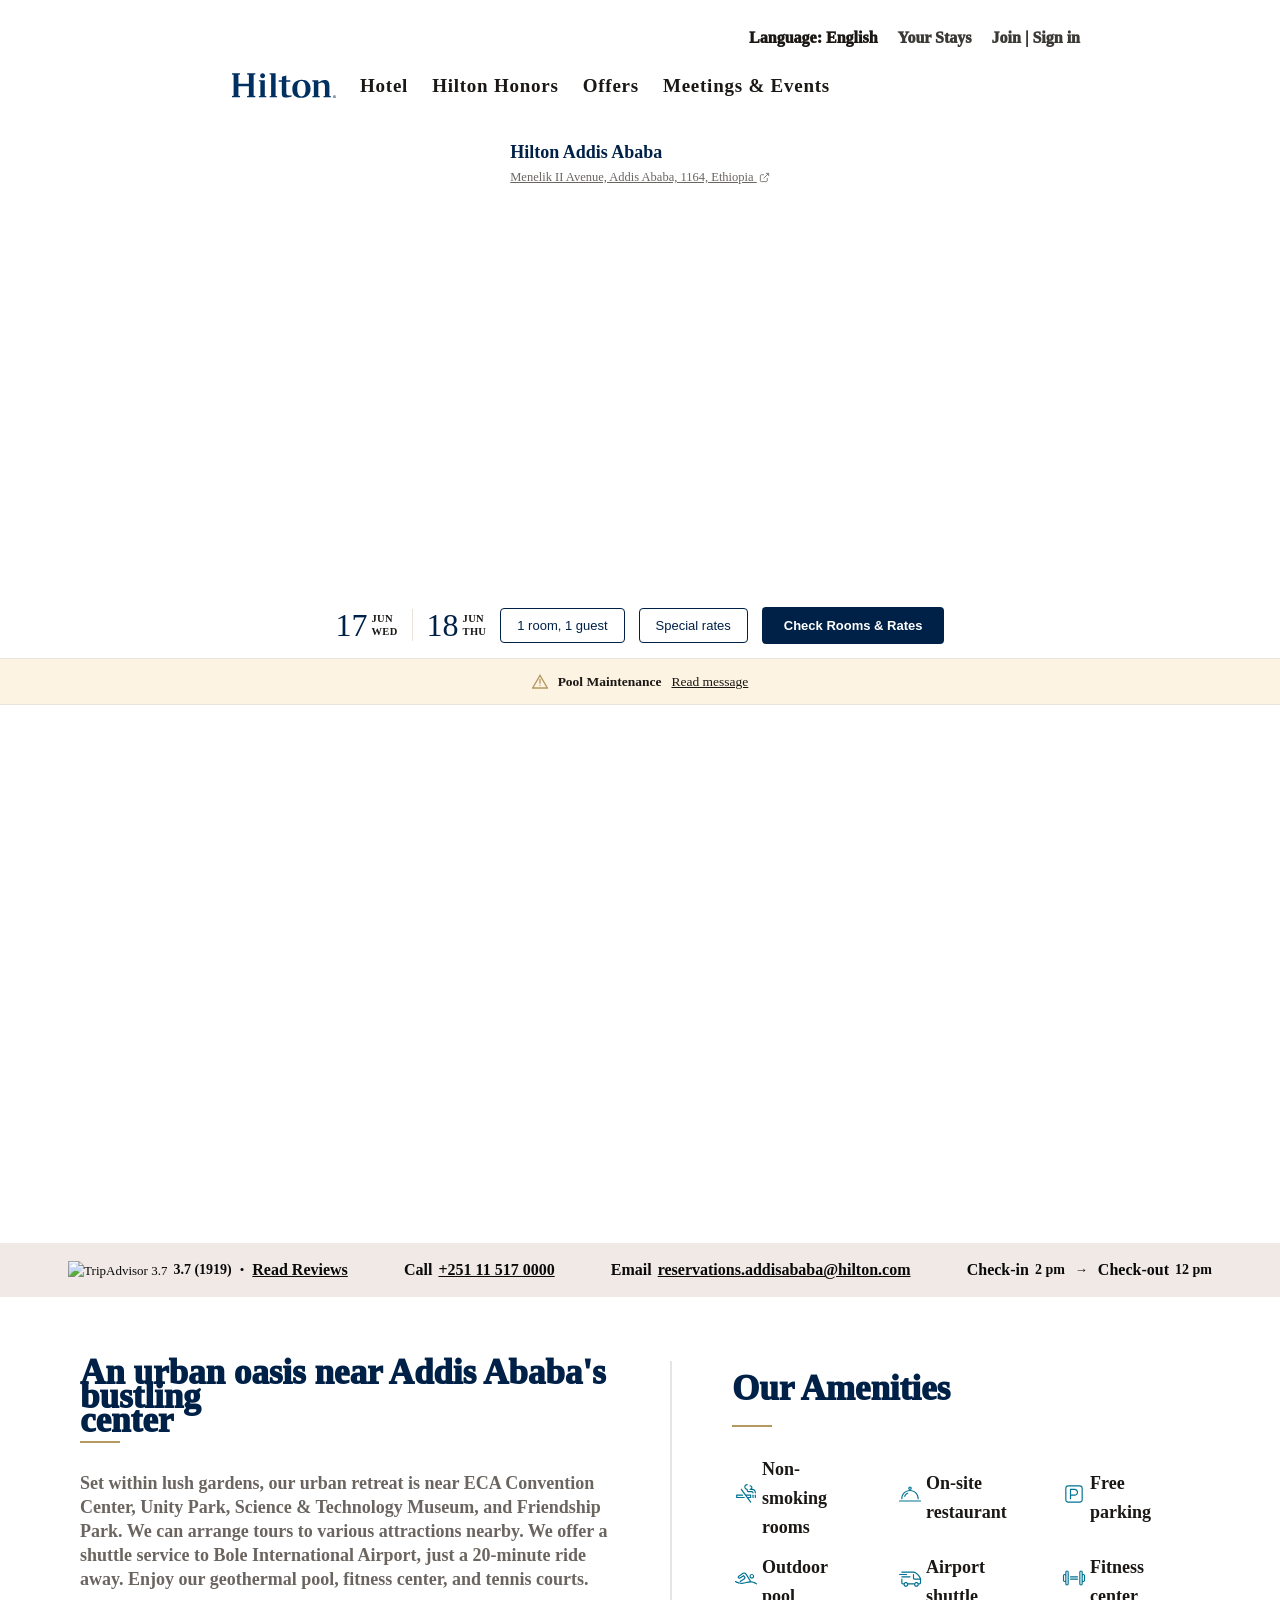
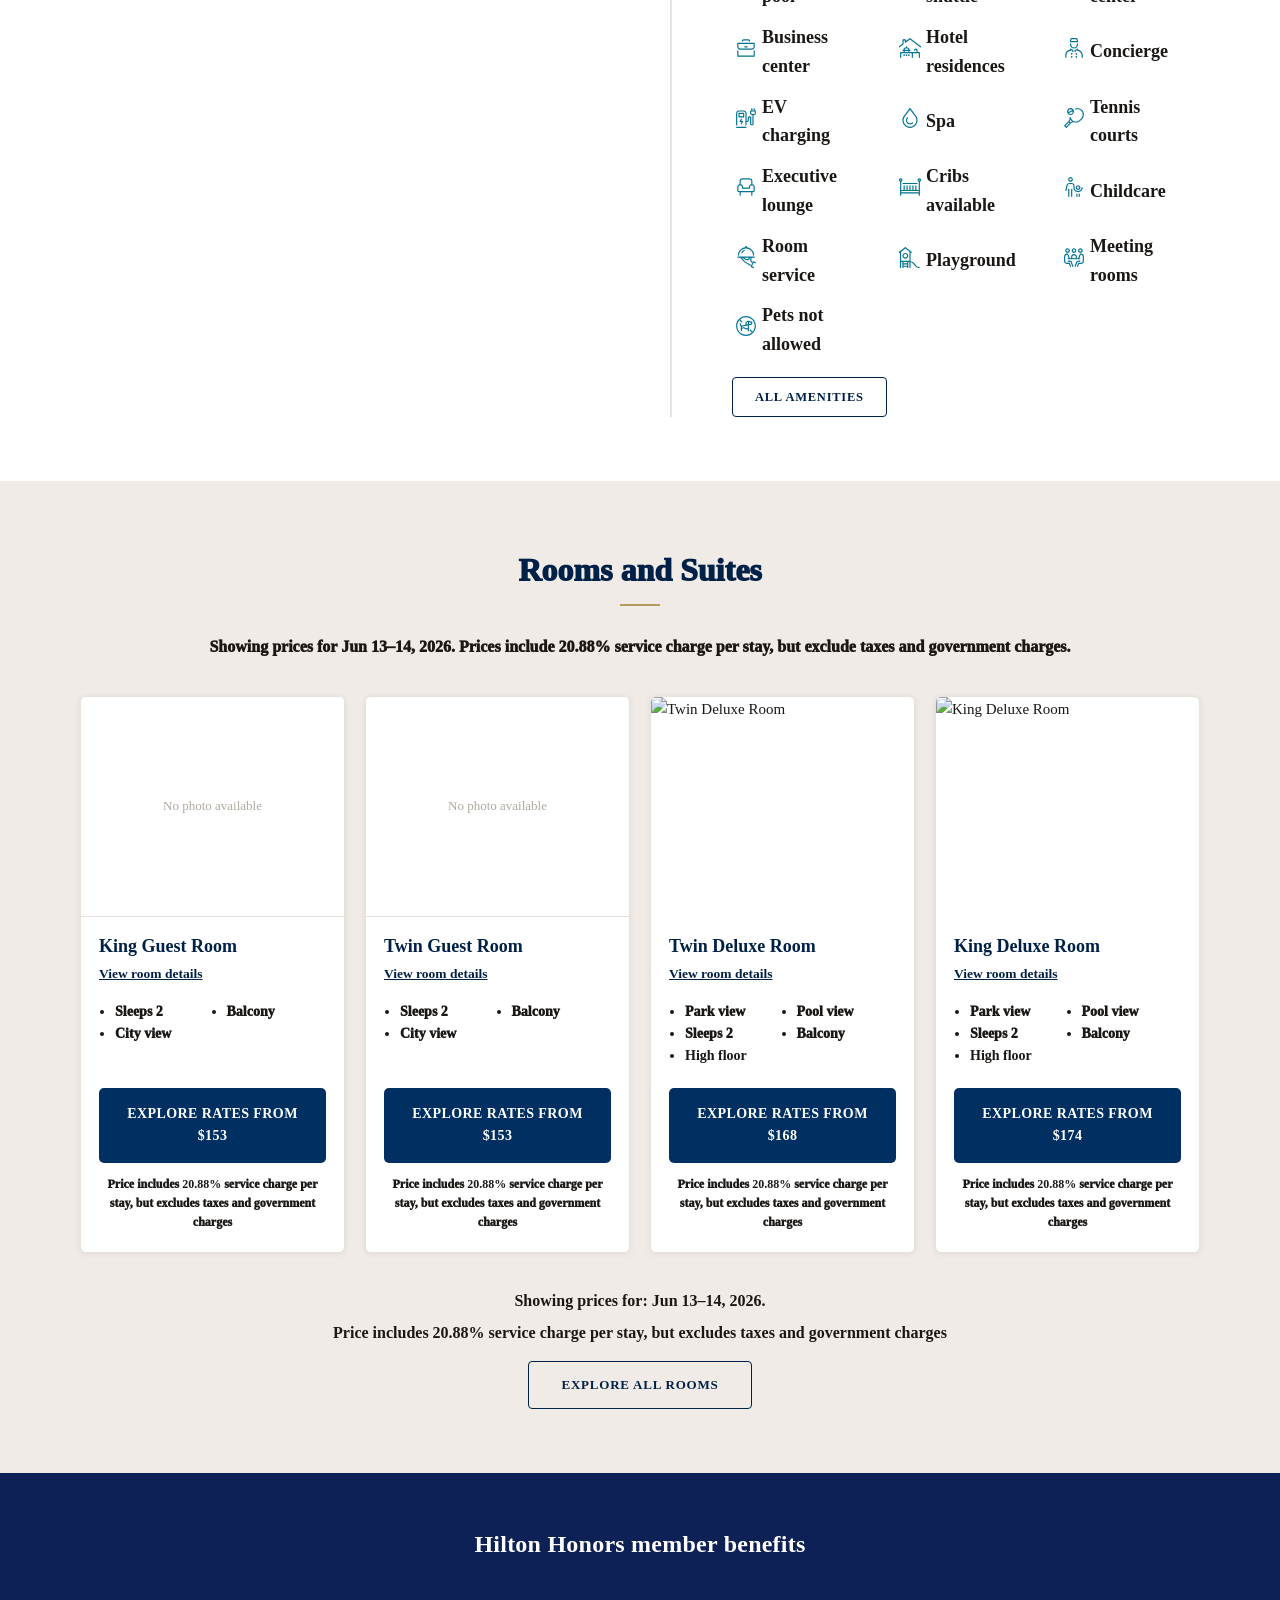
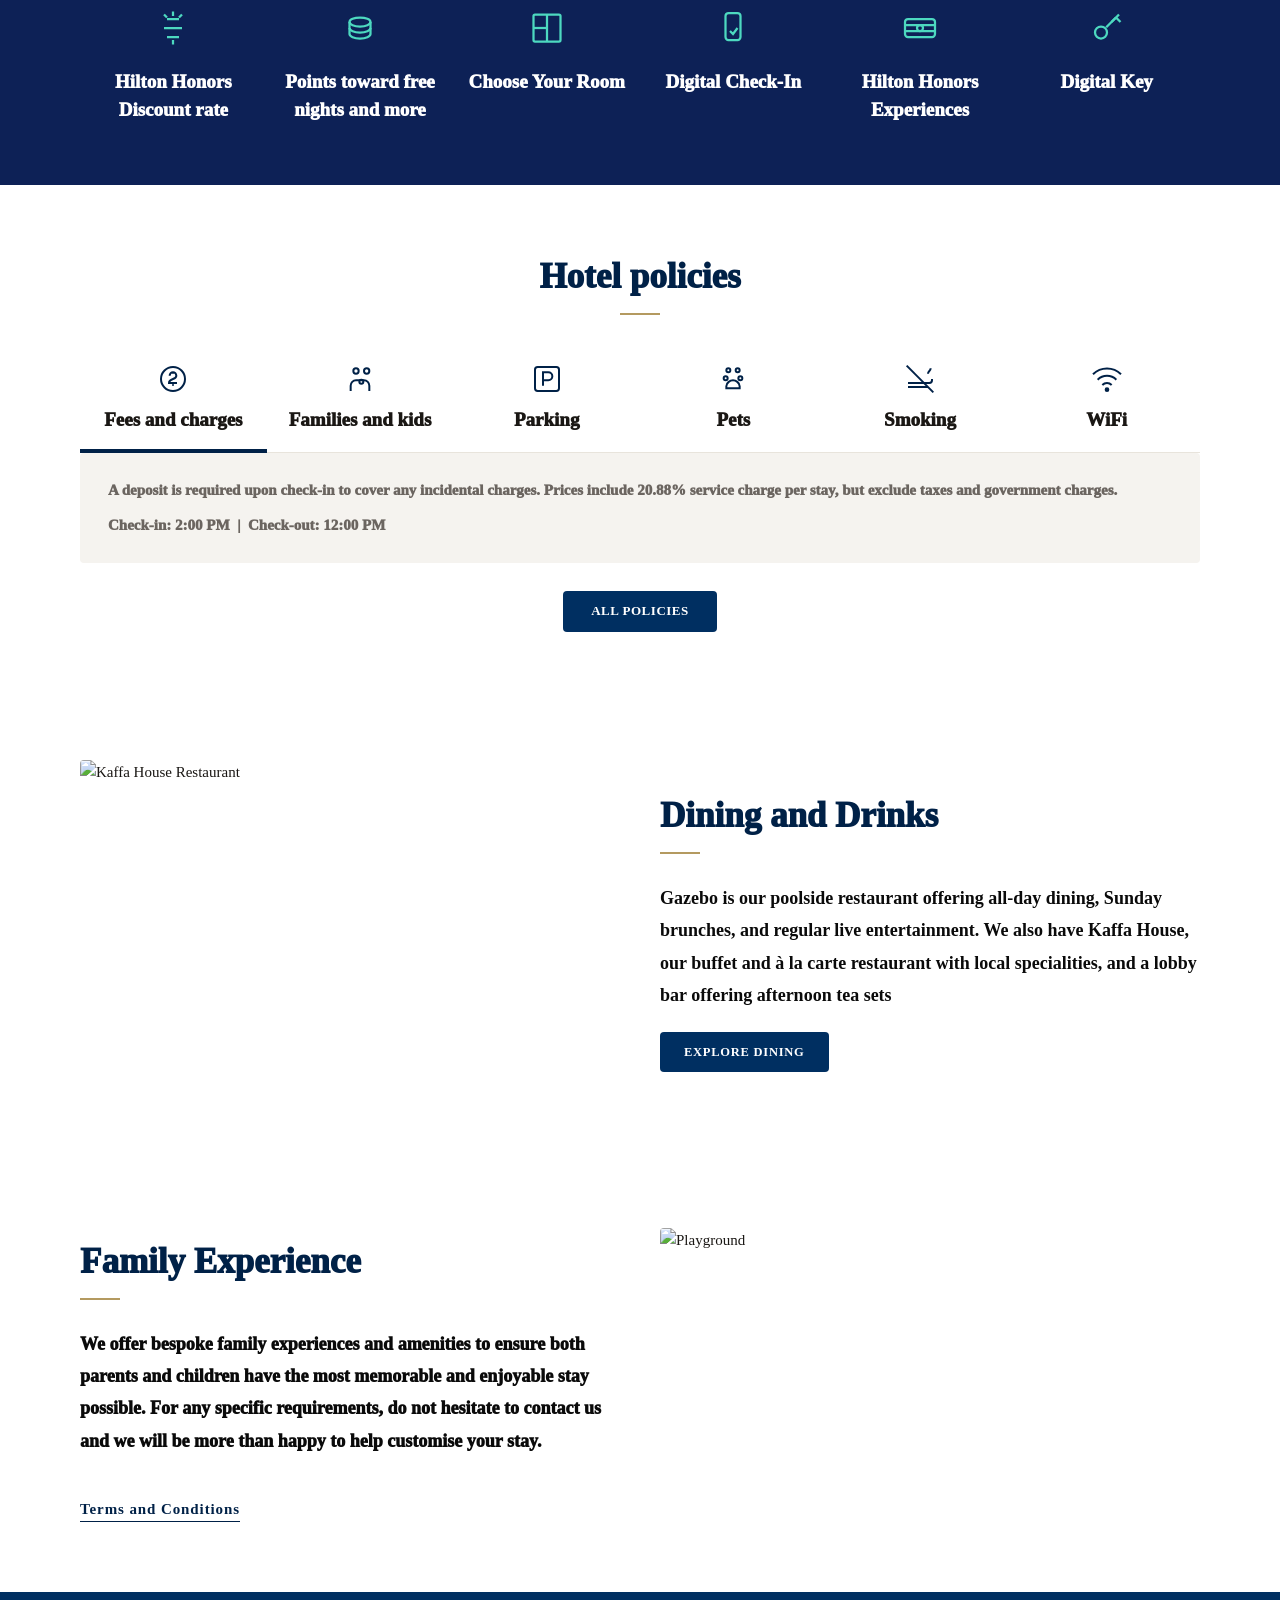
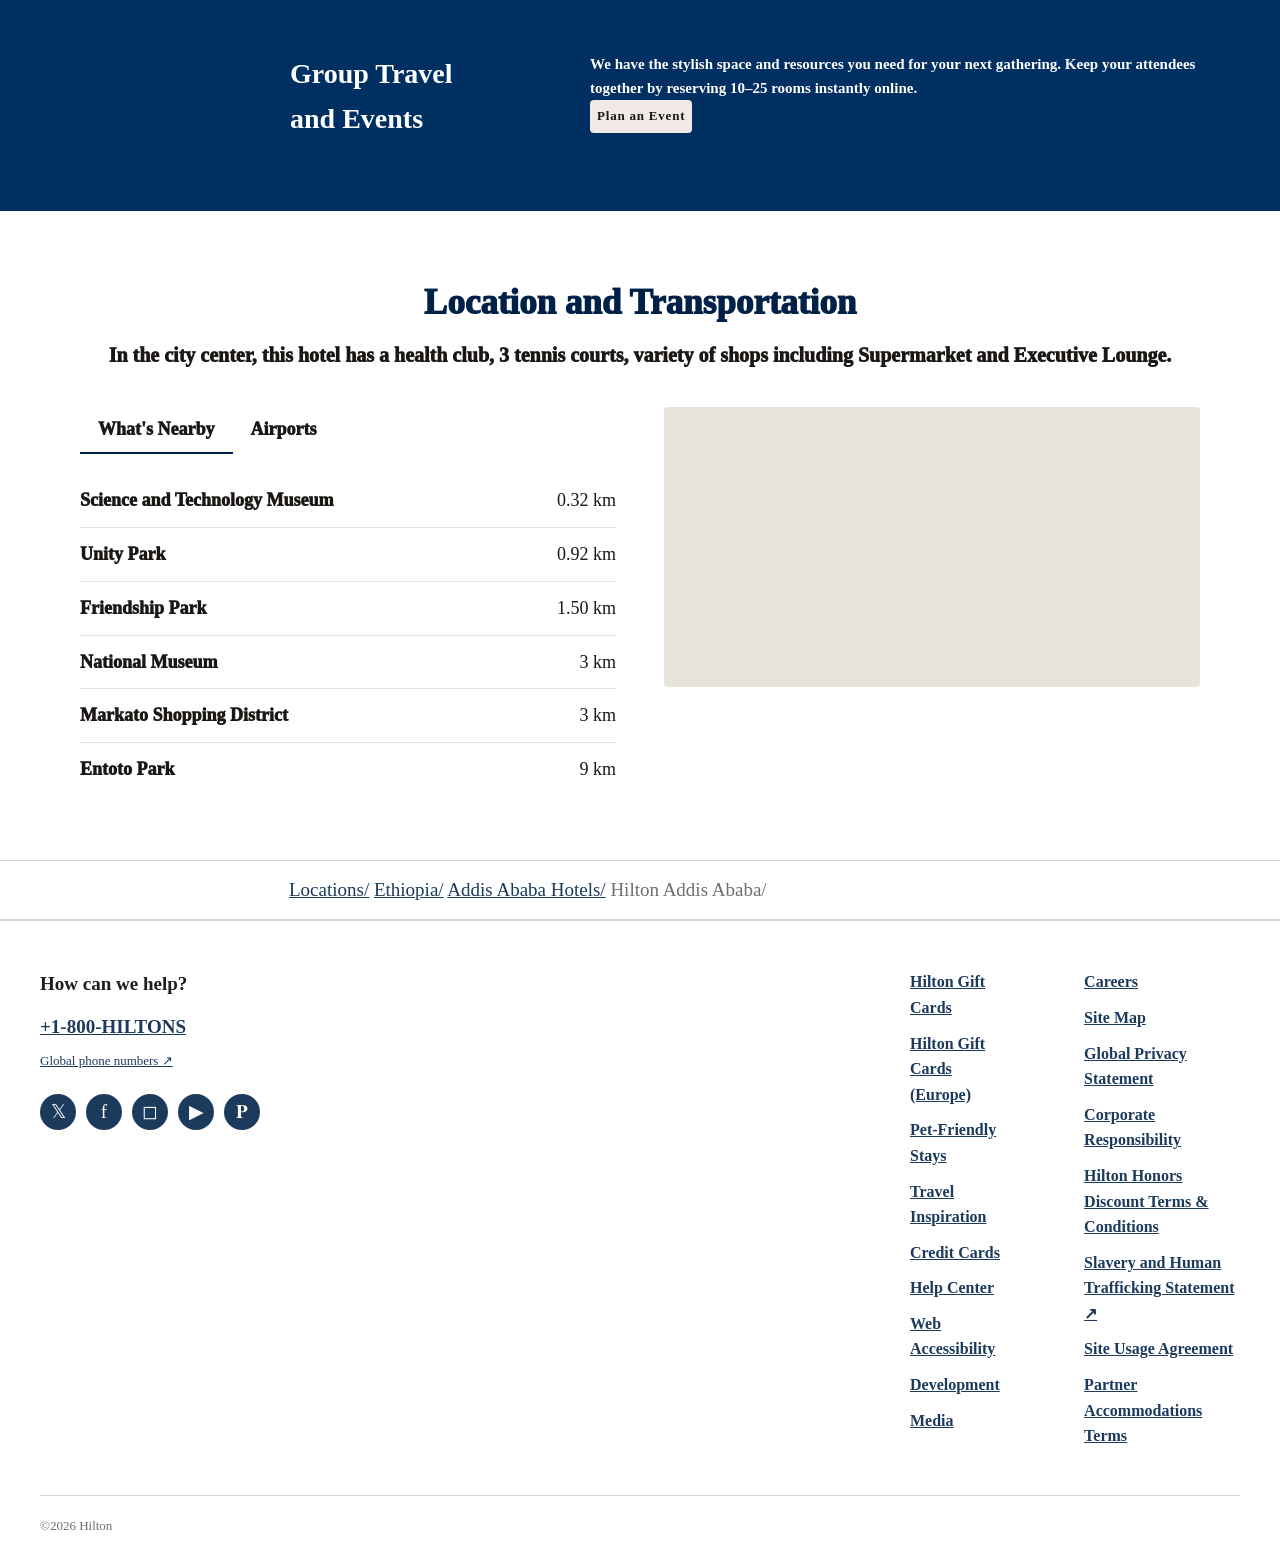
==== commit 2b749247: "SLider" ====
--- a/hilton-addis-ababa.html
+++ b/hilton-addis-ababa.html
@@ -79,25 +79,18 @@
 
         <!-- HERO GALLERY -->
 <section class="section section-endless-entertainment-gallery">
-    <!-- <div class="endless-entertainment">
-        <div class="media-gallery-headline-container">
-            <h2 class="media-gallery-headline">
-                Endless entertainment.
-            </h2>
-        </div> -->
-        <div class="media-gallery tv-media-gallery">
-            <ul class="media-gallery-item-container">
-                <li class="media-gallery-item" style="background-image: url('https://www.hilton.com/im/en/ADDHITW/4624428/addhitw-exterior.tif?impolicy=crop&cw=4288&ch=2400&gravity=NorthWest&xposition=0&yposition=223&rw=700&rh=500')"></li>
-                <li class="media-gallery-item" style="background-image: url('https://www.hilton.com/im/en/ADDHITW/11083663/addhi-junior-suite.jpg?impolicy=crop&cw=4750&ch=2659&gravity=NorthWest&xposition=0&yposition=170&rw=700&rh=500')"></li>
-                <li class="media-gallery-item" style="background-image: url('https://www.hilton.com/im/en/ADDHITW/10019673/-executive-2-bedroom-suite-b-k1zso2.jpg?impolicy=crop&cw=4826&ch=2702&gravity=NorthWest&xposition=0&yposition=148&rw=700&rh=500')"></li>
-                <li class="media-gallery-item" style="background-image: url('https://www.hilton.com/im/en/ADDHITW/9909293/addhi-0125.jpg?impolicy=crop&cw=4854&ch=2717&gravity=NorthWest&xposition=0&yposition=141&rw=700&rh=500')"></li>
-                <li class="media-gallery-item" style="background-image: url('https://www.hilton.com/im/en/ADDHITW/10019691/lobby-bar-lounge-1.jpg?impolicy=crop&cw=4918&ch=2753&gravity=NorthWest&xposition=0&yposition=123&rw=700&rh=500')"></li>
-                <li class="media-gallery-item" style="background-image: url('https://www.hilton.com/im/en/ADDHITW/10019661/kaffa-house-restaurant-a.jpg?impolicy=crop&cw=5000&ch=2799&gravity=NorthWest&xposition=0&yposition=90&rw=700&rh=500')"></li>
-                <li class="media-gallery-item" style="background-image: url('https://www.hilton.com/im/en/ADDHITW/11111945/executive-lounge-b.jpg?impolicy=crop&cw=4745&ch=2656&gravity=NorthWest&xposition=0&yposition=171&rw=700&rh=500')"></li>
-                <li class="media-gallery-item" style="background-image: url('https://www.hilton.com/im/en/ADDHITW/21737458/tennis-pool.jpg?impolicy=crop&cw=5000&ch=2799&gravity=NorthWest&xposition=0&yposition=69&rw=700&rh=500')"></li>
-                <li class="media-gallery-item" style="background-image: url('https://www.hilton.com/im/en/ADDHITW/21737369/kids-play-ground-1.jpg?impolicy=crop&cw=4500&ch=2519&gravity=NorthWest&xposition=0&yposition=240&rw=700&rh=500')"></li>
-            </ul>
-        </div>
+    <div class="media-gallery tv-media-gallery">
+        <ul class="media-gallery-item-container">
+            <li class="media-gallery-item" style="background-image: url('https://www.hilton.com/im/en/ADDHITW/4624428/addhitw-exterior.tif?impolicy=crop&cw=4288&ch=2400&gravity=NorthWest&xposition=0&yposition=223&rw=700&rh=394')"></li>
+            <li class="media-gallery-item" style="background-image: url('https://www.hilton.com/im/en/ADDHITW/11083663/addhi-junior-suite.jpg?impolicy=crop&cw=4750&ch=2659&gravity=NorthWest&xposition=0&yposition=170&rw=700&rh=394')"></li>
+            <li class="media-gallery-item" style="background-image: url('https://www.hilton.com/im/en/ADDHITW/10019673/-executive-2-bedroom-suite-b-k1zso2.jpg?impolicy=crop&cw=4826&ch=2702&gravity=NorthWest&xposition=0&yposition=148&rw=700&rh=394')"></li>
+            <li class="media-gallery-item" style="background-image: url('https://www.hilton.com/im/en/ADDHITW/9909293/addhi-0125.jpg?impolicy=crop&cw=4854&ch=2717&gravity=NorthWest&xposition=0&yposition=141&rw=700&rh=394')"></li>
+            <li class="media-gallery-item" style="background-image: url('https://www.hilton.com/im/en/ADDHITW/10019691/lobby-bar-lounge-1.jpg?impolicy=crop&cw=4918&ch=2753&gravity=NorthWest&xposition=0&yposition=123&rw=700&rh=394')"></li>
+            <li class="media-gallery-item" style="background-image: url('https://www.hilton.com/im/en/ADDHITW/10019661/kaffa-house-restaurant-a.jpg?impolicy=crop&cw=5000&ch=2799&gravity=NorthWest&xposition=0&yposition=90&rw=700&rh=394')"></li>
+            <li class="media-gallery-item" style="background-image: url('https://www.hilton.com/im/en/ADDHITW/11111945/executive-lounge-b.jpg?impolicy=crop&cw=4745&ch=2656&gravity=NorthWest&xposition=0&yposition=171&rw=700&rh=394')"></li>
+            <li class="media-gallery-item" style="background-image: url('https://www.hilton.com/im/en/ADDHITW/21737458/tennis-pool.jpg?impolicy=crop&cw=5000&ch=2799&gravity=NorthWest&xposition=0&yposition=69&rw=700&rh=394')"></li>
+            <li class="media-gallery-item" style="background-image: url('https://www.hilton.com/im/en/ADDHITW/21737369/kids-play-ground-1.jpg?impolicy=crop&cw=4500&ch=2519&gravity=NorthWest&xposition=0&yposition=240&rw=700&rh=394')"></li>
+        </ul>
     </div>
 </section>
         <!-- BOOKING BAR -->
--- a/css/style.css
+++ b/css/style.css
@@ -235,25 +235,12 @@
     text-decoration: underline;
 }
 /* Hero */
-.section .endless-entertainment {
-    margin-bottom: 0;
-    padding: 53px 0 0;
-    background-color: #f5f5f7;
+
+.media-gallery {
     display: flex;
     flex-direction: column;
-    overflow: hidden;
-}
-.media-gallery {
-    display: flex;
-    flex-direction: column;
     align-items: center;
     position: relative;
-}
-.media-gallery-headline {
-    font-size: 5vw;
-    font-weight: 600;
-    letter-spacing: -0.005em;
-    color: #000;
 }
 .media-gallery-headline-container {
     text-align: center;
@@ -279,7 +266,6 @@
     background-position: center;
     background-repeat: no-repeat;
     overflow: hidden;
-    box-shadow: 0 25px 40px -12px rgba(0, 0, 0, 0.25);
     transition:
         transform 0.25s ease,
         filter 0.2s;
@@ -287,14 +273,12 @@
     position: relative;
     height: 668px;
     width: 480px;
-    background-color: rgb(101, 105, 103);
-    margin-bottom: 20px;
 }
 .tv-media-gallery .media-gallery-item {
     flex: 0 0 35%;
-    height: 270px;
+    height: 400px;
     width: 483px;
-    background-color: rgb(101, 105, 103);
+    border-radius: 5px;
 }
 /* ─── BOOKING BAR ─── */
 .booking-bar {
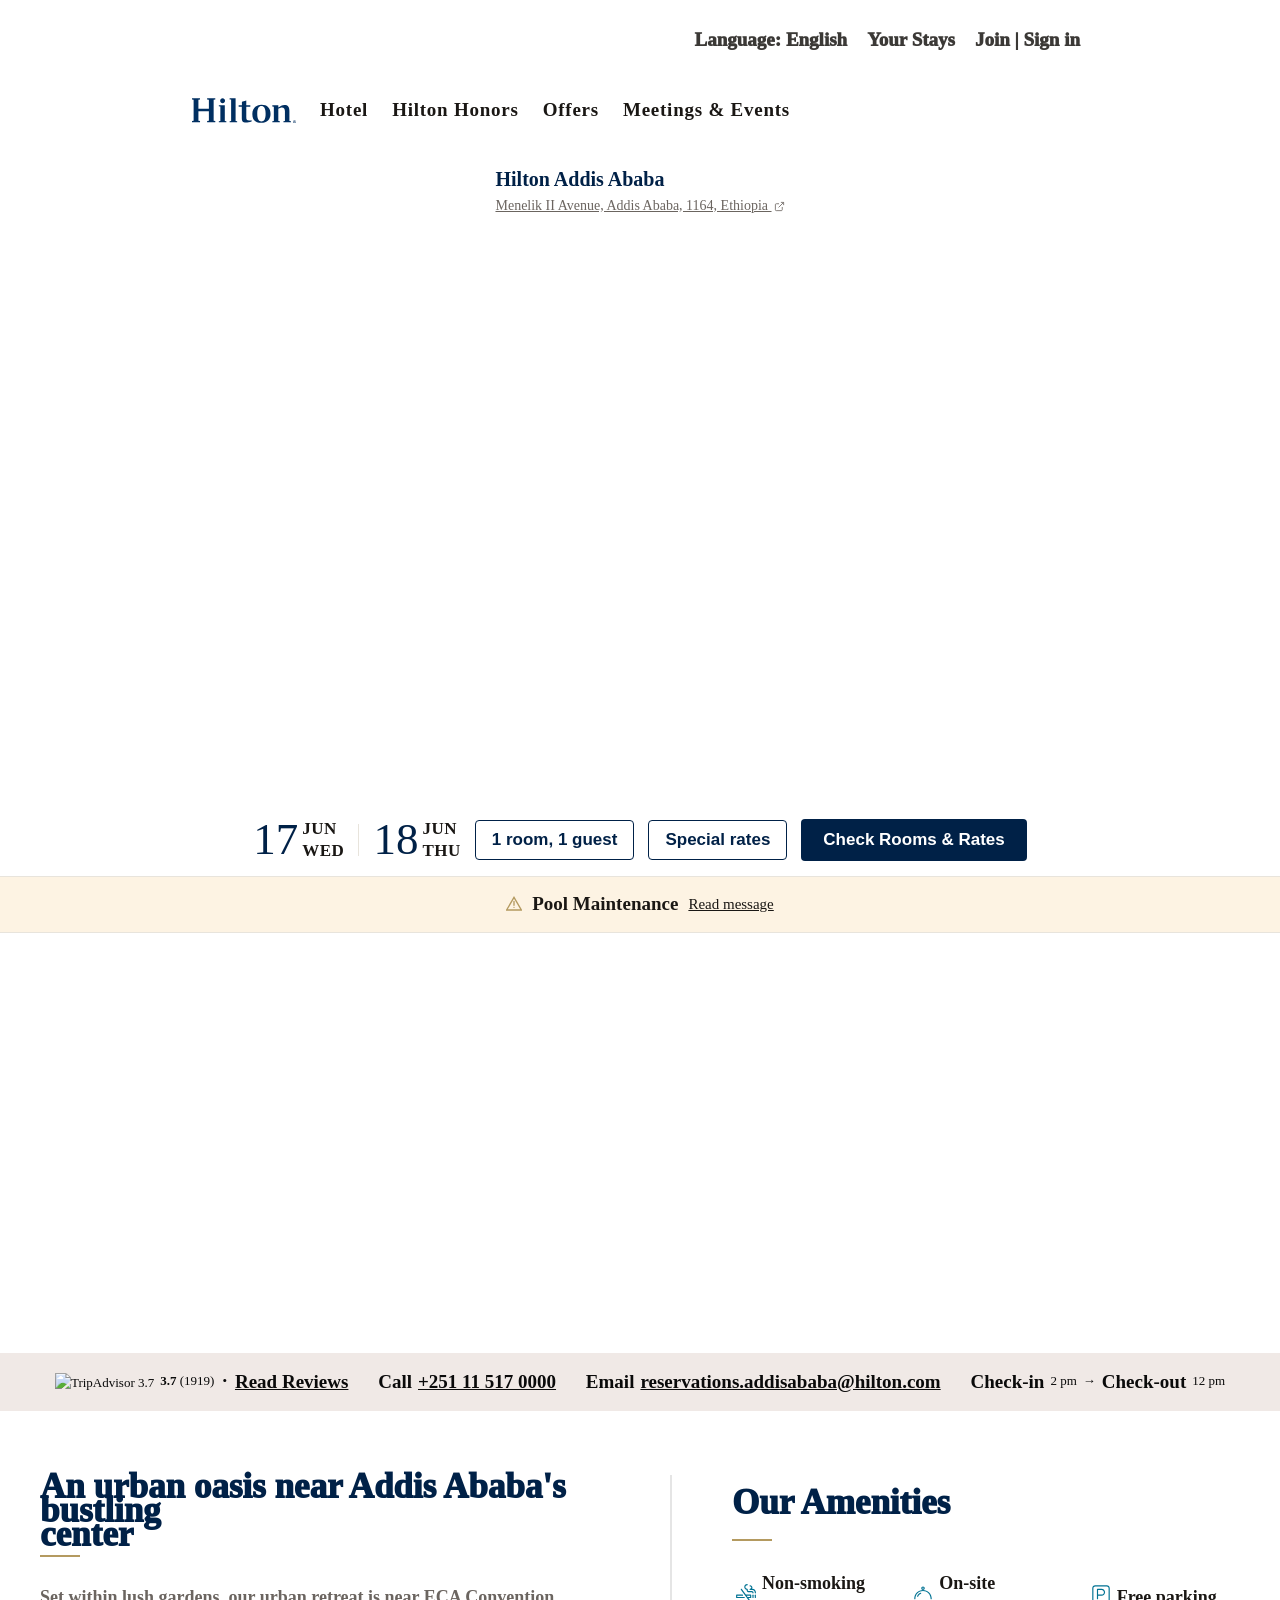
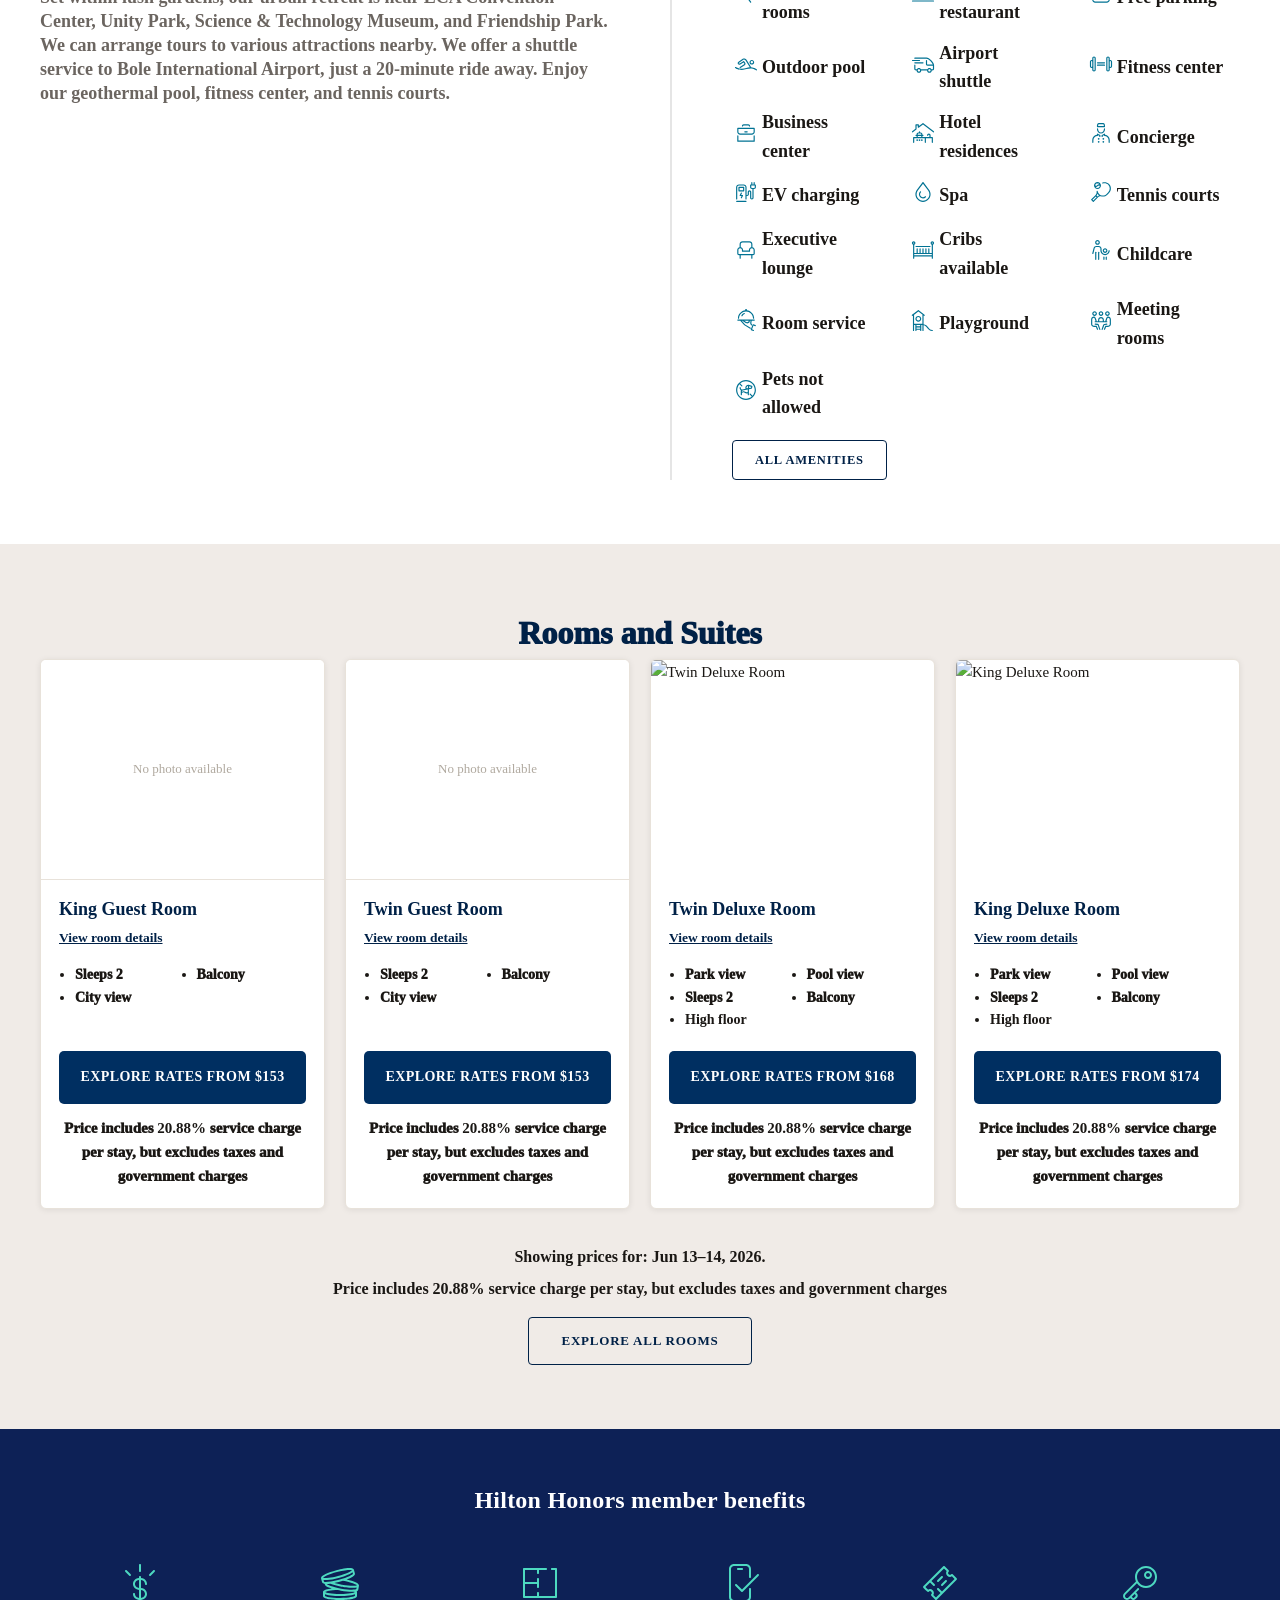
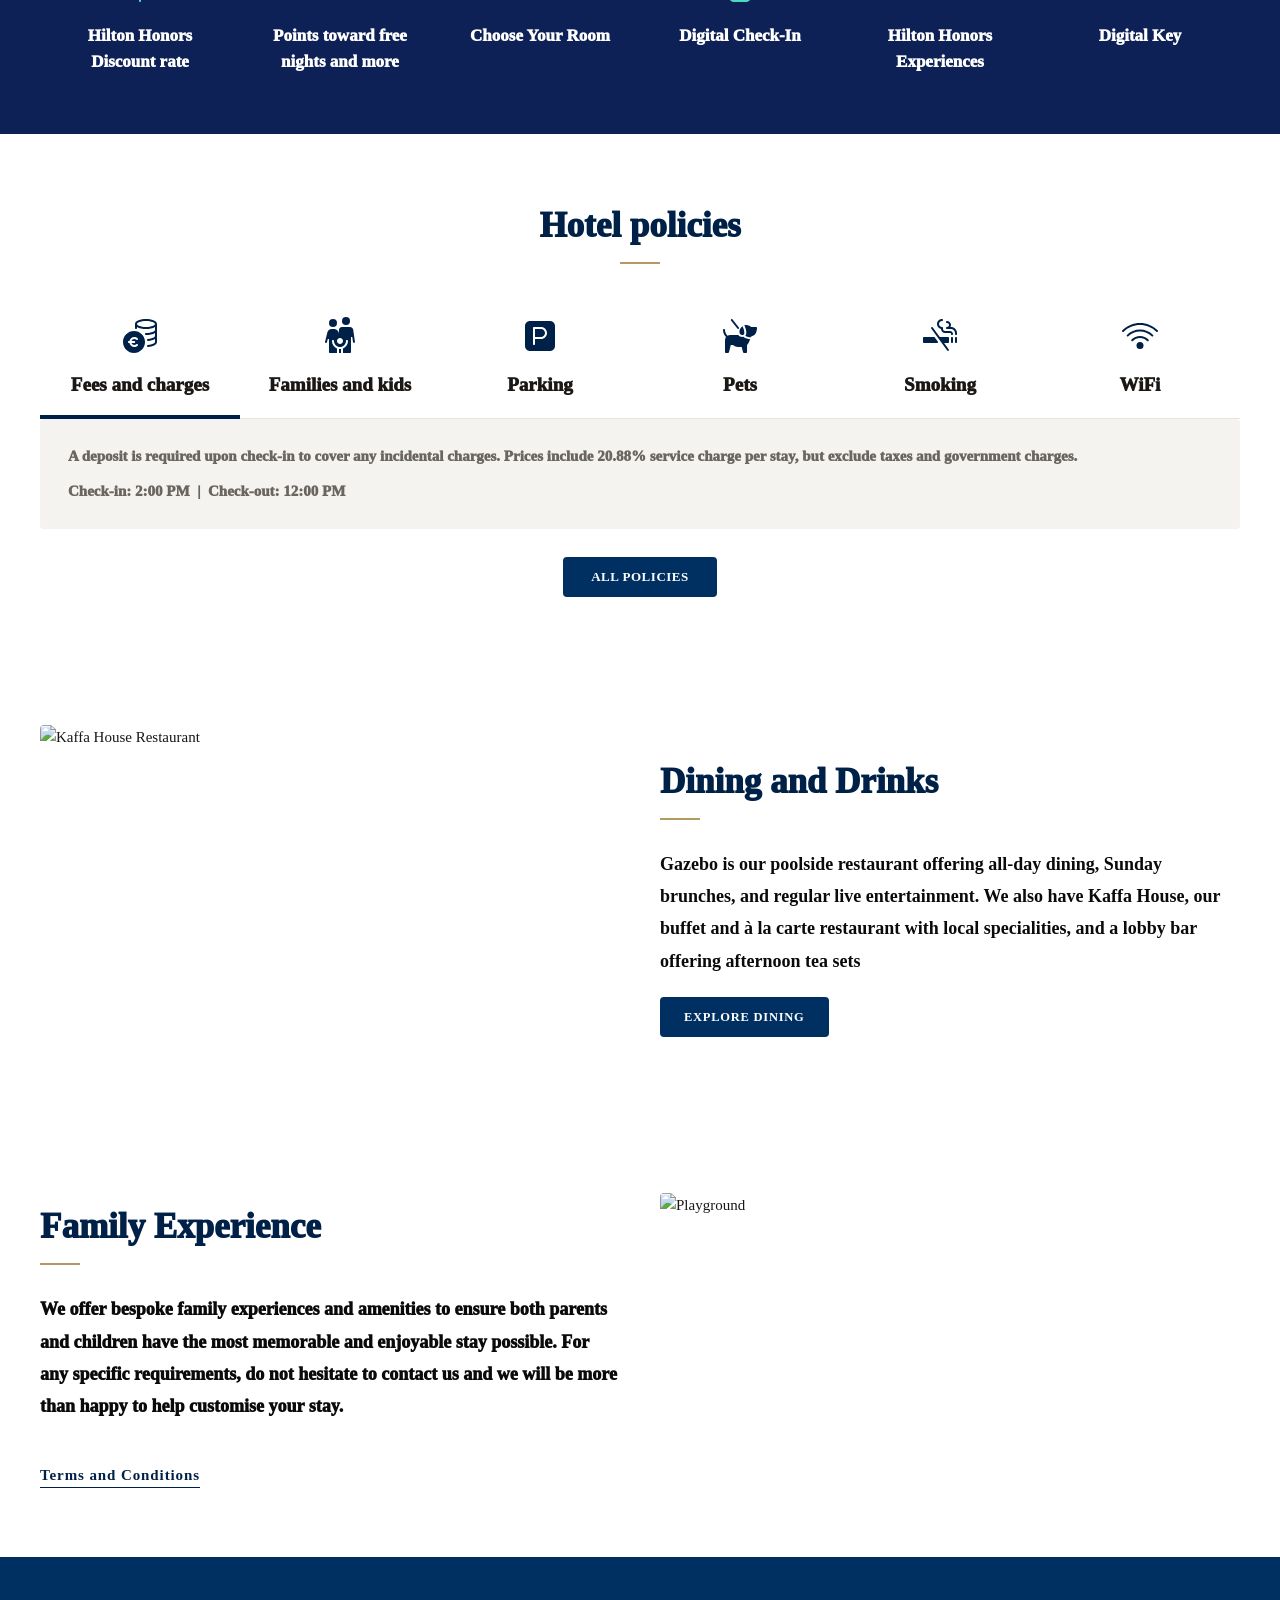
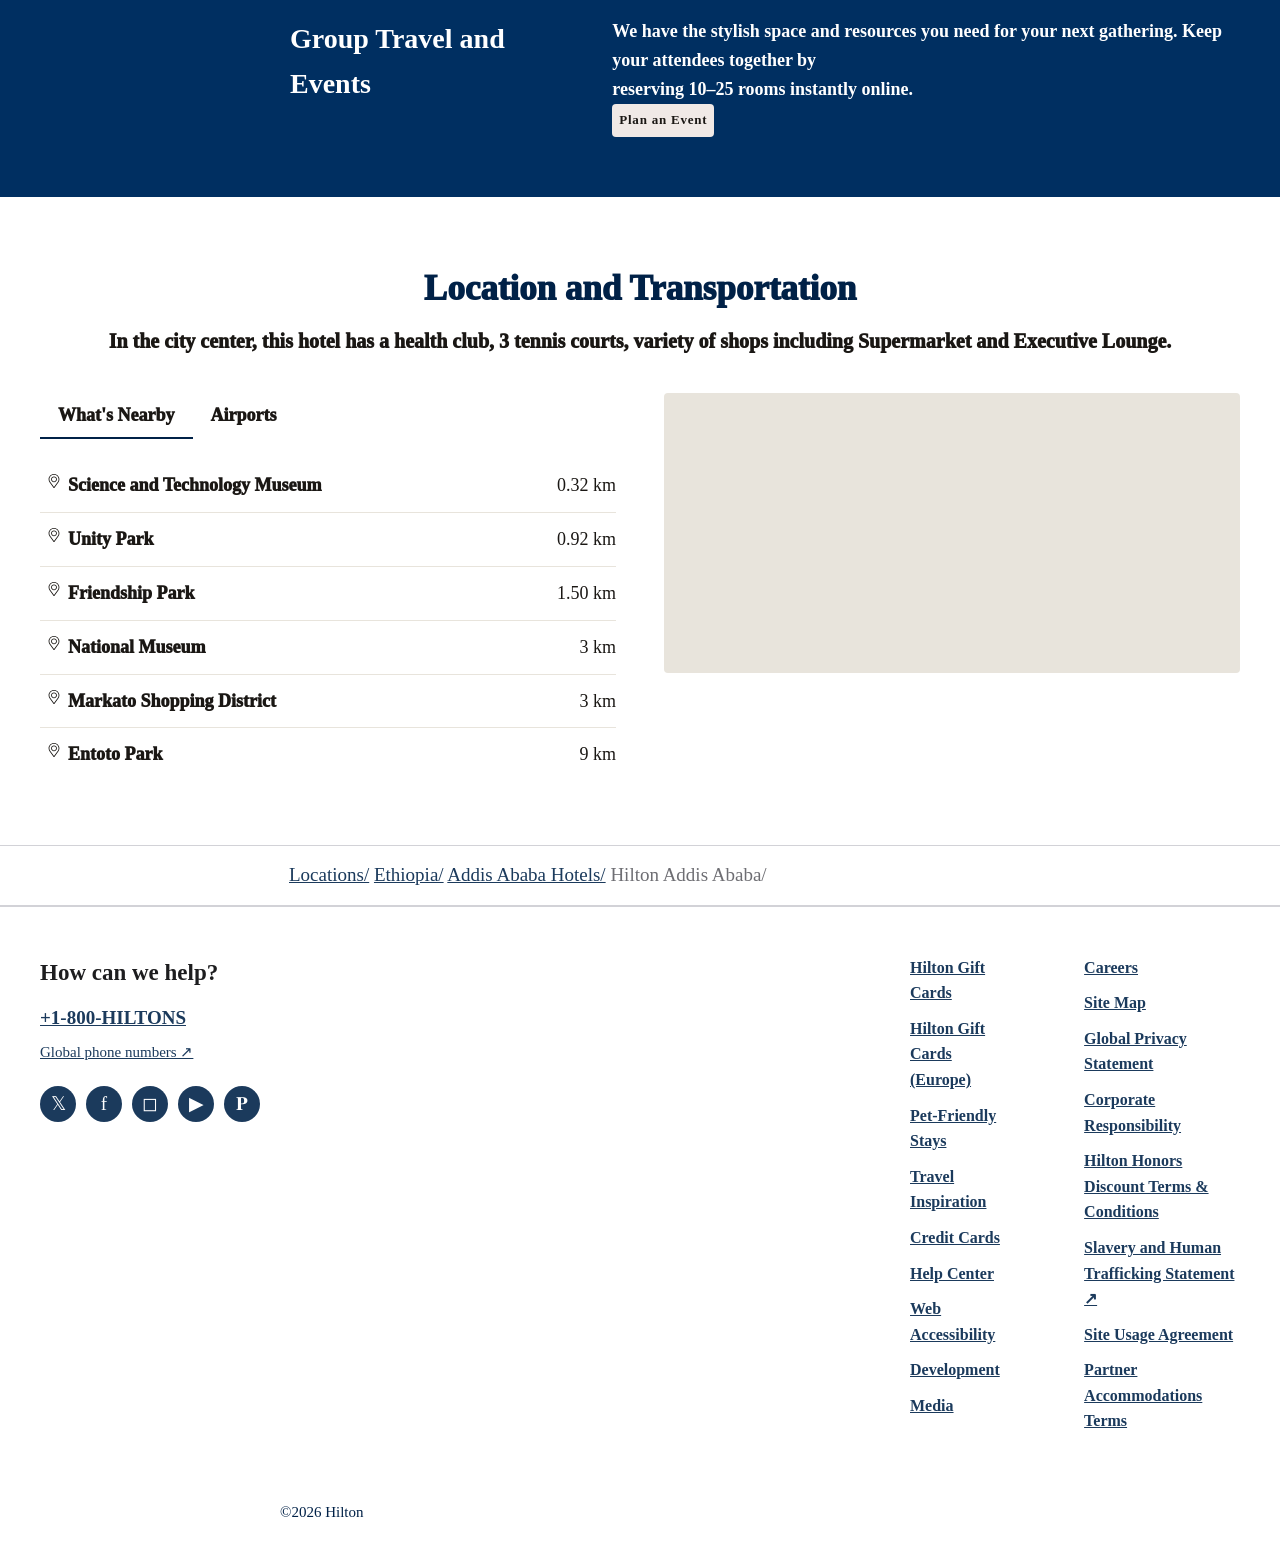
==== commit 1946b1dc: "Fonts" ====
--- a/hilton-addis-ababa.html
+++ b/hilton-addis-ababa.html
@@ -16,9 +16,14 @@
     <body>
         <!-- TOP BAR -->
         <div class="topbar">
-            <span>Language: English</span>
+            <ul>
+                <li><a href="">Language: English</a></li>
+                <li><a href="">Your Stays</a></li>
+                <li><a href="">Join | Sign in</a></li>
+            </ul>
+            <!-- <a href="#">Language: English</a>
             <a href="#">Your Stays</a>
-            <a href="#" class="">Join | Sign in</a>
+            <a href="#" class="">Join | Sign in</a> -->
             <!-- <a href="#">Sign In</a> -->
         </div>
 
@@ -298,12 +303,6 @@
     <div class="container">
         <div class="centered">
             <h2 class="section-titles">Rooms and Suites</h2>
-            <div class="gold-line"></div>
-            <p class="section-rooms">
-                Showing prices for Jun 13–14, 2026. Prices include
-                20.88% service charge per stay, but exclude taxes and
-                government charges.
-            </p>
         </div>
 
         <div class="rooms-grid">
@@ -431,68 +430,42 @@
 
             <div class="honors-pill">
                 <div class="honors-icon">
-                    <svg viewBox="0 0 24 24" fill="none" stroke="currentColor" stroke-width="1.5" width="36" height="36">
-                        <line x1="12" y1="1" x2="12" y2="4"/>
-                        <line x1="12" y1="20" x2="12" y2="23"/>
-                        <path d="M8 6h8M6 12h12M8 18h8"/>
-                        <line x1="6" y1="3" x2="8" y2="5"/>
-                        <line x1="18" y1="3" x2="16" y2="5"/>
-                    </svg>
+                   <svg xmlns="http://www.w3.org/2000/svg" viewBox="0 0 24 24" class="injected-svg text-surface-accent" data-src="/modules/assets/svgs/icons/regular/price.svg" xmlns:xlink="http://www.w3.org/1999/xlink" role="img" aria-hidden="true" fill="currentColor" width="3rem" height="3rem" data-testid="icon-price"><path d="m0 0v24h24v-24z" fill="none"></path><path d="m5.35 5.65c-.2-.2-.51-.2-.71 0s-.2.51 0 .71l2 2c.1.1.23.15.35.15s.26-.05.35-.15c.2-.2.2-.51 0-.71l-2-2z"></path><path d="m18.65 5.65-2 2c-.2.2-.2.51 0 .71.1.1.23.15.35.15s.26-.05.35-.15l2-2c.2-.2.2-.51 0-.71s-.51-.2-.71 0z"></path><path d="m12 6.5c.28 0 .5-.22.5-.5v-3c0-.28-.22-.5-.5-.5s-.5.22-.5.5v3c0 .28.22.5.5.5z"></path><path d="m14.5 12.5c0 .28.22.5.5.5s.5-.22.5-.5c0-.97-.66-2.72-3-2.95v-.55c0-.28-.22-.5-.5-.5s-.5.22-.5.5v.55c-2.34.23-3 1.98-3 2.95s.66 2.72 3 2.95v4c-1.89-.24-2-1.76-2-1.95 0-.28-.22-.5-.5-.5s-.5.22-.5.5c0 .97.66 2.72 3 2.95v.55c0 .28.22.5.5.5s.5-.22.5-.5v-.55c2.34-.23 3-1.98 3-2.95s-.66-2.72-3-2.95v-4c1.89.24 2 1.77 2 1.95zm-5 0c0-.19.11-1.71 2-1.95v3.9c-1.89-.24-2-1.76-2-1.95zm5 4.99c0 .19-.11 1.71-2 1.95v-3.9c1.89.24 2 1.76 2 1.95z"></path></svg>
                 </div>
                 <div class="honors-pill-label">Hilton Honors<br>Discount rate</div>
             </div>
 
             <div class="honors-pill">
                 <div class="honors-icon">
-                    <svg viewBox="0 0 24 24" fill="none" stroke="currentColor" stroke-width="1.5" width="36" height="36">
-                        <ellipse cx="12" cy="8" rx="7" ry="3"/>
-                        <path d="M5 8v4c0 1.66 3.13 3 7 3s7-1.34 7-3V8"/>
-                        <path d="M5 12v4c0 1.66 3.13 3 7 3s7-1.34 7-3v-4"/>
-                    </svg>
+                    <svg xmlns="http://www.w3.org/2000/svg" viewBox="0 0 24 24" class="injected-svg text-surface-accent" data-src="/modules/assets/svgs/icons/regular/points.svg" xmlns:xlink="http://www.w3.org/1999/xlink" role="img" aria-hidden="true" fill="currentColor" width="3rem" height="3rem" data-testid="icon-points"><path d="m0 0v24h24v-24z" fill="none"></path><path d="m21.47 13.11c-.19-1.3-3.79-2.31-6.17-2.84.7-.26 1.35-.53 1.91-.79 1.75-.84 2.44-1.52 2.26-2.21l-.52-1.93s0 0 0 0c-.02-.08-.06-.15-.11-.21-.97-1.47-7.3.12-8.62.48-2.09.56-4.02 1.24-5.44 1.92-1.75.84-2.44 1.52-2.26 2.21l.52 1.93c.12.45.63.69 1.35.78-.06.67.7 1.27 2.44 1.93.31.12.66.23 1.02.35-2.02.22-4.04.67-4.31 1.58-.03.06-.05.13-.05.21v2c0 1.9 7.08 2 8.5 2s8.5-.1 8.5-2v-2c0-.08-.02-.16-.05-.23-.02-.06-.07-.12-.1-.18.48-.17.74-.43.8-.78l.35-1.97c.01-.08 0-.16-.01-.24zm-10.99-6.55c4.4-1.18 7-1.18 7.44-.99-.33.48-2.58 1.76-6.93 2.92-1.82.49-3.32.77-4.5.92-.02 0-.05 0-.07 0-1.51.19-2.49.15-2.84.02.43-.51 2.67-1.75 6.89-2.88zm-6.71 3.95c.47.06 1.07.06 1.81 0 1.56-.12 3.58-.49 5.67-1.05 1.05-.28 5.31-1.48 7.01-2.86l.23.82c-.15.42-2.43 1.78-6.98 3-4.56 1.22-7.2 1.18-7.5.97l-.24-.89zm1.61 2.03v-.05c.53 0 1.11-.06 1.69-.13.04.01.07.03.11.04 1.47.55 3.45 1.06 5.58 1.44 1.07.19 5.44.9 7.56.38l-.14.84c-.32.32-2.95.58-7.6-.23-4.64-.82-7.03-1.97-7.21-2.29zm6.62 6.97c-4.72 0-7.26-.72-7.5-1v-.94c2 .88 6.41.94 7.5.94s5.51-.06 7.51-.94v.85c-.25.37-2.79 1.09-7.51 1.09zm7.45-3.03c-.46.38-2.96 1.03-7.45 1.03s-6.85-.62-7.4-1c.5-.35 2.65-.89 6.35-.98.48.1.97.2 1.47.29 2.05.36 4.01.56 5.55.56h.19c.36 0 .68-.02.97-.05.15.06.26.11.32.15zm-6.51-3.62c-1.49-.26-2.73-.56-3.76-.85 1.16-.23 2.15-.49 2.59-.6.57-.15 1.12-.31 1.66-.48 4.39.79 6.71 1.86 7.03 2.22-.51.3-3.08.5-7.51-.27z"></path></svg>
                 </div>
                 <div class="honors-pill-label">Points toward free<br>nights and more</div>
             </div>
 
             <div class="honors-pill">
                 <div class="honors-icon">
-                    <svg viewBox="0 0 24 24" fill="none" stroke="currentColor" stroke-width="1.5" width="36" height="36">
-                        <rect x="3" y="3" width="18" height="18" rx="1"/>
-                        <line x1="12" y1="3" x2="12" y2="21"/>
-                        <line x1="3" y1="12" x2="12" y2="12"/>
-                    </svg>
+                    <svg xmlns="http://www.w3.org/2000/svg" viewBox="0 0 24 24" class="injected-svg text-surface-accent" data-src="/modules/assets/svgs/icons/regular/room-plan.svg" xmlns:xlink="http://www.w3.org/1999/xlink" role="img" aria-hidden="true" fill="currentColor" width="3rem" height="3rem" data-testid="icon-room-plan"><path d="m0 0v24h24v-24z" fill="none"></path><path d="m4 19.5h16c.28 0 .5-.22.5-.5v-14c0-.28-.22-.5-.5-.5h-2.03c-.28 0-.5.22-.5.5s.22.5.5.5h1.53v13h-8v-1.5c0-.28-.22-.5-.5-.5s-.5.22-.5.5v1.5h-6v-6h6v1.5c0 .28.22.5.5.5s.5-.22.5-.5v-4c0-.28-.22-.5-.5-.5s-.5.22-.5.5v1.5h-6v-6h6v1.5c0 .28.22.5.5.5s.5-.22.5-.5v-1.5h3.5c.28 0 .5-.22.5-.5s-.22-.5-.5-.5h-11c-.28 0-.5.22-.5.5v14c0 .28.22.5.5.5z"></path></svg>
                 </div>
                 <div class="honors-pill-label">Choose Your Room</div>
             </div>
 
             <div class="honors-pill">
                 <div class="honors-icon">
-                    <svg viewBox="0 0 24 24" fill="none" stroke="currentColor" stroke-width="1.5" width="36" height="36">
-                        <rect x="7" y="2" width="10" height="18" rx="2"/>
-                        <polyline points="10,14 12,16 15,12"/>
-                    </svg>
+                    <svg xmlns="http://www.w3.org/2000/svg" viewBox="0 0 24 24" class="injected-svg text-surface-accent" data-src="/modules/assets/svgs/icons/regular/app.svg" xmlns:xlink="http://www.w3.org/1999/xlink" role="img" aria-hidden="true" fill="currentColor" width="3rem" height="3rem" data-testid="icon-app"><path d="m0 0v24h24v-24z" fill="none"></path><path d="m11 4.5c-.28 0-.5.22-.5.5s.22.5.5.5h2c.28 0 .5-.22.5-.5s-.22-.5-.5-.5z"></path><path d="m20.65 7.65-7.65 7.64-2.65-2.64c-.2-.19-.51-.19-.71 0s-.19.51 0 .71l3 2.99c.1.1.23.15.35.15s.26-.05.35-.15l8-7.99c.2-.2.2-.51 0-.71s-.51-.2-.71 0z"></path><path d="m17 9.5c.28 0 .5-.22.5-.5v-4c0-1.38-1.12-2.5-2.5-2.5h-6c-1.38 0-2.5 1.12-2.5 2.5v14c0 1.38 1.12 2.5 2.5 2.5h6c1.38 0 2.5-1.12 2.5-2.5v-4c0-.28-.22-.5-.5-.5s-.5.22-.5.5v4c0 .83-.67 1.5-1.5 1.5h-6c-.83 0-1.5-.67-1.5-1.5v-14c0-.83.67-1.5 1.5-1.5h6c.83 0 1.5.67 1.5 1.5v4c0 .28.22.5.5.5z"></path></svg>
                 </div>
                 <div class="honors-pill-label">Digital Check-In</div>
             </div>
 
             <div class="honors-pill">
                 <div class="honors-icon">
-                    <svg viewBox="0 0 24 24" fill="none" stroke="currentColor" stroke-width="1.5" width="36" height="36">
-                        <path d="M2 10h20M2 14h20"/>
-                        <rect x="2" y="6" width="20" height="12" rx="2"/>
-                        <circle cx="12" cy="12" r="2"/>
-                    </svg>
+                    <svg xmlns="http://www.w3.org/2000/svg" viewBox="0 0 24 24" class="injected-svg text-surface-accent" data-src="/modules/assets/svgs/icons/regular/event.svg" xmlns:xlink="http://www.w3.org/1999/xlink" role="img" aria-hidden="true" fill="currentColor" width="3rem" height="3rem" data-testid="icon-event"><path d="m0 0v24h24v-24z" fill="none"></path><path d="m6 16.5c.13 0 .26-.05.35-.15.41-.4.89-.4 1.29 0 .4.41.4.89 0 1.29-.09.09-.15.22-.15.36q0 .23 2.15 2.35c.1.1.22.14.35.14s.26-.05.35-.15l10-10c.2-.2.2-.51 0-.71l-2-2c-.2-.2-.51-.2-.71 0-.4.4-.89.4-1.29 0-.4-.41-.4-.89 0-1.29.2-.2.2-.51 0-.71l-2-2c-.2-.2-.51-.2-.71 0l-9.98 10.02c-.19.19-.2.51 0 .71q2.12 2.15 2.35 2.15zm1-4.79 1.65 1.65c.1.1.23.15.35.15s.26-.05.35-.15c.2-.2.2-.51 0-.71l-1.65-1.65 6.29-6.29 1.33 1.33c-.19.3-.28.62-.28.96 0 .49.21.96.6 1.35.66.66 1.58.78 2.31.32l1.33 1.33-6.29 6.29-1.65-1.65c-.2-.2-.51-.2-.71 0s-.2.51 0 .71l1.65 1.65-2.29 2.29c-.47-.46-1.01-1-1.33-1.33.19-.3.29-.63.29-.97 0-.49-.21-.96-.6-1.35-.66-.66-1.59-.78-2.32-.31-.33-.32-.86-.87-1.33-1.33l2.29-2.29z"></path><path d="m11 11.5c.13 0 .26-.05.35-.15l2-2c.2-.2.2-.51 0-.71s-.51-.2-.71 0l-2 2c-.2.2-.2.51 0 .71.1.1.23.15.35.15z"></path><path d="m12.65 13.35c.1.1.23.15.35.15s.26-.05.35-.15l2-2c.2-.2.2-.51 0-.71s-.51-.2-.71 0l-2 2c-.2.2-.2.51 0 .71z"></path></svg>
                 </div>
                 <div class="honors-pill-label">Hilton Honors<br>Experiences</div>
             </div>
 
             <div class="honors-pill">
                 <div class="honors-icon">
-                    <svg viewBox="0 0 24 24" fill="none" stroke="currentColor" stroke-width="1.5" width="36" height="36">
-                        <circle cx="8" cy="15" r="4"/>
-                        <line x1="11.5" y1="11.5" x2="20" y2="3"/>
-                        <line x1="18" y1="5" x2="21" y2="8"/>
-                        <line x1="15" y1="8" x2="18" y2="5"/>
-                    </svg>
+                    <svg xmlns="http://www.w3.org/2000/svg" viewBox="0 0 24 24" class="injected-svg text-surface-accent" data-src="/modules/assets/svgs/icons/regular/digital-key.svg" xmlns:xlink="http://www.w3.org/1999/xlink" role="img" aria-hidden="true" fill="currentColor" width="3rem" height="3rem" data-testid="icon-digital-key"><path d="m0 0v24h24v-24z" fill="none"></path><path d="m15 3.5c-3.03 0-5.5 2.47-5.5 5.5 0 .78.17 1.53.47 2.21l-5.88 5.88c-.38.38-.58.88-.58 1.41s.21 1.04.58 1.41c.39.39.9.58 1.41.58s1.02-.2 1.41-.58l.28-.28.43.43c.28.28.66.44 1.06.44s.78-.16 1.06-.44l.71-.71c.58-.58.58-1.54 0-2.12l-.43-.43 1.39-1.39c.2-.2.2-.51 0-.71s-.51-.2-.71 0l-4.5 4.5c-.39.39-1.03.39-1.41 0-.19-.19-.29-.44-.29-.71s.1-.52.29-.71l5.68-5.68c.99 1.44 2.65 2.39 4.53 2.39 3.03 0 5.5-2.47 5.5-5.5s-2.47-5.5-5.5-5.5zm-5.25 14.44c.19.2.19.51 0 .71l-.71.71c-.19.19-.52.19-.71 0l-.43-.43 1.41-1.41.43.43zm5.25-4.44c-2.48 0-4.5-2.02-4.5-4.5s2.02-4.5 4.5-4.5 4.5 2.02 4.5 4.5-2.02 4.5-4.5 4.5z"></path><path d="m16 6c-1.1 0-2 .9-2 2s.9 2 2 2 2-.9 2-2-.9-2-2-2zm0 3c-.55 0-1-.45-1-1s.45-1 1-1 1 .45 1 1-.45 1-1 1z"></path></svg>
                 </div>
                 <div class="honors-pill-label">Digital Key</div>
             </div>
@@ -520,67 +493,48 @@
 
                 <label for="tab-fees" class="ptab fee">
                     <div class="ptab-icon">
-                        <svg viewBox="0 0 24 24" fill="none" stroke="currentColor" stroke-width="1.5" width="32" height="32">
-                            <circle cx="12" cy="12" r="9"/>
-                            <path d="M12 7v1m0 8v1M9.5 9.5a2.5 2.5 0 015 0c0 1.5-1 2-2.5 2.5S9 13.5 9 15h6"/>
-                        </svg>
+                        <svg xmlns="http://www.w3.org/2000/svg" viewBox="0 0 24 24" class="injected-svg" data-src="/modules/assets/svgs/icons/solid/currency.svg" xmlns:xlink="http://www.w3.org/1999/xlink" role="img" aria-hidden="true" fill="currentColor" width="3rem" height="3rem" data-testid="icon-currency"><path d="m0 0v24h24v-24z" fill="none"></path><path d="m15 3.5c-2.67 0-5.5.88-5.5 2.5v2c0 .28.22.5.5.5s.5-.22.5-.5v-.52c1.06.67 2.81 1.02 4.5 1.02s3.44-.35 4.5-1.02v1.52c0 .61-1.75 1.5-4.5 1.5-.28 0-.5.22-.5.5s.22.5.5.5c1.69 0 3.44-.35 4.5-1.02v1.52c0 .49-1.23 1.27-3.54 1.46-.28.02-.48.26-.46.54.02.26.24.46.5.46h.04c1.3-.11 2.6-.44 3.46-.99v1.53c0 .49-1.23 1.27-3.54 1.46-.28.02-.48.26-.46.54.02.26.24.46.5.46h.04c2.22-.18 4.46-1.01 4.46-2.46v-9c0-1.62-2.83-2.5-5.5-2.5zm0 4c-2.75 0-4.5-.89-4.5-1.5s1.75-1.5 4.5-1.5 4.5.89 4.5 1.5-1.75 1.5-4.5 1.5z"></path><path d="m9 9.5c-3.03 0-5.5 2.47-5.5 5.5s2.47 5.5 5.5 5.5 5.5-2.47 5.5-5.5-2.47-5.5-5.5-5.5zm.08 5c.28 0 .5.22.5.5s-.22.5-.5.5h-1.32c.21.58.75 1 1.4 1 .37 0 .73-.14 1-.39.2-.18.52-.17.71.03s.17.52-.03.71c-.46.42-1.05.65-1.68.65-1.2 0-2.21-.86-2.44-2h-.22c-.28 0-.5-.22-.5-.5s.22-.5.5-.5h.22c.23-1.14 1.24-2 2.44-2 .62 0 1.22.23 1.68.65.2.19.22.5.03.71s-.5.22-.71.03c-.27-.25-.63-.39-1-.39-.65 0-1.19.42-1.4 1z"></path></svg>
+
                     </div>
                     <span>Fees and charges</span>
                 </label>
 
                 <label for="tab-families" class="ptab">
                     <div class="ptab-icon">
-                        <svg viewBox="0 0 24 24" fill="none" stroke="currentColor" stroke-width="1.5" width="32" height="32">
-                            <circle cx="9" cy="6" r="2"/>
-                            <circle cx="17" cy="6" r="2"/>
-                            <path d="M5 21v-4a4 4 0 014-4h6a4 4 0 014 4v4"/>
-                            <circle cx="13" cy="14" r="1.5"/>
-                        </svg>
+                        <svg xmlns="http://www.w3.org/2000/svg" viewBox="0 0 24 24" class="injected-svg hidden" data-src="/modules/assets/svgs/icons/solid/family.svg" xmlns:xlink="http://www.w3.org/1999/xlink" role="img" aria-hidden="true" fill="currentColor" width="3rem" height="3rem" data-testid="icon-family"><path d="m0 0v24h24v-24z" fill="none"></path><path d="m12.5 18.45c-.17.02-.33.05-.5.05s-.33-.03-.5-.05v2.05h1z"></path><circle cx="8.5" cy="5.5" r="2"></circle><circle cx="15" cy="4.5" r="2"></circle><path d="m5.65 10.33-1.14 4.54c-.07.27.1.54.36.61.04 0 .08.01.12.01.22 0 .43-.15.49-.38l.41-1.64s.07.02.1.02h.5v6.5c0 .28.22.5.5.5h3.5v-2.3c-1.46-.59-2.5-2.03-2.5-3.7 0-.28.22-.5.5-.5s.5.22.5.5c0 1.65 1.35 3 3 3s3-1.35 3-3c0-.28.22-.5.5-.5s.5.22.5.5c0 1.68-1.04 3.11-2.5 3.7v2.3h3.5c.28 0 .5-.22.5-.5v-7.5h.5s.09-.01.13-.03l.37 2.6c.04.25.25.43.49.43h.07c.27-.04.46-.29.42-.57l-.86-6.01c-.11-.8-.83-1.42-1.64-1.42h-4c-.83 0-1.5.67-1.5 1.5v2c0-1.38-1.12-2.5-2.5-2.5h-1.25c-.92 0-1.84.81-2.1 1.83zm6.35 5.67c-.83 0-1.5-.67-1.5-1.5s.67-1.5 1.5-1.5 1.5.67 1.5 1.5-.67 1.5-1.5 1.5z"></path></svg>
+
                     </div>
                     <span>Families and kids</span>
                 </label>
 
                 <label for="tab-parking" class="ptab">
                     <div class="ptab-icon">
-                        <svg viewBox="0 0 24 24" fill="none" stroke="currentColor" stroke-width="1.5" width="32" height="32">
-                            <rect x="3" y="3" width="18" height="18" rx="2"/>
-                            <path d="M9 17V7h4a3 3 0 010 6H9"/>
-                        </svg>
+                        <svg xmlns="http://www.w3.org/2000/svg" viewBox="0 0 24 24" class="injected-svg hidden" data-src="/modules/assets/svgs/icons/solid/parking.svg" xmlns:xlink="http://www.w3.org/1999/xlink" role="img" aria-hidden="true" fill="currentColor" width="3rem" height="3rem" data-testid="icon-parking"><path d="m0 0v24h24v-24z" fill="none"></path><path d="m17 4.5h-10c-1.38 0-2.5 1.12-2.5 2.5v10c0 1.38 1.12 2.5 2.5 2.5h10c1.38 0 2.5-1.12 2.5-2.5v-10c0-1.38-1.12-2.5-2.5-2.5zm-1.5 6c0 1.65-1.35 3-3 3h-3v2.5c0 .28-.22.5-.5.5s-.5-.22-.5-.5v-8c0-.28.22-.5.5-.5h3.5c1.65 0 3 1.35 3 3z"></path><path d="m12.5 8.5h-3v4h3c1.1 0 2-.9 2-2s-.9-2-2-2z"></path></svg>
+
                     </div>
                     <span>Parking</span>
                 </label>
 
                 <label for="tab-pets" class="ptab">
                     <div class="ptab-icon">
-                        <svg viewBox="0 0 24 24" fill="none" stroke="currentColor" stroke-width="1.5" width="32" height="32">
-                            <path d="M10 5.5a1.5 1.5 0 11-3 0 1.5 1.5 0 013 0zM17 5.5a1.5 1.5 0 11-3 0 1.5 1.5 0 013 0zM6.5 10a1.5 1.5 0 110 3 1.5 1.5 0 010-3zM17.5 10a1.5 1.5 0 110 3 1.5 1.5 0 010-3z"/>
-                            <path d="M12 13c-2 0-5 1.5-5 4.5V19h10v-1.5c0-3-3-4.5-5-4.5z"/>
-                        </svg>
+                        <svg xmlns="http://www.w3.org/2000/svg" viewBox="0 0 24 24" class="injected-svg hidden" data-src="/modules/assets/svgs/icons/solid/pet-friendly.svg" xmlns:xlink="http://www.w3.org/1999/xlink" role="img" aria-hidden="true" fill="currentColor" width="3rem" height="3rem" data-testid="icon-pet-friendly"><path d="m0 0v24h24v-24z" fill="none"></path><path d="m11.9 8.78c-.1.36-.17.72-.17 1.04 0 .51.12.95.34 1.24.23.3.55.44.99.44.7 0 .89-.3.95-.39.51-.83-.18-2.92-.75-4.04-.61.42-1.08 1.03-1.36 1.72z"></path><path d="m20 7.5h-2.32c-.38-.3-1.42-1-2.68-1-.3 0-.57.05-.84.13.2.41 1.66 3.45.7 5-.06.09-.13.19-.22.28.75.57 2.08.73 2.72.75.03-.13.06-.24.08-.32l1.78-.89s.09-.06.13-.09c.05-.05 1.15-1.17 1.15-3.35 0-.28-.22-.5-.5-.5z"></path><path d="m13.72 12.42c-.19.05-.41.08-.65.08-.75 0-1.37-.29-1.79-.84-.04-.05-.07-.11-.1-.16h-4.18c-.35 0-.82.09-1.26.33-1.2-1.21-1.24-2.82-1.24-2.83 0-.27-.23-.5-.5-.5-.28 0-.5.22-.5.5 0 .09.04 1.99 1.49 3.49-.29.39-.49.91-.49 1.61v5.9c0 .28.22.5.5.5h1c.23 0 .43-.16.49-.38l.9-3.61c1.08.04 1.47.23 1.89.44.54.27 1.11.55 2.72.55h.86l.66 2.62c.06.22.26.38.49.38h1c.28 0 .5-.22.5-.5v-3.46c.75-.86 1.25-1.99 1.56-2.9-.79-.06-2.45-.29-3.35-1.22z"></path><path d="m11.06 8.5c.11 0 .22-.04.31-.11.22-.17.25-.49.08-.7l-3.17-4c-.17-.22-.49-.25-.7-.08-.22.17-.25.49-.08.7l3.17 4c.1.12.24.19.39.19z"></path></svg>
+
                     </div>
                     <span>Pets</span>
                 </label>
 
                 <label for="tab-smoking" class="ptab">
                     <div class="ptab-icon">
-                        <svg viewBox="0 0 24 24" fill="none" stroke="currentColor" stroke-width="1.5" width="32" height="32">
-                            <line x1="3" y1="15" x2="18" y2="15"/>
-                            <line x1="3" y1="18" x2="18" y2="18"/>
-                            <path d="M18 15h1a2 2 0 002-2v-1"/>
-                            <path d="M18 8c0-2 2-2 2-4"/>
-                            <line x1="2" y1="2" x2="22" y2="22" stroke-width="1.5"/>
-                        </svg>
+                        <svg xmlns="http://www.w3.org/2000/svg" viewBox="0 0 24 24" class="injected-svg hidden" data-src="/modules/assets/svgs/icons/solid/no-smoking.svg" xmlns:xlink="http://www.w3.org/1999/xlink" role="img" aria-hidden="true" fill="currentColor" width="3rem" height="3rem" data-testid="icon-no-smoking"><path d="m0 0v24h24v-24z" fill="none"></path><path d="m18.5 15v-2c0-.28-.22-.5-.5-.5s-.5.22-.5.5v2c0 .28.22.5.5.5s.5-.22.5-.5z"></path><path d="m20 12.5c-.28 0-.5.22-.5.5v2c0 .28.22.5.5.5s.5-.22.5-.5v-2c0-.28-.22-.5-.5-.5z"></path><path d="m15.6 19.29c.1.13.25.21.4.21.1 0 .21-.03.29-.1.22-.16.27-.47.11-.7l-2.33-3.21h1.93c.28 0 .5-.22.5-.5v-2c0-.28-.22-.5-.5-.5h-4.11l-3.49-4.79c-.16-.22-.48-.27-.7-.11s-.27.47-.11.7l8 11z"></path><path d="m15.5 7.5c-.28 0-.5.22-.5.5s.22.5.5.5h2c1.1 0 2 .9 2 2v.5c0 .28.22.5.5.5s.5-.22.5-.5v-.5c0-1.65-1.35-3-3-3h-.27c.17-.29.27-.64.27-1 0-1.1-.9-2-2-2-.28 0-.5.22-.5.5s.22.5.5.5c.55 0 1 .45 1 1s-.45 1-1 1z"></path><path d="m12.5 8.45v.05c0 1.1.9 2 2 2h2.5c.28 0 .5.22.5.5s.22.5.5.5.5-.22.5-.5c0-.83-.67-1.5-1.5-1.5h-2.5c-.55 0-1-.45-1-1v-.5c0-.28-.22-.5-.5-.5-.83 0-1.5-.67-1.5-1.5s.67-1.5 1.5-1.5c.28 0 .5-.22.5-.5s-.22-.5-.5-.5c-1.38 0-2.5 1.12-2.5 2.5 0 1.21.86 2.22 2 2.45z"></path><path d="m4 15.5h6.5c.19 0 .36-.11.45-.28s.07-.37-.05-.52l-1.5-2c-.09-.13-.24-.2-.4-.2h-5c-.28 0-.5.22-.5.5v2c0 .28.22.5.5.5z"></path></svg>
+
                     </div>
                     <span>Smoking</span>
                 </label>
 
                 <label for="tab-wifi" class="ptab">
                     <div class="ptab-icon">
-                        <svg viewBox="0 0 24 24" fill="none" stroke="currentColor" stroke-width="1.5" width="32" height="32">
-                            <path d="M1.5 8.5a15 15 0 0121 0"/>
-                            <path d="M5 12.5a10 10 0 0114 0"/>
-                            <path d="M8.5 16.5a5 5 0 017 0"/>
-                            <circle cx="12" cy="20" r="1" fill="currentColor"/>
-                        </svg>
+                        <svg xmlns="http://www.w3.org/2000/svg" viewBox="0 0 24 24" class="injected-svg hidden" data-src="/modules/assets/svgs/icons/solid/wifi.svg" xmlns:xlink="http://www.w3.org/1999/xlink" role="img" aria-hidden="true" fill="currentColor" width="3rem" height="3rem" data-testid="icon-wifi"><path d="m0 0v24h24v-24z" fill="none"></path><path d="m15.9 14.61c.13 0 .26-.05.35-.15.2-.2.2-.51 0-.71-1.14-1.13-2.64-1.76-4.25-1.76s-3.11.62-4.25 1.76c-.2.19-.2.51 0 .71s.51.2.71 0c.95-.94 2.2-1.46 3.54-1.46s2.6.52 3.54 1.46c.1.1.23.15.35.15z"></path><path d="m12 5.5c-3.34 0-6.49 1.3-8.85 3.66-.2.19-.2.51 0 .71s.51.2.71 0c2.18-2.17 5.07-3.37 8.15-3.37s5.97 1.2 8.15 3.37c.1.1.23.15.35.15s.26-.05.35-.15c.2-.2.2-.51 0-.71-2.37-2.36-5.51-3.66-8.85-3.66z"></path><path d="m18.2 12.31c.13 0 .26-.05.35-.15.2-.2.2-.51 0-.71-1.75-1.75-4.08-2.71-6.55-2.71s-4.8.96-6.55 2.71c-.2.19-.2.51 0 .71s.51.2.71 0c1.56-1.56 3.64-2.42 5.84-2.42s4.28.86 5.84 2.42c.1.1.23.15.35.15z"></path><circle cx="12" cy="16.75" r="1.75"></circle></svg>
+
                     </div>
                     <span>WiFi</span>
                 </label>
@@ -688,7 +642,7 @@
             <div class="events-description">
                 <h4>
                     We have the stylish space and resources you need for your
-                    next gathering. Keep your attendees together by reserving
+                    next gathering. Keep your attendees together by <br> reserving 
                     10–25 rooms instantly online.
                 </h4>
                 <a
@@ -723,27 +677,27 @@
                         </div>
                         <ul class="nearby-list">
                             <li>
-                                <span>Science and Technology Museum</span
+                                <span><svg xmlns="http://www.w3.org/2000/svg" viewBox="0 0 24 24" class="injected-svg text-surface-accent" data-src="/modules/assets/svgs/icons/regular/location.svg" xmlns:xlink="http://www.w3.org/1999/xlink" role="img" aria-hidden="true" fill="currentColor" width="1.75rem" height="1.25rem" data-testid="icon-location"><path d="m0 0v24h24v-24z" fill="none"></path><path d="m12 3.5c-3.58 0-6.5 2.92-6.5 6.5 0 1.4.46 2.74 1.31 3.88l4.79 6.42c.09.13.24.2.4.2.16 0 .31-.07.4-.2l4.8-6.4c.85-1.13 1.3-2.48 1.3-3.9 0-3.58-2.92-6.5-6.5-6.5zm4.4 9.8-4.4 5.87-4.39-5.88c-.73-.97-1.11-2.11-1.11-3.28 0-3.03 2.47-5.5 5.5-5.5s5.5 2.47 5.5 5.5c0 1.2-.38 2.34-1.1 3.3z"></path><path d="m12 6.5c-1.93 0-3.5 1.57-3.5 3.5s1.57 3.5 3.5 3.5 3.5-1.57 3.5-3.5-1.57-3.5-3.5-3.5zm0 6c-1.38 0-2.5-1.12-2.5-2.5s1.12-2.5 2.5-2.5 2.5 1.12 2.5 2.5-1.12 2.5-2.5 2.5z"></path></svg>Science and Technology Museum</span
                                 ><span class="nearby-dist">0.32 km</span>
                             </li>
                             <li>
-                                <span>Unity Park</span
+                                <span><svg xmlns="http://www.w3.org/2000/svg" viewBox="0 0 24 24" class="injected-svg text-surface-accent" data-src="/modules/assets/svgs/icons/regular/location.svg" xmlns:xlink="http://www.w3.org/1999/xlink" role="img" aria-hidden="true" fill="currentColor" width="1.75rem" height="1.25rem" data-testid="icon-location"><path d="m0 0v24h24v-24z" fill="none"></path><path d="m12 3.5c-3.58 0-6.5 2.92-6.5 6.5 0 1.4.46 2.74 1.31 3.88l4.79 6.42c.09.13.24.2.4.2.16 0 .31-.07.4-.2l4.8-6.4c.85-1.13 1.3-2.48 1.3-3.9 0-3.58-2.92-6.5-6.5-6.5zm4.4 9.8-4.4 5.87-4.39-5.88c-.73-.97-1.11-2.11-1.11-3.28 0-3.03 2.47-5.5 5.5-5.5s5.5 2.47 5.5 5.5c0 1.2-.38 2.34-1.1 3.3z"></path><path d="m12 6.5c-1.93 0-3.5 1.57-3.5 3.5s1.57 3.5 3.5 3.5 3.5-1.57 3.5-3.5-1.57-3.5-3.5-3.5zm0 6c-1.38 0-2.5-1.12-2.5-2.5s1.12-2.5 2.5-2.5 2.5 1.12 2.5 2.5-1.12 2.5-2.5 2.5z"></path></svg>Unity Park</span
                                 ><span class="nearby-dist">0.92 km</span>
                             </li>
                             <li>
-                                <span>Friendship Park</span
+                                <span><svg xmlns="http://www.w3.org/2000/svg" viewBox="0 0 24 24" class="injected-svg text-surface-accent" data-src="/modules/assets/svgs/icons/regular/location.svg" xmlns:xlink="http://www.w3.org/1999/xlink" role="img" aria-hidden="true" fill="currentColor" width="1.75rem" height="1.25rem" data-testid="icon-location"><path d="m0 0v24h24v-24z" fill="none"></path><path d="m12 3.5c-3.58 0-6.5 2.92-6.5 6.5 0 1.4.46 2.74 1.31 3.88l4.79 6.42c.09.13.24.2.4.2.16 0 .31-.07.4-.2l4.8-6.4c.85-1.13 1.3-2.48 1.3-3.9 0-3.58-2.92-6.5-6.5-6.5zm4.4 9.8-4.4 5.87-4.39-5.88c-.73-.97-1.11-2.11-1.11-3.28 0-3.03 2.47-5.5 5.5-5.5s5.5 2.47 5.5 5.5c0 1.2-.38 2.34-1.1 3.3z"></path><path d="m12 6.5c-1.93 0-3.5 1.57-3.5 3.5s1.57 3.5 3.5 3.5 3.5-1.57 3.5-3.5-1.57-3.5-3.5-3.5zm0 6c-1.38 0-2.5-1.12-2.5-2.5s1.12-2.5 2.5-2.5 2.5 1.12 2.5 2.5-1.12 2.5-2.5 2.5z"></path></svg>Friendship Park</span
                                 ><span class="nearby-dist">1.50 km</span>
                             </li>
                             <li>
-                                <span>National Museum</span
+                                <span><svg xmlns="http://www.w3.org/2000/svg" viewBox="0 0 24 24" class="injected-svg text-surface-accent" data-src="/modules/assets/svgs/icons/regular/location.svg" xmlns:xlink="http://www.w3.org/1999/xlink" role="img" aria-hidden="true" fill="currentColor" width="1.75rem" height="1.25rem" data-testid="icon-location"><path d="m0 0v24h24v-24z" fill="none"></path><path d="m12 3.5c-3.58 0-6.5 2.92-6.5 6.5 0 1.4.46 2.74 1.31 3.88l4.79 6.42c.09.13.24.2.4.2.16 0 .31-.07.4-.2l4.8-6.4c.85-1.13 1.3-2.48 1.3-3.9 0-3.58-2.92-6.5-6.5-6.5zm4.4 9.8-4.4 5.87-4.39-5.88c-.73-.97-1.11-2.11-1.11-3.28 0-3.03 2.47-5.5 5.5-5.5s5.5 2.47 5.5 5.5c0 1.2-.38 2.34-1.1 3.3z"></path><path d="m12 6.5c-1.93 0-3.5 1.57-3.5 3.5s1.57 3.5 3.5 3.5 3.5-1.57 3.5-3.5-1.57-3.5-3.5-3.5zm0 6c-1.38 0-2.5-1.12-2.5-2.5s1.12-2.5 2.5-2.5 2.5 1.12 2.5 2.5-1.12 2.5-2.5 2.5z"></path></svg>National Museum</span
                                 ><span class="nearby-dist">3 km</span>
                             </li>
                             <li>
-                                <span>Markato Shopping District</span
+                                <span><svg xmlns="http://www.w3.org/2000/svg" viewBox="0 0 24 24" class="injected-svg text-surface-accent" data-src="/modules/assets/svgs/icons/regular/location.svg" xmlns:xlink="http://www.w3.org/1999/xlink" role="img" aria-hidden="true" fill="currentColor" width="1.75rem" height="1.25rem" data-testid="icon-location"><path d="m0 0v24h24v-24z" fill="none"></path><path d="m12 3.5c-3.58 0-6.5 2.92-6.5 6.5 0 1.4.46 2.74 1.31 3.88l4.79 6.42c.09.13.24.2.4.2.16 0 .31-.07.4-.2l4.8-6.4c.85-1.13 1.3-2.48 1.3-3.9 0-3.58-2.92-6.5-6.5-6.5zm4.4 9.8-4.4 5.87-4.39-5.88c-.73-.97-1.11-2.11-1.11-3.28 0-3.03 2.47-5.5 5.5-5.5s5.5 2.47 5.5 5.5c0 1.2-.38 2.34-1.1 3.3z"></path><path d="m12 6.5c-1.93 0-3.5 1.57-3.5 3.5s1.57 3.5 3.5 3.5 3.5-1.57 3.5-3.5-1.57-3.5-3.5-3.5zm0 6c-1.38 0-2.5-1.12-2.5-2.5s1.12-2.5 2.5-2.5 2.5 1.12 2.5 2.5-1.12 2.5-2.5 2.5z"></path></svg>Markato Shopping District</span
                                 ><span class="nearby-dist">3 km</span>
                             </li>
                             <li>
-                                <span>Entoto Park</span
+                                <span><svg xmlns="http://www.w3.org/2000/svg" viewBox="0 0 24 24" class="injected-svg text-surface-accent" data-src="/modules/assets/svgs/icons/regular/location.svg" xmlns:xlink="http://www.w3.org/1999/xlink" role="img" aria-hidden="true" fill="currentColor" width="1.75rem" height="1.25rem" data-testid="icon-location"><path d="m0 0v24h24v-24z" fill="none"></path><path d="m12 3.5c-3.58 0-6.5 2.92-6.5 6.5 0 1.4.46 2.74 1.31 3.88l4.79 6.42c.09.13.24.2.4.2.16 0 .31-.07.4-.2l4.8-6.4c.85-1.13 1.3-2.48 1.3-3.9 0-3.58-2.92-6.5-6.5-6.5zm4.4 9.8-4.4 5.87-4.39-5.88c-.73-.97-1.11-2.11-1.11-3.28 0-3.03 2.47-5.5 5.5-5.5s5.5 2.47 5.5 5.5c0 1.2-.38 2.34-1.1 3.3z"></path><path d="m12 6.5c-1.93 0-3.5 1.57-3.5 3.5s1.57 3.5 3.5 3.5 3.5-1.57 3.5-3.5-1.57-3.5-3.5-3.5zm0 6c-1.38 0-2.5-1.12-2.5-2.5s1.12-2.5 2.5-2.5 2.5 1.12 2.5 2.5-1.12 2.5-2.5 2.5z"></path></svg>Entoto Park</span
                                 ><span class="nearby-dist">9 km</span>
                             </li>
                         </ul>
--- a/css/style.css
+++ b/css/style.css
@@ -24,7 +24,7 @@
     scroll-behavior: smooth;
 }
 body {
-    font-family: "HiltonSans";
+    font-family: "Open" sans-serif;
     color: var(--dark);
     background: var(--white);
     font-size: 15px;
@@ -44,7 +44,6 @@
 .topbar {
     background: var(--white);
     color: var(--dark);
-    font-size: 16px;
     display: flex;
     justify-content: right;
     gap: 20px;
@@ -52,12 +51,22 @@
     padding-right: 200px;
     font-weight: 1000;
 }
-.topbar a {
+.topbar ul{
+    display: flex;
+    gap: 20px;
+}
+.topbar ul li {
+    list-style: none;
     opacity: 0.85;
     transition: opacity 0.2s;
-}
-.topbar a:hover {
+    padding-bottom: 20px;
+    font-size: 19px;
+
+}
+.topbar ul li:hover {
     opacity: 1;
+    border-bottom: 5px solid #002147;
+    background-color: #D9E0E8;
 }
 .topbar .btn-join {
     background: var(--gold);
@@ -86,7 +95,7 @@
     display: flex;
     align-items:center;
     justify-content: right;
-    padding-left: 180px;
+    padding-left: 140px;
     list-style: none;
 }
 .nav-links a {
@@ -116,7 +125,7 @@
     justify-content: center;
     padding: 14px 40px;
     flex-wrap: wrap;
-    gap: 420px;
+    gap: 600px;
     position: sticky;
     top: 0;
     z-index: 100;
@@ -129,14 +138,14 @@
 }
 
 .hotel-name-sub {
-    font-size: 18px;
+    font-size: 20px;
     font-weight: 600;
     color: var(--navy);
     font-family: var(--serif);
 }
 
 .hotel-addr {
-    font-size: 12.5px;
+    font-size: 14px;
     color: var(--mid);
 }
 
@@ -159,7 +168,7 @@
 
 .date-day {
     font-family: var(--serif);
-    font-size: 32px;
+    font-size: 45px;
     color: var(--navy);
     line-height: 1;
 }
@@ -167,7 +176,7 @@
 .date-meta {
     display: flex;
     flex-direction: column;
-    font-size: 10.5px;
+    font-size: 17px;
     font-weight: 700;
     letter-spacing: 0.03em;
     color: var(--dark);
@@ -186,8 +195,8 @@
     color: var(--navy);
     padding: 9px 16px;
     border-radius: var(--radius);
-    font-size: 13px;
-    font-weight: 500;
+    font-size: 17px;
+    font-weight: 700;
     cursor: pointer;
     transition: background 0.2s;
 }
@@ -202,7 +211,7 @@
     border: none;
     padding: 11px 22px;
     border-radius: var(--radius);
-    font-size: 13px;
+    font-size: 17px;
     font-weight: 700;
     cursor: pointer;
     transition: background 0.2s;
@@ -227,15 +236,21 @@
 
 .alert-text {
     font-weight: 700;
+    font-size: 19px;
     color: var(--dark);
 }
 
 .alert-link {
     color: var(--dark);
+    font-size: 15px;
     text-decoration: underline;
 }
 /* Hero */
-
+.section-endless-entertainment-gallery{
+    
+        padding-top: 0 !important;
+    padding-bottom: 0 !important;
+}
 .media-gallery {
     display: flex;
     flex-direction: column;
@@ -246,6 +261,7 @@
     text-align: center;
 }
 .media-gallery-item-container {
+    padding-top: 10px;
     width: 100%;
     display: flex;
     gap: 1.2rem;
@@ -259,7 +275,7 @@
     -webkit-overflow-scrolling: touch;
 }
 .media-gallery-item {
-    flex: 0 0 70%;
+    /* flex: 0 0 70%; */
     scroll-snap-align: center;
     background: #ffffff;
     background-size: cover;
@@ -301,18 +317,19 @@
 
 .booking-bar .field-label {
     font-weight: 700;  /* bold, like "Call", "Email", "Check-in" */
-    font-size: 16px;
+    font-size: 19px;
     font-weight: 700;
 }
 
 .booking-bar .field-val {
     font-weight: 400;
+    font-weight: 18px;
 }
 
 .booking-bar .field-link {
     color: #0A0A0A;
     text-decoration: underline;
-    font-size: 16px;
+    font-size: 19px;
     font-weight: 700;
 }
 
@@ -321,33 +338,11 @@
     margin: 0 2px;
 }
 
-.booking-bar .arrow {
-    margin: 0 4px;
-}
-.booking-bar .field-val {
-    font-weight: 600;
-    font-size: 14px;
-}
-.booking-bar-cta {
-    background: var(--gold);
-    color: var(--white);
-    padding: 12px 28px;
-    border-radius: var(--radius);
-    font-weight: 700;
-    letter-spacing: 0.07em;
-    font-size: 13px;
-    text-transform: uppercase;
-    margin-left: auto;
-    transition: background 0.2s;
-    white-space: nowrap;
-}
-.booking-bar-cta:hover {
-    background: var(--gold-lt);
-}
+
 
 /* ─── LAYOUT HELPERS ─── */
 .container {
-    max-width: 1200px;
+    max-width: 1500px;
     margin: 0 auto;
     padding: 0 40px;
 }
@@ -397,7 +392,7 @@
     color: var(--mid);
     line-height: 1.8;
     font-size: 18px;
-    font-weight: 1000;
+    font-weight: 300;
     margin-bottom: 12px;
     line-height: 24px;
 }
@@ -411,7 +406,7 @@
     align-items: center;
     gap: 10px;
     font-size: 18px;
-    font-weight: 200px;
+    font-weight: 200;
     color: var(--dark);
     padding: 0px 16px 0px 0px;
 }
@@ -439,36 +434,17 @@
     background: var(--navy);
     color: var(--white);
 }
-.btn-gold {
-    display: inline-block;
-    background: var(--gold);
-    color: var(--white);
-    padding: 10px 24px;
-    border-radius: var(--radius);
-    font-size: 12.5px;
-    font-weight: 600;
-    letter-spacing: 0.06em;
-    text-transform: uppercase;
-    transition: background 0.2s;
-}
-.btn-gold:hover {
-    background: var(--gold-lt);
-}
+
 
 /* ─── ROOMS ─── */
-/* ─── ROOMS ─── */
+
 .section-titles {
     font-size: 32px;
     color: var(--navy);
     font-weight: 1000;
-    margin-bottom: 8px;   
-}
-.section-rooms {
-    color: var(--dark);
-    font-size: 16px;
-    margin-bottom: 36px;
-    font-weight: 1000;
-}
+    margin-bottom: 0px;   
+}
+
 .rooms-section {
     background: #f0ebe7;
 }
@@ -591,7 +567,7 @@
 
 /* Disclaimer below button */
 .room-disclaimer {
-    font-size: 12px;
+    font-size: 15px;
     font-weight: 1000;
     color: var(--dark);
     text-align: center;
@@ -667,7 +643,7 @@
 }
 
 .honors-pill-label {
-    font-size: 19px;
+    font-size: 17px;
     font-weight: 1000;
     color: #ffffff;
     line-height: 1.5;
@@ -718,6 +694,9 @@
     display: flex;
     align-items: center;
     justify-content: center;
+}
+.ptab-icon:hover{
+    opacity: 5;
 }
 
 /* Hide all content panels by default */
@@ -888,8 +867,8 @@
 }
 .events-description{
     padding-left: 90px;
-    font-size: 15px;
-    font-weight: 1000;
+    font-size: 18px;
+    font-weight: 500;
 }
 .events-description p {
     opacity: 0.8;
@@ -1028,7 +1007,7 @@
 
 /* Left block */
 .footer-help h3 {
-    font-size: 19px;
+    font-size: 23px;
     font-weight: 600;
     color: #1d1d1f;
     margin-bottom: 12px;
@@ -1045,7 +1024,7 @@
     display: inline-flex;
     align-items: center;
     gap: 4px;
-    font-size: 13px;
+    font-size: 15px;
     color: #1b3a5c;
     text-decoration: underline;
     margin-bottom: 22px;
@@ -1096,37 +1075,12 @@
 
 /* Bottom bar — copyright only, left-aligned */
 .footer-bottom {
-    border-top: 1px solid #d2d2d7;
     padding-top: 20px;
-    font-size: 13px;
-    color: #6e6e73;
-}
-
-/* ─── NOTICE BANNER ─── */
-.notice-bar {
-    background: #fff8e6;
-    border-bottom: 1px solid #f0d88a;
-    padding: 10px 40px;
-    font-size: 13px;
-    color: #7a5f00;
-    display: flex;
-    align-items: center;
-    gap: 8px;
-}
-.notice-bar a {
-    color: #b49a60;
-    text-decoration: underline;
-}
-
-/* ─── SCROLLBAR ─── */
-::-webkit-scrollbar {
-    width: 6px;
-    height: 6px;
-}
-::-webkit-scrollbar-track {
-    background: var(--stone);
-}
-::-webkit-scrollbar-thumb {
-    background: var(--gold);
-    border-radius: 4px;
-}
+    font-size: 15px;
+    font-weight: 500;
+    color: var(--navy);
+    padding-left: 240px;
+}
+
+
+
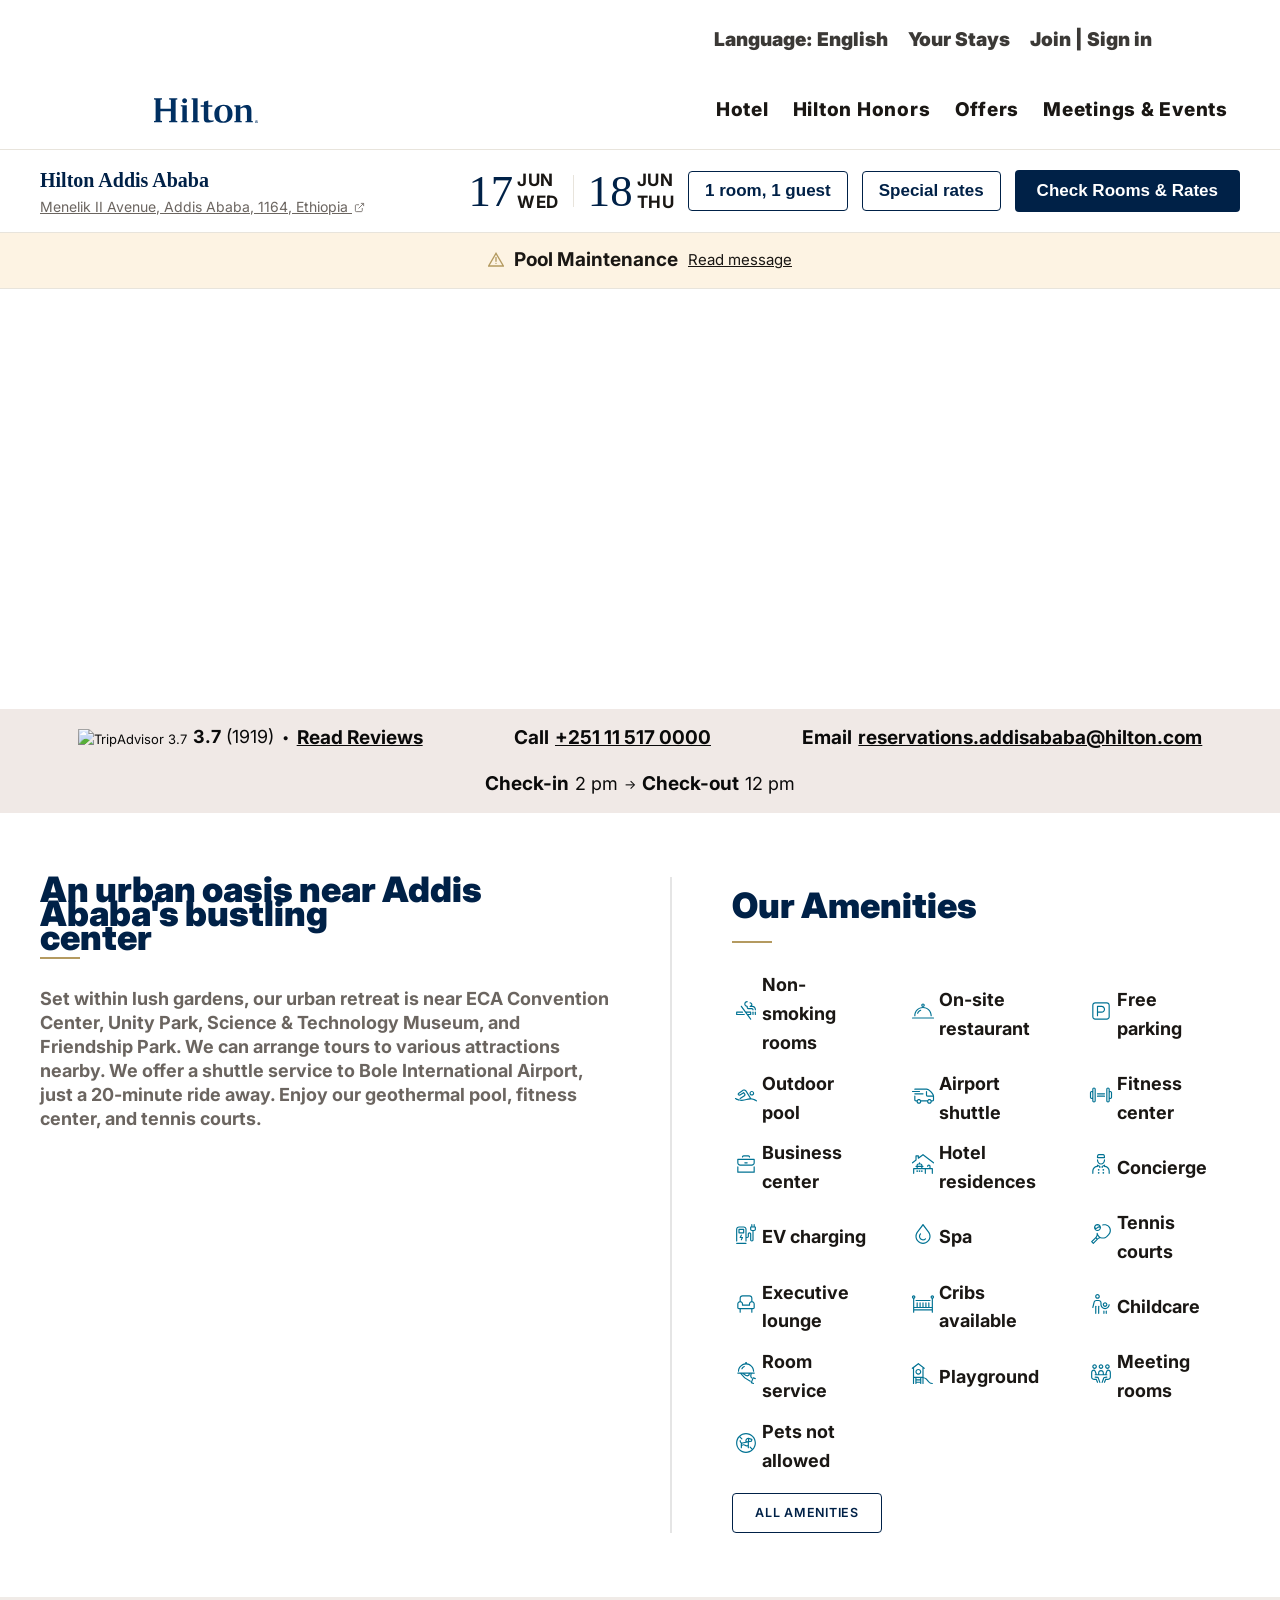
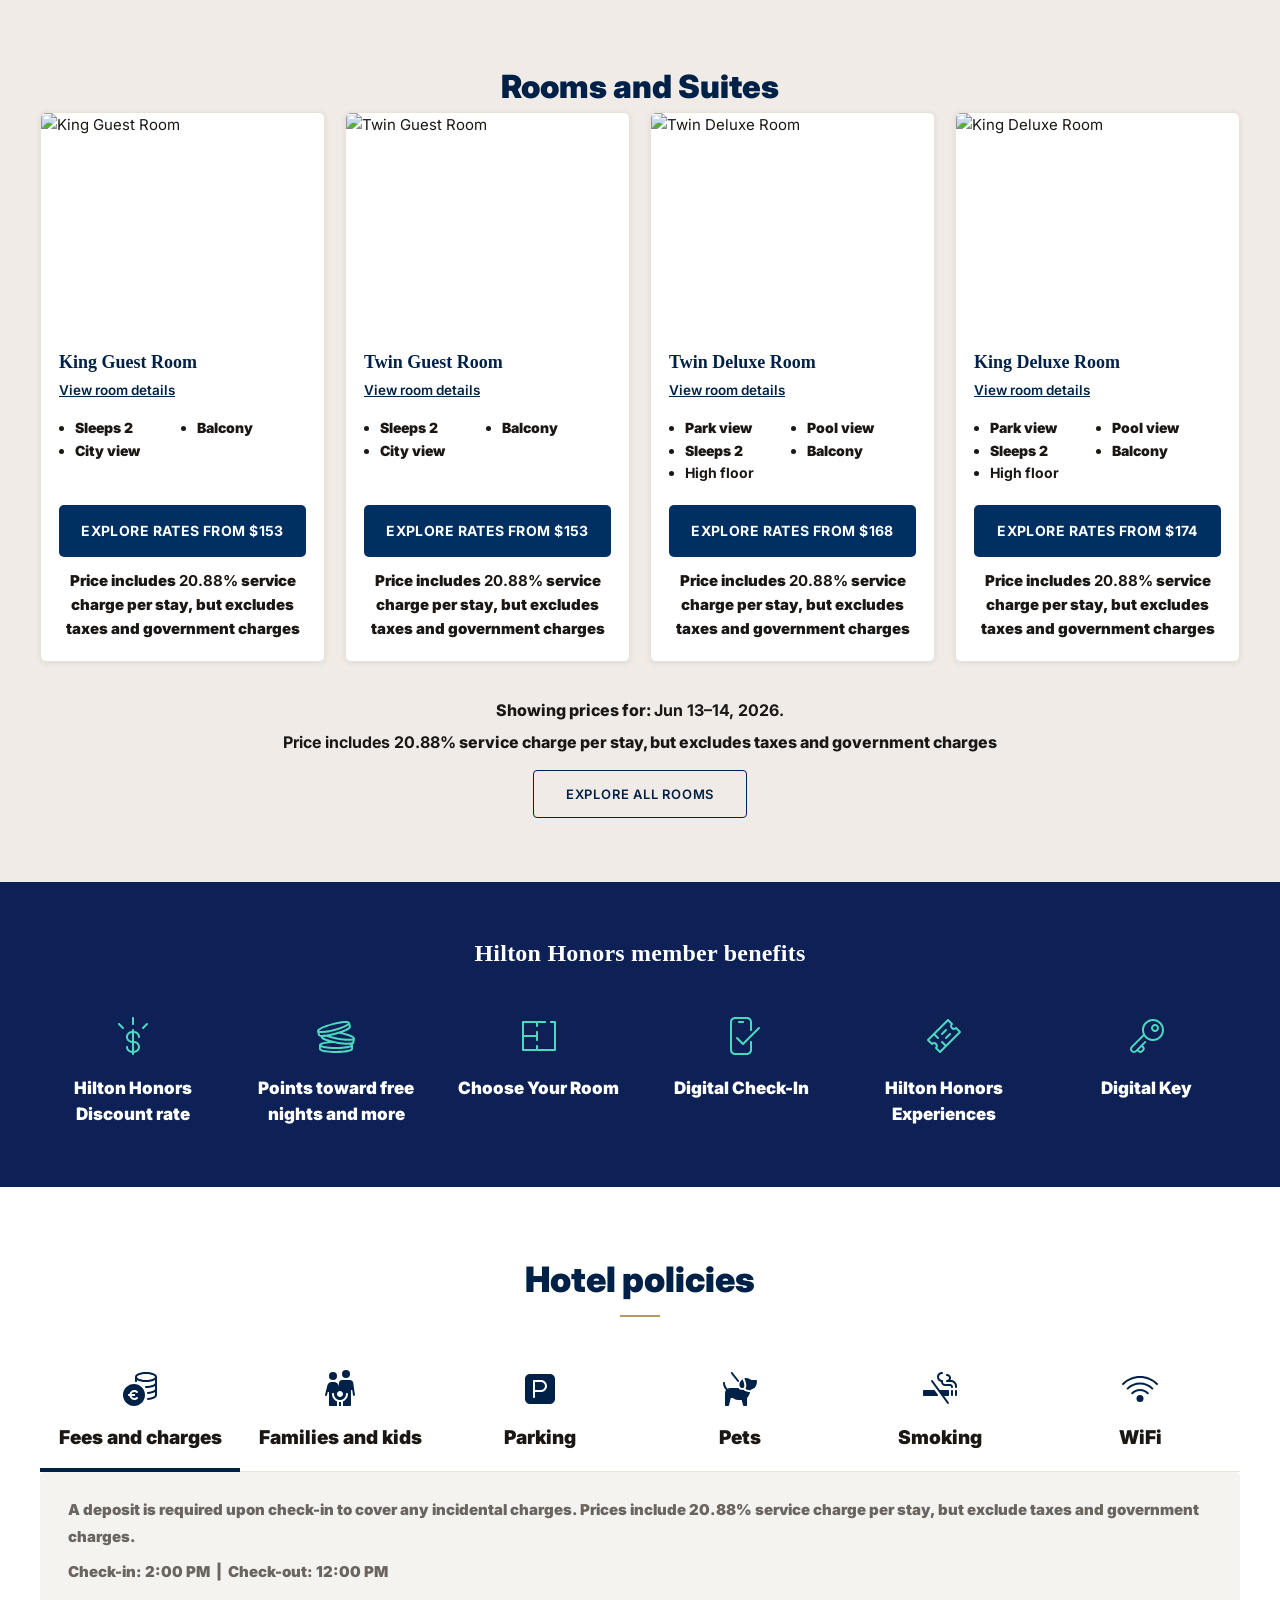
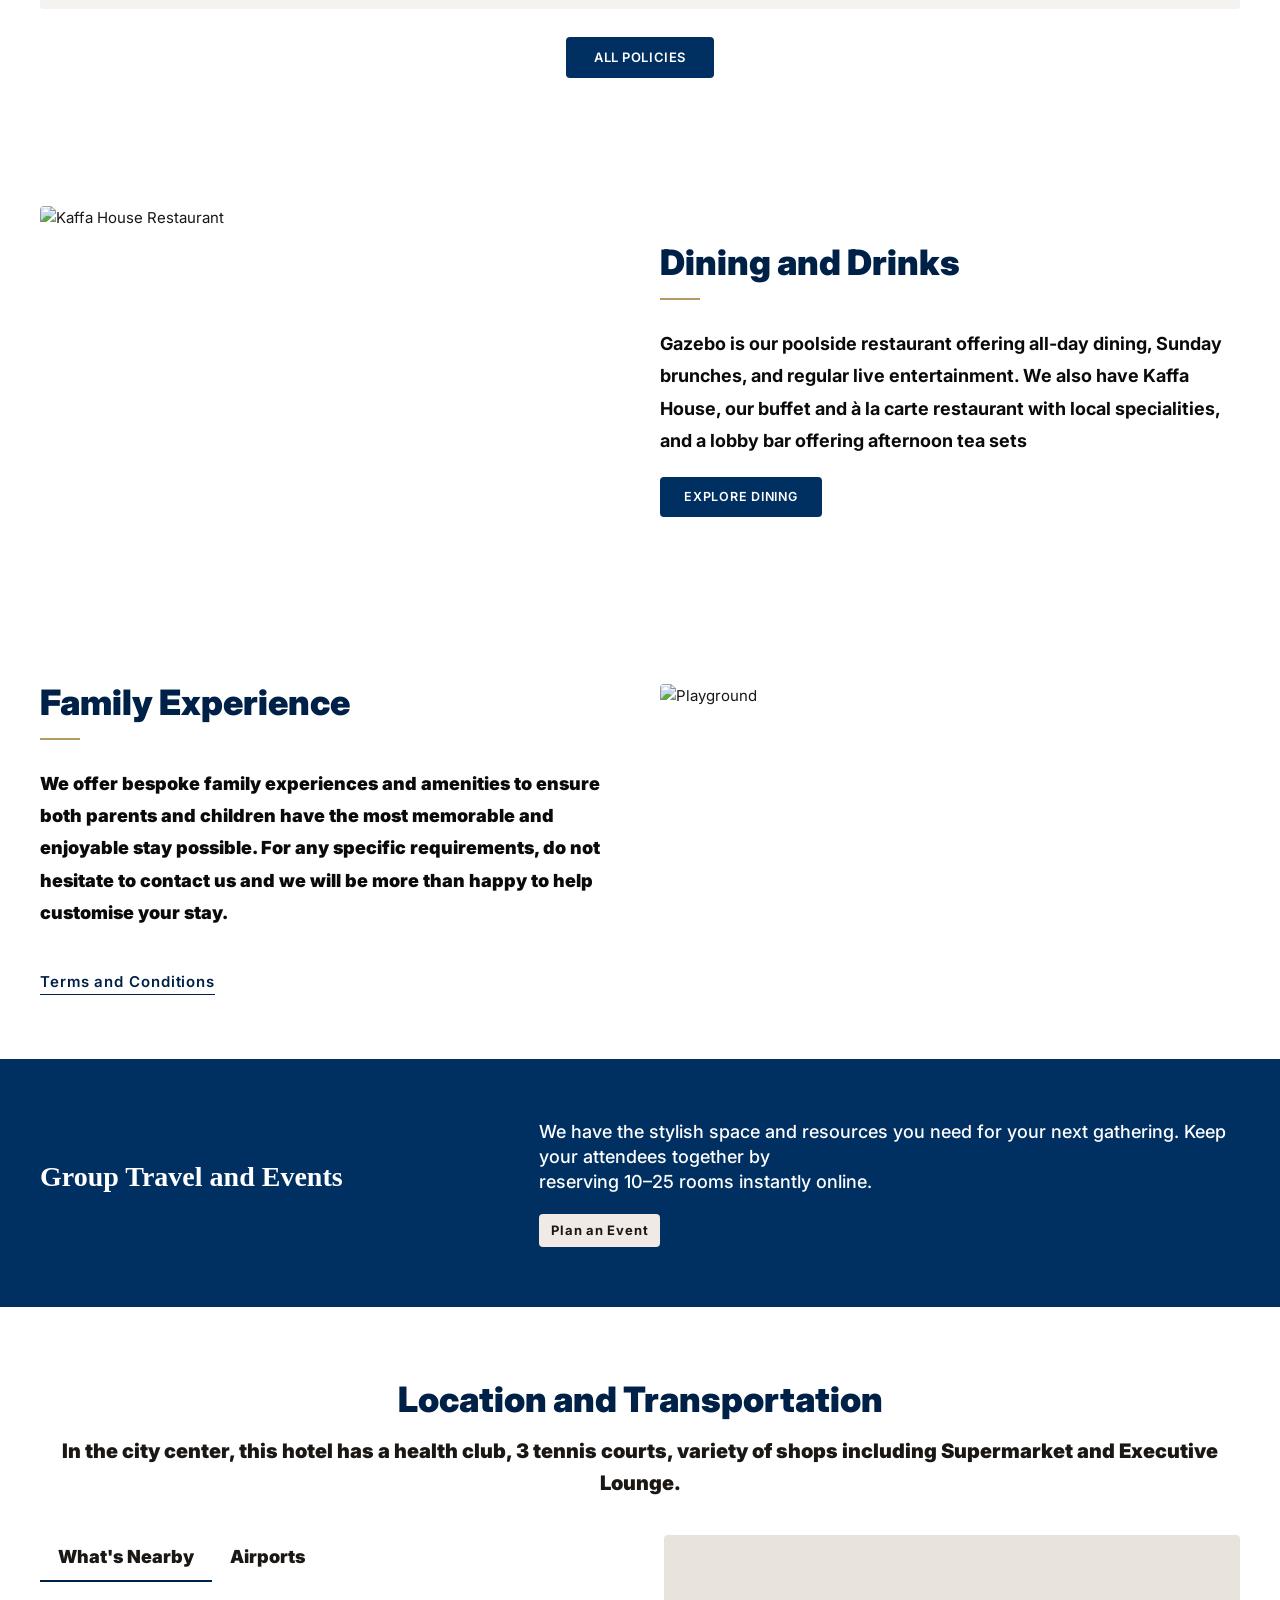
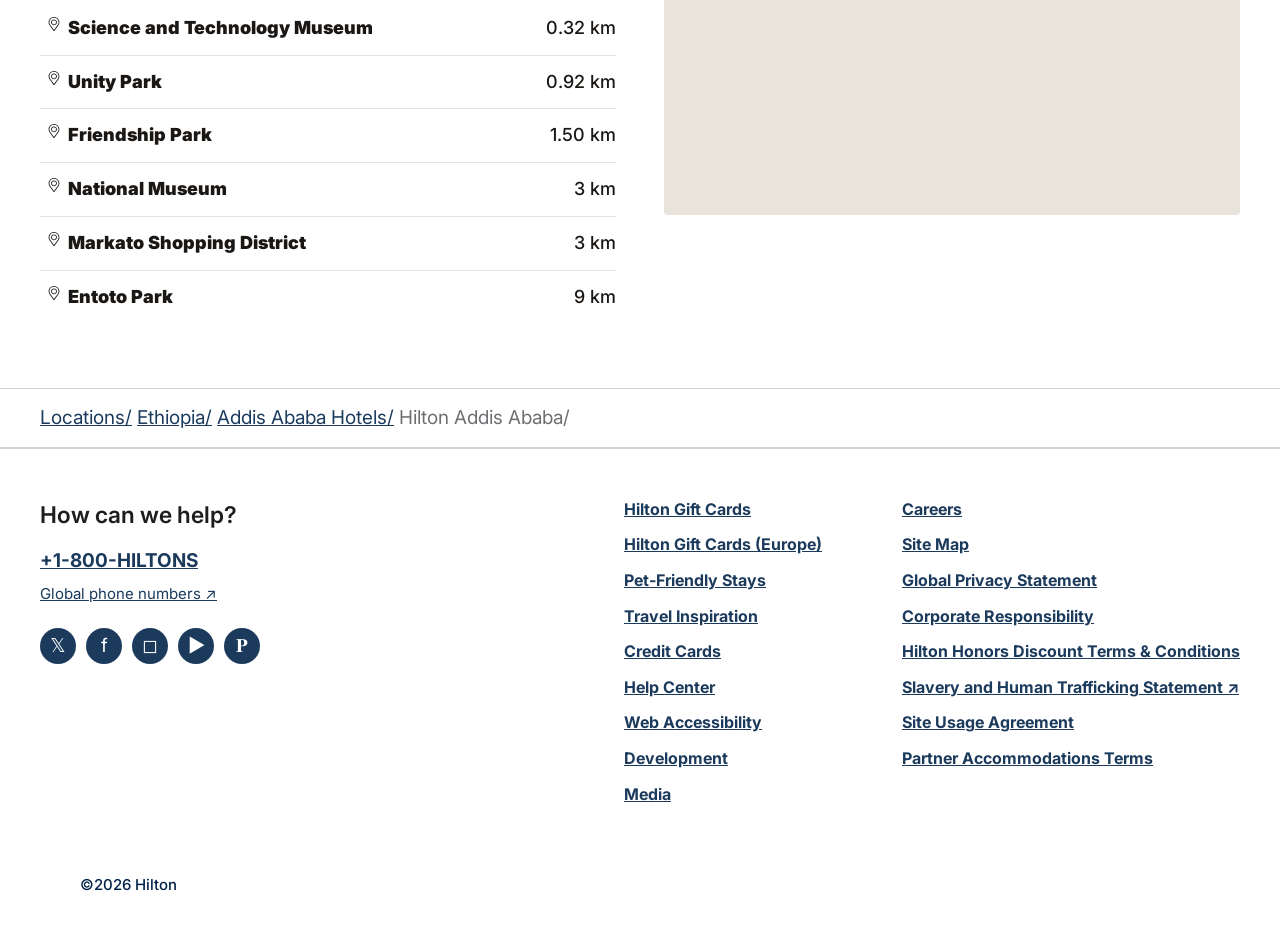
==== commit ac229abe: "Responsive" ====
--- a/hilton-addis-ababa.html
+++ b/hilton-addis-ababa.html
@@ -156,7 +156,7 @@
                     <div>
                        
 <div class="about-right">
-                <h3 class="section-title" ">
+                <h3 class="section-title">
                             Our Amenities
                 </h3>
                 <div class="gold-line"></div>
@@ -307,10 +307,15 @@
 
         <div class="rooms-grid">
 
-            <!-- Card 1: King Guest Room (no photo) -->
+            <!-- Card 1: King Guest Room -->
             <div class="room-card">
-                <div class="room-no-photo">
-                    <span>No photo available</span>
+                <a href="https://www.hilton.com/en/hotels/addhitw-hilton-addis-ababa/rooms/"
+                   target="_blank" class="room-card-link-overlay"></a>
+                <div class="room-thumb">
+                    <img
+                        src="https://www.hilton.com/im/en/ADDHITW/11083663/addhi-junior-suite.jpg?impolicy=crop&cw=4750&ch=2659&gravity=NorthWest&xposition=0&yposition=170&rw=400&rh=240"
+                        alt="King Guest Room"
+                    />
                 </div>
                 <div class="room-body">
                     <div class="room-name">King Guest Room</div>
@@ -330,10 +335,15 @@
                 </div>
             </div>
 
-            <!-- Card 2: Twin Guest Room (no photo) -->
+            <!-- Card 2: Twin Guest Room -->
             <div class="room-card">
-                <div class="room-no-photo">
-                    <span>No photo available</span>
+                <a href="https://www.hilton.com/en/hotels/addhitw-hilton-addis-ababa/rooms/"
+                   target="_blank" class="room-card-link-overlay"></a>
+                <div class="room-thumb">
+                    <img
+                        src="https://www.hilton.com/im/en/ADDHITW/9909293/addhi-0125.jpg?impolicy=crop&cw=4854&ch=2717&gravity=NorthWest&xposition=0&yposition=141&rw=400&rh=240"
+                        alt="Twin Guest Room"
+                    />
                 </div>
                 <div class="room-body">
                     <div class="room-name">Twin Guest Room</div>
@@ -353,8 +363,10 @@
                 </div>
             </div>
 
-            <!-- Card 3: Twin Deluxe Room (with photo) -->
+            <!-- Card 3: Twin Deluxe Room -->
             <div class="room-card">
+                <a href="https://www.hilton.com/en/hotels/addhitw-hilton-addis-ababa/rooms/"
+                   target="_blank" class="room-card-link-overlay"></a>
                 <div class="room-thumb">
                     <img
                         src="https://www.hilton.com/im/en/ADDHITW/9909293/addhi-0125.jpg?impolicy=crop&cw=4854&ch=2717&gravity=NorthWest&xposition=0&yposition=141&rw=400&rh=240"
@@ -381,8 +393,10 @@
                 </div>
             </div>
 
-            <!-- Card 4: King Deluxe Room (with photo) -->
+            <!-- Card 4: King Deluxe Room -->
             <div class="room-card">
+                <a href="https://www.hilton.com/en/hotels/addhitw-hilton-addis-ababa/rooms/"
+                   target="_blank" class="room-card-link-overlay"></a>
                 <div class="room-thumb">
                     <img
                         src="https://www.hilton.com/im/en/ADDHITW/11083663/addhi-junior-suite.jpg?impolicy=crop&cw=4750&ch=2659&gravity=NorthWest&xposition=0&yposition=170&rw=400&rh=240"
@@ -719,10 +733,12 @@
 
        <!-- BREADCRUMB -->
 <nav class="breadcrumb">
-    <span><a href="#">Locations/</a></span>
-    <span><a href="#">Ethiopia/</a></span>
-    <span><a href="#">Addis Ababa Hotels/</a></span>
-    <span>Hilton Addis Ababa/</span>
+    <div class="container">
+        <span><a href="#">Locations/</a></span>
+        <span><a href="#">Ethiopia/</a></span>
+        <span><a href="#">Addis Ababa Hotels/</a></span>
+        <span>Hilton Addis Ababa/</span>
+    </div>
 </nav>
 
 <!-- FOOTER -->
@@ -778,7 +794,9 @@
       
 
     <div class="footer-bottom">
-        <span>©2026 Hilton</span>
+        <div class="container">
+            <span>©2026 Hilton</span>
+        </div>
     </div>
 </footer>
     </body>
--- a/css/style.css
+++ b/css/style.css
@@ -15,19 +15,20 @@
     --stone: #e8e4dc;
     --mid: #6b6560;
     --dark: #1a1714;
-    --radius: 4px;
+    --radius: 0.25rem; /* 4px */
     --serif: Georgia, "Times New Roman", serif;
     --sans: "Inter", system-ui, sans-serif;
 }
 
 html {
     scroll-behavior: smooth;
+    font-size: 16px;
 }
 body {
-    font-family: "Open" sans-serif;
+    font-family: "Open Sans", var(--sans);
     color: var(--dark);
     background: var(--white);
-    font-size: 15px;
+    font-size: 0.9375rem; /* 15px */
     line-height: 1.6;
 }
 
@@ -38,6 +39,7 @@
 img {
     display: block;
     max-width: 100%;
+    height: auto;
 }
 
 /* ─── TOPBAR ─── */
@@ -45,37 +47,38 @@
     background: var(--white);
     color: var(--dark);
     display: flex;
-    justify-content: right;
-    gap: 20px;
-    padding-top: 25px;
-    padding-right: 200px;
+    justify-content: flex-end;
+    gap: 1.25rem; /* 20px */
+    padding-top: 1.5625rem; /* 25px */
+    padding-right: clamp(1.25rem, 10vw, 12.5rem); /* dynamic desktop padding */
     font-weight: 1000;
 }
 .topbar ul{
     display: flex;
-    gap: 20px;
+    gap: 1.25rem;
 }
 .topbar ul li {
     list-style: none;
     opacity: 0.85;
     transition: opacity 0.2s;
-    padding-bottom: 20px;
-    font-size: 19px;
-
+    padding-bottom: 1.25rem; /* 20px */
+    font-size: 1.1875rem; /* 19px */
 }
 .topbar ul li:hover {
     opacity: 1;
-    border-bottom: 5px solid #002147;
+    border-bottom: 0.3125rem solid var(--navy); /* 5px */
     background-color: #D9E0E8;
 }
 .topbar .btn-join {
     background: var(--gold);
     color: var(--white);
-    padding: 4px 14px;
-    border-radius: 2px;
+    padding: 0.25rem 0.875rem; /* 4px 14px */
+    border-radius: 0.125rem; /* 2px */
     font-weight: 600;
     letter-spacing: 0.06em;
-    font-size: 11px;
+    font-size: 0.6875rem; /* 11px */
+    align-self: flex-start;
+    margin-top: 0.3125rem;
 }
 
 /* ─── MAIN NAV ─── */
@@ -84,171 +87,159 @@
     display: flex;
     align-items: center;
     justify-content: space-between;
-    padding: 0 40px;
-    position: sticky;
-    /* top: 0;
-    z-index: 100; */
-}
-
-
+    padding: 0 2.5rem; /* 40px */
+}
 .nav-links {
     display: flex;
-    align-items:center;
-    justify-content: right;
-    padding-left: 140px;
+    align-items: center;
+    justify-content: flex-end;
+    padding-left: clamp(1rem, 8vw, 8.75rem); /* 140px */
     list-style: none;
+    width: 100%;
+}
+.nav-links li:first-child {
+    margin-right: auto;
+}
+.nav-links img {
+    height: 1.625rem; /* 26px */
+    width: auto;
 }
 .nav-links a {
     display: block;
-    padding: 20px 12px;
-    font-size: 19px;
+    padding: 1.25rem 0.75rem; /* 20px 12px */
+    font-size: 1.1875rem; /* 19px */
     font-weight: 800;
     color: var(--dark);
     letter-spacing: 0.04em;
-    border-bottom: 3px solid transparent;
+    border-bottom: 0.1875rem solid transparent; /* 3px */
     transition:
         border-color 0.2s,
         color 0.2s;
 }
 .nav-links li:not(:first-child) a:hover,
 .nav-links li:not(:first-child) a.active {
-    border-bottom: 5px solid #002147;
+    border-bottom: 0.3125rem solid var(--navy); /* 5px */
     background-color: #D9E0E8;
 }
 
 /* ─── HOTEL SUBNAV ─── */
 .booking-subnav {
     background: var(--white);
-    border-bottom: 1px solid var(--stone);
-    display: flex;
-    align-items: center;
-    justify-content: center;
-    padding: 14px 40px;
+    border-bottom: 0.0625rem solid var(--stone); /* 1px */
+    display: flex;
+    align-items: center;
+    justify-content: space-between;
+    padding: 0.875rem 2.5rem; /* 14px 40px */
     flex-wrap: wrap;
-    gap: 600px;
+    gap: 1.25rem;
     position: sticky;
     top: 0;
     z-index: 100;
-    border-top: 1px solid var;
-}
-
+    border-top: 0.0625rem solid var(--stone);
+}
 .subnav-left {
     display: flex;
     flex-direction: column;
 }
-
 .hotel-name-sub {
-    font-size: 20px;
+    font-size: 1.25rem; /* 20px */
     font-weight: 600;
     color: var(--navy);
     font-family: var(--serif);
 }
-
 .hotel-addr {
-    font-size: 14px;
+    font-size: 0.875rem; /* 14px */
     color: var(--mid);
 }
-
 .hotel-addr a {
     color: var(--mid);
     text-decoration: underline;
 }
-
 .subnav-right {
     display: flex;
     align-items: center;
-    gap: 14px;
-}
-
+    gap: 0.875rem; /* 14px */
+}
 .date-pick {
     display: flex;
     align-items: center;
-    gap: 4px;
-}
-
+    gap: 0.25rem; /* 4px */
+}
 .date-day {
     font-family: var(--serif);
-    font-size: 45px;
+    font-size: clamp(2rem, 3.5vw, 2.8125rem); /* 45px */
     color: var(--navy);
     line-height: 1;
 }
-
 .date-meta {
     display: flex;
     flex-direction: column;
-    font-size: 17px;
+    font-size: 1.0625rem; /* 17px */
     font-weight: 700;
     letter-spacing: 0.03em;
     color: var(--dark);
     line-height: 1.3;
 }
-
 .date-divider {
-    width: 1px;
-    height: 32px;
+    width: 0.0625rem; /* 1px */
+    height: 2rem; /* 32px */
     background: var(--stone);
 }
-
 .pill-btn {
     background: var(--white);
-    border: 1px solid var(--navy);
+    border: 0.0625rem solid var(--navy); /* 1px */
     color: var(--navy);
-    padding: 9px 16px;
+    padding: 0.5625rem 1rem; /* 9px 16px */
     border-radius: var(--radius);
-    font-size: 17px;
+    font-size: 1.0625rem; /* 17px */
     font-weight: 700;
     cursor: pointer;
     transition: background 0.2s;
 }
-
 .pill-btn:hover {
     color: var(--dark);
 }
-
 .btn-check {
     background: var(--navy);
     color: var(--white);
     border: none;
-    padding: 11px 22px;
+    padding: 0.6875rem 1.375rem; /* 11px 22px */
     border-radius: var(--radius);
-    font-size: 17px;
+    font-size: 1.0625rem; /* 17px */
     font-weight: 700;
     cursor: pointer;
     transition: background 0.2s;
 }
 
-
 .alert-banner {
     background: #fdf3e3;
-    border-bottom: 1px solid var(--stone);
-    padding: 12px 40px;
+    border-bottom: 0.0625rem solid var(--stone); /* 1px */
+    padding: 0.75rem 2.5rem; /* 12px 40px */
     display: flex;
     align-items: center;
     justify-content: center;
-    gap: 10px;
-    font-size: 13.5px;
-}
-
+    gap: 0.625rem; /* 10px */
+    font-size: 0.84375rem; /* 13.5px */
+    flex-wrap: wrap;
+}
 .alert-banner svg {
     color: var(--gold);
     flex-shrink: 0;
 }
-
 .alert-text {
     font-weight: 700;
-    font-size: 19px;
-    color: var(--dark);
-}
-
+    font-size: 1.1875rem; /* 19px */
+    color: var(--dark);
+}
 .alert-link {
     color: var(--dark);
-    font-size: 15px;
+    font-size: 0.9375rem; /* 15px */
     text-decoration: underline;
 }
+
 /* Hero */
 .section-endless-entertainment-gallery{
-    
-        padding-top: 0 !important;
+    padding-top: 0 !important;
     padding-bottom: 0 !important;
 }
 .media-gallery {
@@ -256,12 +247,13 @@
     flex-direction: column;
     align-items: center;
     position: relative;
+    width: 100%;
 }
 .media-gallery-headline-container {
     text-align: center;
 }
 .media-gallery-item-container {
-    padding-top: 10px;
+    padding-top: 0.625rem; /* 10px */
     width: 100%;
     display: flex;
     gap: 1.2rem;
@@ -274,8 +266,10 @@
     scroll-snap-stop: always;
     -webkit-overflow-scrolling: touch;
 }
+.media-gallery-item-container::-webkit-scrollbar {
+    display: none;
+}
 .media-gallery-item {
-    /* flex: 0 0 70%; */
     scroll-snap-align: center;
     background: #ffffff;
     background-size: cover;
@@ -287,147 +281,139 @@
         filter 0.2s;
     will-change: transform;
     position: relative;
-    height: 668px;
-    width: 480px;
+    height: 41.75rem; /* 668px */
+    width: 30rem; /* 480px */
+    flex-shrink: 0;
 }
 .tv-media-gallery .media-gallery-item {
-    flex: 0 0 35%;
-    height: 400px;
-    width: 483px;
-    border-radius: 5px;
-}
+    flex: 0 0 30.1875rem; /* 483px */
+    height: 25rem; /* 400px */
+    width: 30.1875rem; /* 483px */
+    border-radius: 0.3125rem; /* 5px */
+}
+
 /* ─── BOOKING BAR ─── */
 .booking-bar {
     background: #F0E9E6;
-    padding: 14px 40px;
-    display: flex;
-    align-items: center;
-    justify-content:space-around;  /* spread groups across full width */
+    padding: 0.875rem 2.5rem; /* 14px 40px */
+    display: flex;
+    align-items: center;
+    justify-content: space-around;
     flex-wrap: wrap;
-    margin-top: 10px;
-    font-size: 13px;
+    margin-top: 0.625rem; /* 10px */
+    font-size: 0.8125rem; /* 13px */
     color: #0A0A0A;
-}
-
+    gap: 1rem;
+}
 .booking-bar .field-group {
     display: flex;
     align-items: center;
-    gap: 6px;
-}
-
+    gap: 0.375rem; /* 6px */
+}
 .booking-bar .field-label {
-    font-weight: 700;  /* bold, like "Call", "Email", "Check-in" */
-    font-size: 19px;
     font-weight: 700;
-}
-
+    font-size: 1.1875rem; /* 19px */
+}
 .booking-bar .field-val {
     font-weight: 400;
-    font-weight: 18px;
-}
-
+    font-size: 1.125rem; /* 18px (fixed bug font-weight -> font-size) */
+}
 .booking-bar .field-link {
     color: #0A0A0A;
     text-decoration: underline;
-    font-size: 19px;
+    font-size: 1.1875rem; /* 19px */
     font-weight: 700;
 }
-
 .booking-bar .separator {
     color: #0A0A0A;
-    margin: 0 2px;
-}
-
-
+    margin: 0 0.125rem; /* 2px */
+}
 
 /* ─── LAYOUT HELPERS ─── */
 .container {
-    max-width: 1500px;
+    max-width: 93.75rem; /* 1500px */
     margin: 0 auto;
-    padding: 0 40px;
+    padding: 0 2.5rem; /* 40px */
+    width: 100%;
 }
 .section {
-    padding: 64px 0;
+    padding: 4rem 0; /* 64px */
 }
 .section-title {
-    font-size:35px;
+    font-size: clamp(1.75rem, 3.5vw, 2.1875rem); /* 35px */
     color: var(--navy);
     font-weight: 1000;
-    margin-bottom: 8px;
-    
+    margin-bottom: 0.5rem; /* 8px */
 }
 
 .about-right {
-    border-left: 2px solid #e5e5e5;
-    padding-left: 60px;
+    border-left: 0.125rem solid #e5e5e5; /* 2px */
+    padding-left: 3.75rem; /* 60px */
 }
 .section-sub {
     color: var(--mid);
-    font-size: 14px;
-    margin-bottom: 36px;
+    font-size: 0.875rem; /* 14px */
+    margin-bottom: 2.25rem; /* 36px */
 }
 .gold-line {
-    width: 40px;
-    height: 2px;
+    width: 2.5rem; /* 40px */
+    height: 0.125rem; /* 2px */
     background: var(--gold);
-    margin-bottom: 28px;
+    margin-bottom: 1.75rem; /* 28px */
 }
 
 .centered {
     text-align: center;
 }
 .centered .gold-line {
-    margin: 0 auto 28px;
+    margin: 0 auto 1.75rem;
 }
 
 /* ─── ABOUT ─── */
 .about-grid {
     display: grid;
-    grid-template-columns: 1fr 1fr;
-    gap: 60px;
+    grid-template-columns: repeat(2, 1fr);
+    gap: 3.75rem; /* 60px */
     align-items: start;
 }
-
 .about-text {
     color: var(--mid);
-    line-height: 1.8;
-    font-size: 18px;
+    font-size: 1.125rem; /* 18px */
     font-weight: 300;
-    margin-bottom: 12px;
-    line-height: 24px;
+    margin-bottom: 0.75rem; /* 12px */
+    line-height: 1.5rem; /* 24px */
 }
 .amenities-grid {
     display: grid;
     grid-template-columns: repeat(3, 1fr);
-    gap: 12px 24px;
+    gap: 0.75rem 1.5rem; /* 12px 24px */
 }
 .amenity-item {
     display: flex;
     align-items: center;
-    gap: 10px;
-    font-size: 18px;
+    gap: 0.625rem; /* 10px */
+    font-size: 1.125rem; /* 18px */
     font-weight: 200;
     color: var(--dark);
-    padding: 0px 16px 0px 0px;
+    padding: 0 1rem 0 0;
 }
 .amenity-icon {
     color: #007293;
-    font-size: 16px;
-    width: 20px;
+    font-size: 1rem; /* 16px */
+    width: 1.25rem; /* 20px */
     flex-shrink: 0;
 }
 .btn-outline {
     display: inline-block;
-    border: 1.5px solid var(--navy);
+    border: 0.09375rem solid var(--navy); /* 1.5px */
     color: var(--navy);
-    padding: 9px 22px;
-    margin-left: 0 ;
+    padding: 0.5625rem 1.375rem; /* 9px 22px */
     border-radius: var(--radius);
-    font-size: 12.5px;
+    font-size: 0.78125rem; /* 12.5px */
     font-weight: 600;
     letter-spacing: 0.06em;
     text-transform: uppercase;
-    margin-top: 20px;
+    margin-top: 1.25rem; /* 20px */
     transition: all 0.2s;
 }
 .btn-outline:hover {
@@ -435,260 +421,221 @@
     color: var(--white);
 }
 
-
 /* ─── ROOMS ─── */
-
 .section-titles {
-    font-size: 32px;
+    font-size: clamp(1.5rem, 3vw, 2rem); /* 32px */
     color: var(--navy);
     font-weight: 1000;
-    margin-bottom: 0px;   
-}
-
+    margin-bottom: 0;   
+}
 .rooms-section {
     background: #f0ebe7;
 }
-
 .rooms-grid {
     display: grid;
     grid-template-columns: repeat(4, 1fr);
-    gap: 20px;
-}
-
+    gap: 1.25rem; /* 20px */
+}
 .room-card {
     background: var(--white);
-    border-radius: 6px;
+    border-radius: 0.375rem; /* 6px */
     overflow: hidden;
-    box-shadow: 0 1px 6px rgba(0,0,0,0.08);
-    border: 0.5px solid #e8e2da;
+    box-shadow: 0 0.0625rem 0.375rem rgba(0,0,0,0.08); /* 1px 6px */
+    border: 0.03125rem solid #e8e2da; /* 0.5px */
     display: flex;
     flex-direction: column;
-}
-
-/* Photo cards */
+    position: relative;
+}
+.room-card-link-overlay {
+    display: none;
+}
 .room-thumb {
-    height: 220px;
+    height: 13.75rem; /* 220px */
     overflow: hidden;
     flex-shrink: 0;
 }
-
 .room-thumb img {
     width: 100%;
     height: 100%;
     object-fit: cover;
     display: block;
 }
-
-/* No-photo cards — pure white, same height */
 .room-no-photo {
-    height: 220px;
+    height: 13.75rem; /* 220px */
     background: #ffffff;
     display: flex;
     align-items: center;
     justify-content: center;
     flex-shrink: 0;
-    border-bottom: 0.5px solid #e8e2da;
-}
-
+    border-bottom: 0.03125rem solid #e8e2da; /* 0.5px */
+}
 .room-no-photo span {
     color: #b0a99f;
-    font-size: 13px;
+    font-size: 0.8125rem; /* 13px */
     font-weight: 400;
 }
-
-/* Body */
 .room-body {
-    padding: 18px 18px 20px;
+    padding: 1.125rem 1.125rem 1.25rem; /* 18px 18px 20px */
     display: flex;
     flex-direction: column;
     flex: 1;
 }
-
 .room-name {
     font-family: var(--serif);
-    font-size: 18px;
+    font-size: 1.125rem; /* 18px */
     font-weight: 700;
     color: var(--navy);
-    margin-bottom: 5px;
+    margin-bottom: 0.3125rem; /* 5px */
     line-height: 1.3;
 }
-
 .room-details-link {
-    font-size: 13.5px;
+    font-size: 0.84375rem; /* 13.5px */
     color: var(--navy);
     text-decoration: underline;
     font-weight: 600;
-    margin-bottom: 16px;
+    margin-bottom: 1rem; /* 16px */
     display: inline-block;
 }
-
 .room-feat {
     list-style: disc;
-    padding-left: 16px;
+    padding-left: 1rem; /* 16px */
     columns: 2;
-    column-gap: 12px;
-    font-size: 13px;
-    color: var(--dark);
-    margin-bottom: 20px;
+    column-gap: 0.75rem; /* 12px */
+    font-size: 0.8125rem; /* 13px */
+    color: var(--dark);
+    margin-bottom: 1.25rem; /* 20px */
     flex: 1;
 }
-
 .room-feat li {
     break-inside: avoid;
     font-weight: 1000;
-    font-size: 14px;
-}
-
+    font-size: 0.875rem; /* 14px */
+}
 .room-feat li strong {
     font-weight: 700;
 }
-
-/* CTA button — chunky, full width */
 .room-cta {
     display: block;
     background: #002F61;
     color: #ffffff;
     text-align: center;
-    padding: 15px 12px;
-    font-size: 14px;
+    padding: 0.9375rem 0.75rem; /* 15px 12px */
+    font-size: 0.875rem; /* 14px */
     font-weight: 700;
     letter-spacing: 0.03em;
     text-transform: uppercase;
-    border-radius: 5px;
-    margin-bottom: 12px;
+    border-radius: 0.3125rem; /* 5px */
+    margin-bottom: 0.75rem; /* 12px */
     text-decoration: none;
     transition: background 0.2s;
     width: 100%;
 }
-
 .room-cta:hover {
-    background: var(--navy) ;
-}
-
-/* Disclaimer below button */
+    background: var(--navy);
+}
 .room-disclaimer {
-    font-size: 15px;
+    font-size: 0.9375rem; /* 15px */
     font-weight: 1000;
     color: var(--dark);
     text-align: center;
     line-height: 1.6;
 }
-
 .room-disclaimer strong {
     font-weight: 700;
     color: var(--dark);
 }
-
-/* Footer below grid */
 .rooms-footer {
     text-align: center;
-    margin-top: 32px;
-    font-size: 16px;
+    margin-top: 2rem; /* 32px */
+    font-size: 1rem; /* 16px */
     color: var(--dark);
     font-weight: 800;
     line-height: 2;
 }
-
 .rooms-footer strong {
     color: var(--dark);
     font-weight: 700;
 }
-
 .rooms-footer .btn-outline {
-    margin-top: 12px;
-    border-radius: 4px;
-    padding: 10px 32px;
-    font-size: 13px;
+    margin-top: 0.75rem; /* 12px */
+    border-radius: 0.25rem; /* 4px */
+    padding: 0.625rem 2rem; /* 10px 32px */
+    font-size: 0.8125rem; /* 13px */
 }
 
 /* ─── HONORS ─── */
 .honors-section {
     background: #0d2156;
     color: #ffffff;
-    padding: 52px 0 60px;
-}
-
+    padding: 3.25rem 0 3.75rem; /* 52px 0 60px */
+}
 .honors-title {
     color: #ffffff;
-    font-size: 24px;
+    font-size: clamp(1.25rem, 2.5vw, 1.5rem); /* 24px */
     font-weight: 600;
     font-family: var(--serif);
     text-align: center;
-    margin-bottom: 40px;
+    margin-bottom: 2.5rem; /* 40px */
     letter-spacing: 0.01em;
 }
-
 .honors-pills {
     display: flex;
-    gap: 0;
+    gap: 1rem;
     justify-content: space-between;
     align-items: flex-start;
     flex-wrap: nowrap;
 }
-
 .honors-pill {
     text-align: center;
     flex: 1;
-    padding: 0 12px;
-}
-
+    padding: 0 0.75rem; /* 12px */
+}
 .honors-icon {
     color: #4dd9c0;
     display: flex;
     align-items: center;
     justify-content: center;
-    margin: 0 auto 16px;
-    width: 48px;
-    height: 48px;
-}
-
+    margin: 0 auto 1rem; /* 16px */
+    width: 3rem; /* 48px */
+    height: 3rem; /* 48px */
+}
 .honors-pill-label {
-    font-size: 17px;
+    font-size: 1.0625rem; /* 17px */
     font-weight: 1000;
     color: #ffffff;
     line-height: 1.5;
     opacity: 1;
 }
+
 /* ─── POLICIES ─── */
 .policies-section {
     background: var(--white);
 }
-
-/* .ptab-radio {
-    display: none;
-} */
-
 .policies-tabs {
     display: flex;
-    border-bottom: 1px solid var(--stone);
+    border-bottom: 0.0625rem solid var(--stone); /* 1px */
     justify-content: space-between;
     margin-bottom: 0;
 }
-
 .ptab {
     display: flex;
     flex-direction: column;
     align-items: center;
-    gap: 10px;
+    gap: 0.625rem; /* 10px */
     flex: 1;
-    padding: 16px 12px 14px;
-    font-size: 19px;
+    padding: 1rem 0.75rem 0.875rem; /* 16px 12px 14px */
+    font-size: 1.1875rem; /* 19px */
     font-weight: 1000;
     color: var(--dark);
-    border-bottom: 3px solid transparent;
+    border-bottom: 0.1875rem solid transparent; /* 3px */
     cursor: pointer;
     text-align: center;
     transition: all 0.2s;
-    margin-bottom: -1px;
+    margin-bottom: -0.0625rem; /* -1px */
 }
 .fee{
-    border-bottom: 4px solid var(--navy);
-
-}
-/* .ptab:hover {
-    color: var(--navy);
-} */
-
+    border-bottom: 0.25rem solid var(--navy); /* 4px */
+}
 .ptab-icon {
     color: var(--navy);
     display: flex;
@@ -698,65 +645,37 @@
 .ptab-icon:hover{
     opacity: 5;
 }
-
-/* Hide all content panels by default */
 .policy-content {
     display: none;
     background: var(--off);
     border-radius: var(--radius);
-    padding: 24px 28px;
-    font-size: 15px;
+    padding: 1.5rem 1.75rem; /* 24px 28px */
+    font-size: 0.9375rem; /* 15px */
     font-weight: 400;
     color: var(--mid);
     line-height: 1.8;
 }
 .policy-content p{
     font-weight: 1000;
-
 }
 #content-fees {
     display: block;
 }
-
 .policy-content p + p {
-    margin-top: 8px;
-}
-
-
-/* Show correct panel and highlight correct tab when radio is checked */
-/* #tab-fees:checked   ~ .policies-tabs label[for="tab-fees"],
-#tab-families:checked ~ .policies-tabs label[for="tab-families"],
-#tab-parking:checked  ~ .policies-tabs label[for="tab-parking"],
-#tab-pets:checked     ~ .policies-tabs label[for="tab-pets"],
-#tab-smoking:checked  ~ .policies-tabs label[for="tab-smoking"],
-#tab-wifi:checked     ~ .policies-tabs label[for="tab-wifi"] {
-    color: var(--navy);
-    font-weight: 700;
-    border-bottom-color: var(--navy);
-}
-
-#tab-fees:checked    ~ .policy-contents #content-fees,
-#tab-families:checked ~ .policy-contents #content-families,
-#tab-parking:checked  ~ .policy-contents #content-parking,
-#tab-pets:checked     ~ .policy-contents #content-pets,
-#tab-smoking:checked  ~ .policy-contents #content-smoking,
-#tab-wifi:checked     ~ .policy-contents #content-wifi {
-    display: block;
-} */
-
+    margin-top: 0.5rem; /* 8px */
+}
 .btn-policies {
     display: inline-block;
     background: #002F61 ;
     color: var(--white);
-    padding: 10px 28px;
+    padding: 0.625rem 1.75rem; /* 10px 28px */
     border-radius: var(--radius);
-    font-size: 13px;
+    font-size: 0.8125rem; /* 13px */
     font-weight: 600;
     letter-spacing: 0.04em;
     text-transform: uppercase;
     transition: background 0.2s;
 }
-
 .btn-policies:hover {
     background: var(--navy);
 }
@@ -764,14 +683,14 @@
 /* ─── DINING ─── */
 .dining-grid {
     display: grid;
-    grid-template-columns: 1fr 1fr;
-    gap: 40px;
+    grid-template-columns: repeat(2, 1fr);
+    gap: 2.5rem; /* 40px */
     align-items: center;
 }
 .dining-img {
     border-radius: var(--radius);
     overflow: hidden;
-    height: 340px;
+    height: 21.25rem; /* 340px */
 }
 .dining-img img {
     width: 100%;
@@ -780,9 +699,9 @@
 }
 .dining-content p {
     color: #0A0A0A;
-    font-size: 18px;
+    font-size: 1.125rem; /* 18px */
     line-height: 1.8;
-    margin-bottom: 20px;
+    margin-bottom: 1.25rem; /* 20px */
     font-weight: 1000;
 }
 
@@ -792,14 +711,14 @@
 }
 .family-grid {
     display: grid;
-    grid-template-columns: 1fr 1fr;
-    gap: 40px;
+    grid-template-columns: repeat(2, 1fr);
+    gap: 2.5rem; /* 40px */
     align-items: center;
 }
 .family-img {
     border-radius: var(--radius);
     overflow: hidden;
-    height: 300px;
+    height: 18.75rem; /* 300px */
     order: 2;
 }
 .family-img img {
@@ -812,18 +731,18 @@
 }
 .family-content p {
     color: #0A0A0A ;
-    font-size: 18px;
+    font-size: 1.125rem; /* 18px */
     line-height: 1.8;
-    margin-bottom: 20px;
+    margin-bottom: 1.25rem; /* 20px */
     font-weight: 1000;
 }
 .btn-blue {
     display: inline-block;
     background: #002F61 ;
     color: var(--white);
-    padding: 10px 24px;
+    padding: 0.625rem 1.5rem; /* 10px 24px */
     border-radius: var(--radius);
-    font-size: 12.5px;
+    font-size: 0.78125rem; /* 12.5px */
     font-weight: 600;
     letter-spacing: 0.06em;
     text-transform: uppercase;
@@ -834,81 +753,96 @@
 }
 .btn-Terms{
     display: inline-block;
-    border-bottom: 1.5px solid var(--navy);
+    border-bottom: 0.09375rem solid var(--navy); /* 1.5px */
     color: var(--navy);
     margin-left: 0 ;
-    font-size: 15px;
+    font-size: 0.9375rem; /* 15px */
     font-weight: 600;
     letter-spacing: 0.06em;
-    margin-top: 20px;
+    margin-top: 1.25rem; /* 20px */
     transition: all 0.2s;
 }
 .btn-Terms:hover {
    cursor: pointer;
 }
+
 /* ─── GROUP / EVENTS ─── */
 .events-banner {
     background: #002F61;
     color: var(--white);
-    padding: 60px 40px;
-    display: flex;
-    align-items: center;
-    gap: 100px;
+    padding: 3.75rem 2.5rem; /* 60px 40px */
+    display: flex;
+    align-items: center;
+    justify-content: center;
+}
+.contain{
+    display: flex;
+    align-items: center;
+    width: 100%;
+    max-width: 93.75rem; /* 1500px */
+    margin: 0 auto;
+    padding: 0;
+    gap: 2rem;
     flex-wrap: wrap;
+}
+.events-banner-text {
+    flex: 1;
+    min-width: 280px;
 }
 .events-banner-text h2 {
     font-family: var(--serif);
-    font-size: 28px;
-    margin-bottom: 10px;
-}
-.contain{
-    display: flex;
-    padding-left: 250px
+    font-size: clamp(1.5rem, 3vw, 1.75rem); /* 28px */
+    margin-bottom: 0.625rem; /* 10px */
 }
 .events-description{
-    padding-left: 90px;
-    font-size: 18px;
+    flex: 1.5;
+    min-width: 280px;
+    font-size: 1.125rem; /* 18px */
     font-weight: 500;
+}
+.events-description h4 {
+    margin-bottom: 1.25rem;
+    font-weight: 500;
+    line-height: 1.4;
 }
 .events-description p {
     opacity: 0.8;
-    max-width: 520px;
-    font-size: 17px;
+    max-width: 32.5rem; /* 520px */
+    font-size: 1.0625rem; /* 17px */
     line-height: 1.7;
+    margin-bottom: 1.25rem;
 }
 .btn-white {
     display: inline-block;
-    font-size: 16px;
     background: #F0E9E6;
     color: var(--dark);
-    padding: 6px 7px;
+    padding: 0.375rem 0.75rem; /* 6px 12px */
     border-radius: var(--radius);
     font-weight: 700;
     letter-spacing: 0.06em;
-    font-size: 13px;
+    font-size: 0.8125rem; /* 13px */
     flex-shrink: 0;
     transition:
         background 0.2s,
         color 0.2s;
 }
 .btn-white:hover {
-    background-color:white ;
+    background-color: white ;
     color: var(--dark);
 }
 
 /* ─── LOCATION ─── */
 .section-subs {
     color: var(--dark);
-    font-size: 14px;
-    margin-bottom: 36px;
+    margin-bottom: 2.25rem; /* 36px */
     text-align: center;
-    font-size: 20px;
+    font-size: 1.25rem; /* 20px */
     font-weight: 1000;
 }
 .location-grid {
     display: grid;
-    grid-template-columns: 1fr 1fr;
-    gap: 48px;
+    grid-template-columns: repeat(2, 1fr);
+    gap: 3rem; /* 48px */
     align-items: start;
 }
 .nearby-list {
@@ -919,10 +853,11 @@
     display: flex;
     justify-content: space-between;
     align-items: center;
-    padding: 12px 0;
-    border-bottom: 1px solid var(--stone);
-    font-size: 18px;
+    padding: 0.75rem 0; /* 12px */
+    border-bottom: 0.0625rem solid var(--stone); /* 1px */
+    font-size: 1.125rem; /* 18px */
     font-weight: 1000;
+    gap: 1rem;
 }
 .nearby-list li:last-child {
     border-bottom: none;
@@ -930,12 +865,13 @@
 .nearby-dist {
     color: var(--dark);
     font-weight: 500;
-    font-size: 18px;
+    font-size: 1.125rem; /* 18px */
+    flex-shrink: 0;
 }
 .map-placeholder {
     background: var(--stone);
     border-radius: var(--radius);
-    height: 280px;
+    height: 17.5rem; /* 280px */
     overflow: hidden;
     position: relative;
 }
@@ -948,102 +884,93 @@
 .location-tabs {
     display: flex;
     gap: 0;
-    margin-bottom: 20px;
+    margin-bottom: 1.25rem; /* 20px */
 }
 .ltab {
-    padding: 8px 18px;
-    font-size: 18px;
-    font-weight: 500;
-    border-bottom: 2px solid transparent;
+    padding: 0.5rem 1.125rem; /* 8px 18px */
+    font-size: 1.125rem; /* 18px */
+    font-weight: 1000;
+    border-bottom: 0.125rem solid transparent; /* 2px */
     cursor: pointer;
     color: var(--dark);
-    font-weight: 1000;
 }
 .ltab.active {
     color: var(--dark);
     border-bottom-color: var(--navy);
     font-weight: 1000;
-    font-size: 18px;
+    font-size: 1.125rem; /* 18px */
 }
 
 /* ─── BREADCRUMB ─── */
 .breadcrumb {
-    padding-top: 14px;
-    padding-bottom: 14px;
-    padding-left: 289px;
-    font-size: 19px;
+    padding-top: 0.875rem; /* 14px */
+    padding-bottom: 0.875rem; /* 14px */
+    font-size: 1.1875rem; /* 19px */
     color: #6e6e73;
-    border-top: 1px solid #d2d2d7;
-    border-bottom: 1px solid #d2d2d7;
+    border-top: 0.0625rem solid #d2d2d7; /* 1px */
+    border-bottom: 0.0625rem solid #d2d2d7; /* 1px */
 }
 .breadcrumb a {
     color: #1b3a5c;
     text-decoration: underline;
 }
 
-
-/* ─── FOOTER (light, matches hilton.com) ─── */
+/* ─── FOOTER ─── */
 footer {
-    background: white;
+    background: var(--white);
     color: #1d1d1f;
-    padding: 48px 40px 28px;
-    border-top: 1px solid #d2d2d7;
-    
-}
-
+    padding: 3rem 2.5rem 1.75rem; /* 48px 40px 28px */
+    border-top: 0.0625rem solid #d2d2d7; /* 1px */
+}
 .footer-grid {
     display: flex;
-    justify-content:center;
-    grid-template-columns: 1fr 1fr 1fr;
-    gap: 500px;
-    margin-bottom: 36px;
+    justify-content: space-between;
+    max-width: 93.75rem; /* 1500px */
+    margin: 0 auto 2.25rem; /* 36px */
+    gap: 2.5rem;
+    width: 100%;
 }
 .footer-both{
     display: flex;
-    justify-content: center;
-    gap: 80px;
-    padding-left: 150px;
-}
-
-/* Left block */
+    justify-content: space-between;
+    gap: 5rem; /* 80px */
+}
 .footer-help h3 {
-    font-size: 23px;
+    font-size: 1.4375rem; /* 23px */
     font-weight: 600;
     color: #1d1d1f;
-    margin-bottom: 12px;
+    margin-bottom: 0.75rem; /* 12px */
 }
 .footer-help .phone {
     display: block;
-    font-size: 19px;
+    font-size: 1.1875rem; /* 19px */
     font-weight: 700;
     color: #1b3a5c;
     text-decoration: underline;
-    margin-bottom: 6px;
+    margin-bottom: 0.375rem; /* 6px */
 }
 .footer-help .global-link {
     display: inline-flex;
     align-items: center;
-    gap: 4px;
-    font-size: 15px;
+    gap: 0.25rem; /* 4px */
+    font-size: 0.9375rem; /* 15px */
     color: #1b3a5c;
     text-decoration: underline;
-    margin-bottom: 22px;
-}
-
-/* Social icons — solid navy circles */
+    margin-bottom: 1.375rem; /* 22px */
+}
 .social-links {
     display: flex;
-    gap: 10px;
+    gap: 0.625rem; /* 10px */
 }
 .social-links a {
-    width: 36px;
-    height: 36px;
+    width: 2.25rem; /* 36px */
+    height: 2.25rem; /* 36px */
     background: #1b3a5c;
     border-radius: 50%;
     display: flex;
     align-items: center;
     justify-content: center;
-    font-size: 19px;
+    font-size: 1.1875rem; /* 19px */
     color: #fff;
     text-decoration: none;
     transition: background 0.2s;
@@ -1051,18 +978,16 @@
 .social-links a:hover {
     background: #2a5080;
 }
-
-/* Link columns — no headers, plain underlined navy links */
 .footer-col ul {
     list-style: none;
     padding: 0;
     margin: 0;
 }
 .footer-col li {
-    margin-bottom: 10px;
+    margin-bottom: 0.625rem; /* 10px */
 }
 .footer-col a {
-    font-size: 16px;
+    font-size: 1rem; /* 16px */
     font-weight: 700;
     color: #1b3a5c;
     text-decoration: underline;
@@ -1072,15 +997,323 @@
     opacity: 0.7;
     text-decoration: none;
 }
-
-/* Bottom bar — copyright only, left-aligned */
 .footer-bottom {
-    padding-top: 20px;
-    font-size: 15px;
+    padding-top: 1.25rem; /* 20px */
+    font-size: 0.9375rem; /* 15px */
     font-weight: 500;
     color: var(--navy);
-    padding-left: 240px;
-}
-
-
-
+    max-width: 93.75rem;
+    margin: 0 auto;
+    width: 100%;
+}
+
+/* ==========================================================================
+   BREAKPOINTS
+   ========================================================================== */
+
+/* ─── TABLET BREAKPOINT (768px - 1023px) ─── */
+@media (max-width: 1023px) {
+    .container {
+        padding: 0 1.5rem;
+    }
+    .section {
+        padding: 2.5rem 0;
+    }
+    .topbar {
+        padding-right: 1.5rem;
+        padding-left: 1.5rem;
+    }
+    nav.mainnav {
+        padding: 0 1.5rem;
+    }
+    .nav-links {
+        padding-left: 1.5rem;
+    }
+    .booking-subnav {
+        padding: 0.875rem 1.5rem;
+    }
+    .booking-bar {
+        padding: 0.875rem 1.5rem;
+        justify-content: center;
+    }
+    .about-grid {
+        grid-template-columns: 1fr;
+        gap: 2.5rem;
+    }
+    .about-right {
+        border-left: none;
+        border-top: 0.125rem solid #e5e5e5;
+        padding-left: 0;
+        padding-top: 2rem;
+    }
+    .amenities-grid {
+        grid-template-columns: repeat(2, 1fr);
+    }
+    .rooms-grid {
+        grid-template-columns: repeat(2, 1fr);
+    }
+    .honors-pills {
+        display: grid;
+        grid-template-columns: repeat(3, 1fr);
+        gap: 2rem 1rem;
+    }
+    .dining-grid {
+        grid-template-columns: 1fr;
+        gap: 2rem;
+    }
+    .dining-img {
+        height: 18.75rem;
+    }
+    .family-grid {
+        grid-template-columns: 1fr;
+        gap: 2rem;
+    }
+    .family-img {
+        height: 18.75rem;
+        order: -1; /* image on top when stacked */
+    }
+    .location-grid {
+        grid-template-columns: 1fr;
+        gap: 2rem;
+    }
+    .footer-grid {
+        padding: 0;
+        gap: 2rem;
+    }
+    .footer-both {
+        gap: 2.5rem;
+    }
+    .footer-bottom {
+        padding-left: 0;
+    }
+}
+
+/* ─── MOBILE BREAKPOINT (Below 768px) ─── */
+@media (max-width: 767px) {
+    .container {
+        padding: 0 1rem;
+    }
+    .topbar {
+        padding: 1rem 1rem;
+        justify-content: center;
+        flex-direction: column;
+        align-items: center;
+        gap: 0.5rem;
+    }
+    .topbar ul {
+        flex-wrap: wrap;
+        justify-content: center;
+        gap: 1rem;
+    }
+    .topbar ul li {
+        padding-bottom: 0.5rem;
+        font-size: 1rem;
+    }
+    .topbar .btn-join {
+        align-self: center;
+        margin-top: 0;
+    }
+    nav.mainnav {
+        flex-direction: column;
+        padding: 1rem 1rem;
+        gap: 1rem;
+    }
+    .nav-links {
+        padding-left: 0;
+        flex-wrap: wrap;
+        justify-content: center;
+        gap: 0.5rem;
+    }
+    .nav-links li:first-child {
+        margin-right: 0;
+        width: 100%;
+        display: flex;
+        justify-content: center;
+        margin-bottom: 0.5rem;
+    }
+    .nav-links a {
+        padding: 0.5rem 0.75rem;
+        font-size: 1rem;
+    }
+    .booking-subnav {
+        padding: 1rem;
+        flex-direction: column;
+        align-items: stretch;
+        gap: 1rem;
+    }
+    .subnav-left {
+        text-align: center;
+    }
+    .subnav-right {
+        justify-content: center;
+        flex-direction: column;
+        align-items: stretch;
+        gap: 0.75rem;
+    }
+    .date-pick {
+        justify-content: center;
+    }
+    .date-divider {
+        display: none;
+    }
+    .pill-btn, .btn-check {
+        width: 100%;
+        text-align: center;
+        padding: 0.75rem 1rem;
+    }
+    .booking-bar {
+        padding: 1rem;
+        flex-direction: column;
+        align-items: center;
+        gap: 1rem;
+        text-align: center;
+    }
+    .booking-bar .field-group {
+        justify-content: center;
+    }
+    .amenities-grid {
+        grid-template-columns: repeat(2, 1fr);
+        gap: 0.5rem 1rem;
+    }
+    .amenities-grid .amenity-item {
+        font-size: 0.875rem;
+        gap: 0.75rem;
+        padding-right: 0.5rem;
+    }
+    .amenities-grid .amenity-icon {
+        width: 1rem;
+        font-size: 0.875rem;
+    }
+    .rooms-grid {
+        display: flex;
+        overflow-x: auto;
+        scroll-snap-type: x mandatory;
+        scroll-behavior: smooth;
+        scrollbar-width: none;
+        -webkit-overflow-scrolling: touch;
+        gap: 1rem;
+        padding: 0.5rem 0.25rem 1.25rem;
+        margin: 0 -1rem;
+        padding-left: 1rem;
+        padding-right: 1rem;
+    }
+    .rooms-grid::-webkit-scrollbar {
+        display: none;
+    }
+    .rooms-grid .room-card {
+        flex: 0 0 85%;
+        scroll-snap-align: center;
+        border-radius: 0.5rem;
+        border: none;
+        overflow: hidden;
+        box-shadow: 0 0.25rem 0.5rem rgba(0,0,0,0.12);
+        position: relative;
+    }
+    .rooms-grid .room-card .room-card-link-overlay {
+        display: block;
+        position: absolute;
+        top: 0;
+        left: 0;
+        right: 0;
+        bottom: 0;
+        z-index: 5;
+    }
+    .rooms-grid .room-card .room-thumb {
+        height: 12.5rem;
+        width: 100%;
+    }
+    .rooms-grid .room-card .room-body {
+        background-color: var(--navy);
+        padding: 1.25rem 1rem;
+        flex: none;
+    }
+    .rooms-grid .room-card .room-name {
+        color: var(--white);
+        font-size: 1.25rem;
+        font-weight: 700;
+        margin-bottom: 0;
+        text-align: left;
+    }
+    .rooms-grid .room-card .room-details-link,
+    .rooms-grid .room-card .room-feat,
+    .rooms-grid .room-card .room-cta,
+    .rooms-grid .room-card .room-disclaimer {
+        display: none;
+    }
+    .honors-pills {
+        grid-template-columns: repeat(2, 1fr);
+        gap: 1.5rem 0.5rem;
+    }
+    .honors-pill-label {
+        font-size: 0.9375rem;
+    }
+    .policies-tabs {
+        overflow-x: auto;
+        white-space: nowrap;
+        scrollbar-width: none;
+        -webkit-overflow-scrolling: touch;
+        margin-bottom: 0.5rem;
+        display: flex;
+    }
+    .policies-tabs::-webkit-scrollbar {
+        display: none;
+    }
+    .ptab {
+        flex: none;
+        width: auto;
+        padding: 0.75rem 1rem;
+        font-size: 1rem;
+    }
+    .policy-content {
+        padding: 1rem;
+    }
+    .dining-img, .family-img {
+        height: 12.5rem;
+    }
+    .contain {
+        flex-direction: column;
+        gap: 1.5rem;
+        text-align: center;
+    }
+    .events-banner {
+        padding: 2.5rem 1rem;
+    }
+    .events-description {
+        font-size: 1rem;
+    }
+    .events-description h4 {
+        line-height: 1.5;
+    }
+    .btn-white {
+        width: 100%;
+        text-align: center;
+        padding: 0.75rem;
+    }
+    .location-tabs {
+        justify-content: center;
+    }
+    .nearby-list li {
+        font-size: 1rem;
+    }
+    .nearby-dist {
+        font-size: 1rem;
+    }
+    .footer-grid {
+        flex-direction: column;
+        align-items: center;
+        text-align: center;
+    }
+    .footer-both {
+        flex-direction: column;
+        gap: 2rem;
+        width: 100%;
+    }
+    .footer-help {
+        display: flex;
+        flex-direction: column;
+        align-items: center;
+    }
+    .footer-bottom {
+        text-align: center;
+    }
+}
